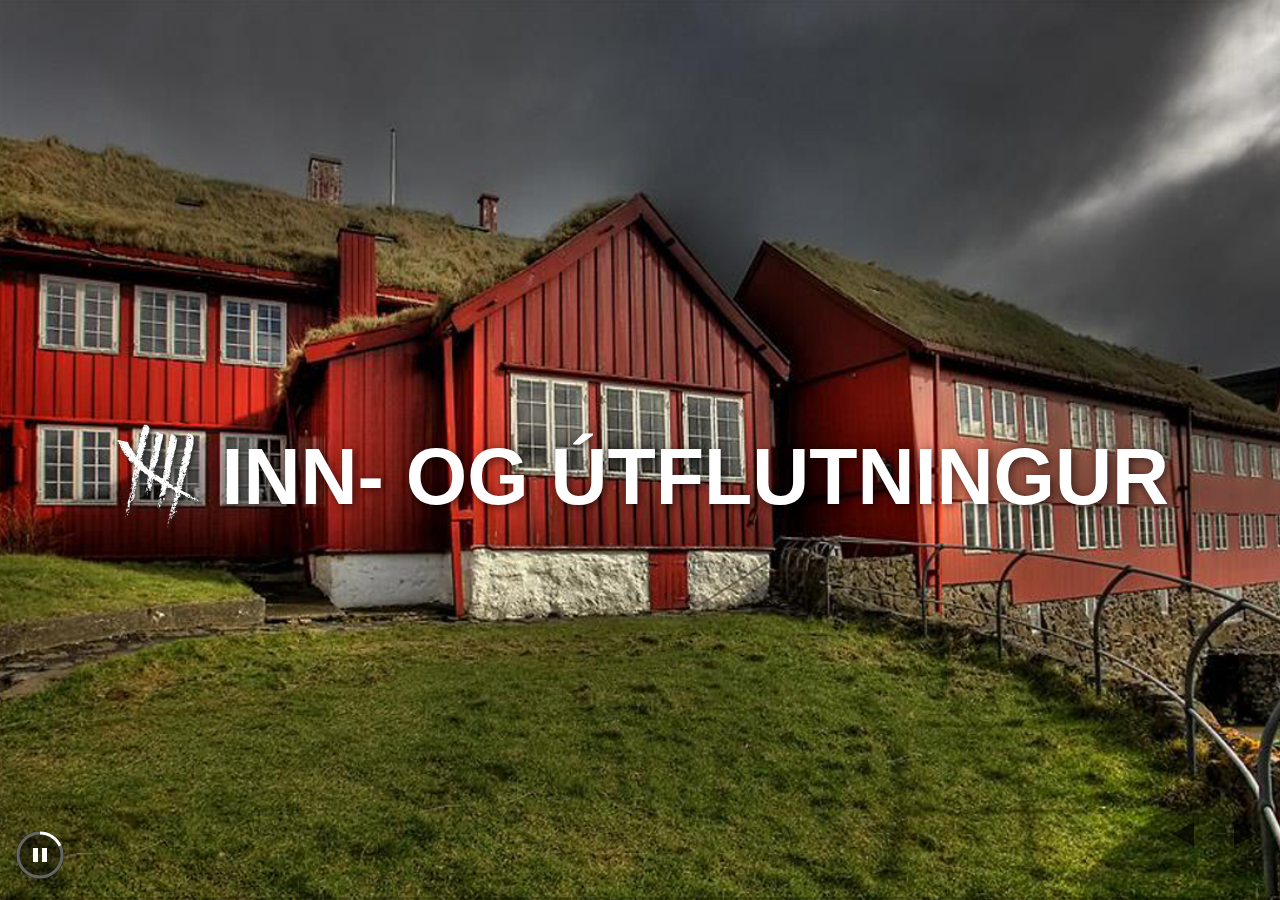
==== index.html @ 1e25a8cb "Refresh" ====
<!doctype html>
<html>

<head>
    <meta charset="utf-8">
    <meta name="viewport" content="width=device-width, initial-scale=1.0, maximum-scale=1.0, user-scalable=no">

    <meta http-equiv="refresh" content="3600">

    <title>Uttanríkisráðið | Hagvarp</title>

    <link rel="stylesheet" href="css/reveal.css">
    <link rel="stylesheet" href="css/custom.css">

    <script src="lib/js/JSON-stat/json-stat.js"></script>
    <script src="lib/js/jquery-dist/dist/jquery.min.js"></script>
    <script src="lib/js/highstock-release/highstock.js"></script>
    <script src="lib/js/highstock-release/modules/exporting.js"></script>

    <!-- Theme used for syntax highlighting of code -->
    <link rel="stylesheet" href="lib/css/zenburn.css">

    <!-- Printing and PDF exports -->
    <script>
            var link = document.createElement("link");
            link.rel = "stylesheet";
            link.type = "text/css";
            link.href = window.location.search.match(/print-pdf/gi) ? "css/print/pdf.css" : "css/print/paper.css";
            document.getElementsByTagName("head")[0].appendChild(link);
        </script>
</head>

<body>


    <script type="text/javascript">




      Highcharts.setOptions({
      lang: {
        decimalPoint: ",",
        thousandsSep: " ",
        shortWeekdays: ["Mán", "Týs", "Mik", "Hós", "Frí", "Ley", "Sun"],
        weekdays: ["Mánadagur", "Týsdagur", "Mikudagur", "Hósdagur", "Fríggjadagur", "Leygardagur", "Sunnudagur"],
        shortMonths: ["Jan", "Feb", "Mar", "Apr", "Mai", "Jun", "Jul", "Aug", "Sep", "Okt", "Nov", "Des"],
        months: ["Januar", "Februar", "Mars", "Apríl", "Mai", "Juni", "Juli", "August", "September", "Oktober", "November", "Desember"],
        downloadJPEG: "Goym JPEG mynd",
        downloadPDF: "Goym PDF skjal",
        downloadPNG: "Goym PNG mynd",
        downloadSVG: "Goym SVG vektor mynd",
        loading: "lesi inn...",
        printChart: "Prenta",
        rangeSelectorFrom: "Frá",
        rangeSelectorTo: "Til",
        resetZoom: "Nullstilla zoom",
        resetZoomTitle: "Nullstilla zoom level 1:1"
      }
    });





//---------------------------------------------------------
//                                CHART 1
//---------------------------------------------------------

            var chart1;
            var chart1Data;
            var chart1CreatedSeries;
            var chart1_last_month;
            var chart1Timeout0;
            var chart1Timeout1;
            var chart1Timeout2;
            var chart1Timeout3;

            function startAnimatingChart1() {
                clearTimeout(chart1Timeout0);
                clearTimeout(chart1Timeout1);
                clearTimeout(chart1Timeout2);
                clearTimeout(chart1Timeout3);

                drawChart1();

                chart1Timeout0 = setTimeout(function() {
                    chart1.addSeries(chart1CreatedSeries[0]);
                }, 0);
                chart1Timeout1 = setTimeout(function() {
                    chart1.addSeries(chart1CreatedSeries[1]);
                }, 2000);
                chart1Timeout2 = setTimeout(function() {
                    chart1.addSeries(chart1CreatedSeries[2]);
                }, 4000);

                chart1Timeout3 =setTimeout(function () {
                    chart1.update({xAxis: {
                        min: null,
                        max:null,
                    }});
                }, 25000);
            }

            //Chart 1 specific functions
            function drawChart1() {

                var jsonStatData = chart1Data;
                var jsonStatUtflutningurData= chart1bData;


                //Extrat Data From JSON Stat

                ds = JSONstat(jsonStatData).Dataset(0);


                dsutflutningur = JSONstat(jsonStatUtflutningurData).Dataset(0);

                t = dsutflutningur.Dimension("year").length - 1;
                year = dsutflutningur.Dimension("year").id;

                yearinnflutningur = ds.Dimension("year").id;
                yearinnflutningurlength = yearinnflutningur.length
                var fLen = year.length;

                yearinnflutningurutflutningurdifference = yearinnflutningurlength - fLen;



                m = dsutflutningur.Dimension("month").id;

                //Format Data




                var innflutningurdata = [];
                var utflutningurdata = [];
                var nettoflytingdata = [];

                var yaxisinnflutningur = [];
                var yaxisutflutningur = [];

                for (var i = 0; i < fLen; i++) {


                    innflutningur = ds.Data({ "BEC-groups": "0", "year": ds.Dimension("year").id[i + yearinnflutningurutflutningurdifference] }, false).filter(function(n) { return n; });
                    utflutningur = dsutflutningur.Data({ "unit": "0", "commodity group": "0", "year": dsutflutningur.Dimension("year").id[i] }, false).filter(function(n) { return n; });


                    for (var j = 0; j < utflutningur.length; j++) {

                        yaxisinnflutningur.push[innflutningur[j]];
                        yaxisutflutningur.push[-utflutningur[j]];

                        var month = m[j];

                        if(month.length == 1) {
                            month = "0" + month;
                        }


                        innflutningurdata.push([Date.parse(year[i] + "-" + month), -innflutningur[j]/1000]);
                        utflutningurdata.push([Date.parse(year[i] + "-" + month), utflutningur[j]/1000]);
                        nettoflytingdata.push([Date.parse(year[i] + "-" + month), (utflutningur[j] - innflutningur[j])/1000]);

                    }
                }

                var chart1_last_month = innflutningurdata[innflutningurdata.length - 1];
                chart1_last_month = chart1_last_month[0];

                //Build Series
                var createdSeries = [{
                    name: "Útflutningur",
                    data: utflutningurdata,
                    color: "#7fb800",
                    borderWidth: 0,
                    tooltip: {
                        valueDecimals: 0
                    }
                }, {
                    name: "Innflutningur",
                    data: innflutningurdata,
                    color: "#00a6ed",
                    borderWidth: 0,

                    tooltip: {
                        valueDecimals: 0
                    }
                }, {
                    name: "Handilsjavni",
                    type: "spline",
                    data: nettoflytingdata,
                    color: "#fff",
                    borderWidth: 0,
                    tooltip: {
                        valueDecimals: 0
                    },
                    marker: {
                        enabled: false
                    }
                }];
                chart1CreatedSeries = createdSeries;


                //Build Title
                var title = ds.label;

                //Build subtitle
                var subtitle = ds.source;

                //Build Tooltip
                var tooltipFunction = function () {
                    var s = "<b>" + Highcharts.dateFormat("%Y-%b", this.x) + "</b>";
                    $.each(this.points,
                        function (i, point) {
                            s += "<br/>" + point.series.name + ": " + Highcharts.numberFormat(point.y, 0.0, ",", ".");
                        });

                    return s;
                }

                //Build Chart
                $("#chart1").highcharts({
                    credits: {
                        enabled: false
                    },
                    chart: {
                        type: "column",
                        backgroundColor: "rgba(255, 255, 255, 0)",
                        borderWidth: 0,
                        renderTo: "container",
                        events: {
                            load: function () {
                                chart1 = this;
                            }

                        }
                    },
                    rangeSelector: {
                        enabled: false
                    },

                    exporting: {
                        enabled: false
                    },

                    navigator: {
                        enabled: false
                    },
                    title: {
                        text: ""
                    },
                    legend: {
                        layout: "horizontal",
                        align: "center",
                        verticalAlign: "top",

                        itemStyle: {
                            color: "#fff",
                            fontWeight: "normal"
                        }
                    },
                    xAxis: {
                        title: {
                            enabled: false
                        },
                        type: "datetime",
                        min: chart1_last_month - 65743595833,
                        max: chart1_last_month,
                        labels: {
                            style: {
                                color: "#fff",
                                fontSize: "11px"
                            }
                        },

                    },
                    yAxis: {
                        title: {
                            text: "",
                            style: {
                                color: "#fff",
                                fontWeight: "normal",
                                fontSize: "12px"
                            }
                        },
                        lineColor: "#fff",
                        tickColor: "#fff",
                        labels: {
                            formatter: function () {
                                return Highcharts.numberFormat(Math.abs(this.value),0);
                            },
                            style: {
                                color: "#fff",
                                font: "11px"
                            }
                        },
                    },
                    tooltip: {
                        enabled: false
                    },
                    plotOptions: {
                        series: {
                            stacking: "normal",
                            showInNavigator: true,
                            dataGrouping:{
                                enabled: true,
                                approximation: "sum",
                                units:[ ["year", null]]
                            }
                        },

                        

                    },
                    series: []
                });
            }

            function loadDataAndBuildChart1() {
                POST("https://statbank.hagstova.fo/api/v1/fo/H2/UH/UH01/uh_innbec.px", {
                    "query": [
                        {
                              "code": "BEC-groups",
                              "selection": {
                                "filter": "item",
                                "values": [
                                  "0"
                                ]
                              }
                            },
                        {
                          "code": "month",
                          "selection": {
                            "filter": "item",
                            "values": [
                              "1",
                              "2",
                              "3",
                              "4",
                              "5",
                              "6",
                              "7",
                              "8",
                              "9",
                              "10",
                              "11",
                              "12"
                            ]
                          }
                        }
                    ],
                    "response": {
                        "format": "json-stat"

                    }

                },function(data) {
                    chart1Data = data;
                    loadDataAndBuildChart1b();
                } );
            }


            function loadDataAndBuildChart1b() {
                POST("https://statbank.hagstova.fo/api/v1/fo/H2/UH/UH01/uh_ututgr.px", {
                    "query": [
                        {
                          "code": "unit",
                          "selection": {
                            "filter": "item",
                            "values": [
                              "0"
                            ]
                          }
                        },
                        {
                              "code": "commodity group",
                              "selection": {
                                "filter": "item",
                                "values": [
                                  "0"
                                ]
                              }
                            },
                        {
                          "code": "month",
                          "selection": {
                            "filter": "item",
                            "values": [
                              "1",
                              "2",
                              "3",
                              "4",
                              "5",
                              "6",
                              "7",
                              "8",
                              "9",
                              "10",
                              "11",
                              "12"
                            ]
                          }
                        }
                    ],
                    "response": {
                        "format": "json-stat"

                    }

                },function(data) {
                    chart1bData = data;
                    drawChart1();
                    startAnimatingChart1();
                } );
            }






//---------------------------------------------------------
//                       CHART 8
//---------------------------------------------------------
            var chart8;
            var chart8Data;
            var chart8_last_month;
            var chart8Timeout0;

            function startAnimatingChart8() {
                clearTimeout(chart8Timeout0);

                drawChart8();

                chart8Timeout0 = setTimeout(function () {
                    chart8.update({xAxis: {
                        min: null,
                        max: null
                    }});
                }, 25000);
            }

            //Chart 8 specific functions
            function drawChart8() {
                var jsonStatData = chart8Data;

                //Extrat Data From JSON Stat
                ds = JSONstat(jsonStatData).Dataset(0);
                t = ds.Dimension("year").length - 1;
                year = ds.Dimension("year").id;

                var fLen = year.length;
                m = ds.Dimension("month").id;

                //Format Data
                var innflutningurdata = [];

                for (var i = 0; i < fLen; i++) {
                    var innflutningur = ds.Data({ "BEC-groups": "0", "year": ds.Dimension("year").id[i] }, false).filter(function(n) { return n; });
                    var skipflogfor = ds.Data({ "BEC-groups": "49", "year": ds.Dimension("year").id[i] }, false).map(function(n) { return n !== "-" | null | n }).filter(function(n) { return n; });




                    for (var j = 0; j < innflutningur.length; j++) {
                        var month = m[j];
                        if(month.length == 1) {
                            month = "0" + month;
                        }
                        innflutningurdata.push([Date.parse(year[i] + "-" + month), (innflutningur[j] - skipflogfor[j])*0.001]);
                    }
                }





                var chart8_last_month = innflutningurdata[innflutningurdata.length - 1];
                chart8_last_month = chart8_last_month[0];

                //Build Series
                var createdSeries = [{
                    name: "Innflutningur",
                    data: innflutningurdata,
                    color: "#fff",
                    tooltip: {
                        valueDecimals: 1
                    }
                }
                ];

                //Build Title
                var title = ds.label;

                //Build subtitle
                var subtitle = ds.source;

                //Build Tooltip
                var tooltipFunction = function () {
                    var s = "<b>" + Highcharts.dateFormat("%Y-%b", this.x) + "</b>";
                    $.each(this.points,
                        function (i, point) {
                            s += "<br/>" + point.series.name + ": " + Highcharts.numberFormat(point.y, 0.0, ",", ".");
                        });

                    return s;
                }

                //Build Chart
                $("#chart8").highcharts({
                    credits: {
                        enabled: false
                    },
                    chart: {
                        type:"line",
                        backgroundColor: "rgba(255, 255, 255, 0)",
                        borderWidth: 0,
                        renderTo: "container",
                        events: {
                            load: function () {
                                chart8 = this;
                            }
                        }
                    }
                    ,
                    rangeSelector: {
                        enabled: false
                    },

                    exporting: {
                        enabled: false
                    },
                    navigator: {
                        enabled: false
                    },
                    title: {
                        text: ""
                    },
                    legend: {
                        layout: "horizontal",
                        align: "center",
                        verticalAlign: "top",

                        itemStyle: {
                            color: "#fff",
                            fontWeight: "normal"
                        }
                    },
                    xAxis: {
                        title: {
                            enabled: false
                        },
                        tickInterval: 2629746000,
                        type: "datetime",
                        lineColor: "#fff",
                        tickColor: "#fff",
                        min: chart8_last_month - 65743595833,
                        max: chart8_last_month,
                        labels: {
                            style: {
                                color: "#fff",
                                fontSize: "11px"
                            }
                        }

                    },
                    yAxis: {
                        title: {
                            text: "",
                            style: {
                                color: "#fff",
                                fontWeight: "normal",
                                fontSize: "12px"
                            }
                        },
                        lineColor: "#fff",
                        tickColor: "#fff",
                        labels: {
                            formatter: function () {
                                return Highcharts.numberFormat(this.value,0) + "";
                            },
                            style: {
                                color: "#fff",
                                fontSize: "11px"
                            }
                        },
                    },
                    tooltip: {
                        enabled: false
                    },
                    legend: {
                        enabled: false
                    },
                    plotOptions: {
                        line: {
                            marker: {
                                enabled: false
                            },
                            dataLabels: {
                                enabled: true,
                                color: "#FFF",
                                useHTML: true,
                                crop: false,
                                overflow: false,
                                formatter: function() {
                                  var last  = this.series.data[this.series.data.length - 1];
                                  if (this.point.category === last.category && this.point.y === last.y) {
                                    return ('<div class="MyDataLabelTooltip"><span class="datetext">' + Highcharts.dateFormat("%b &apos;%y",this.point.x) + "</span><br />" + Highcharts.numberFormat(this.point.y,0) + " mió" + "</div>");
                                  }
                                  else {return};
                                }
                            }
                        },
                        series: {
                            showInNavigator: true
                        }
                    },
                    series: createdSeries
                });
            }

            function loadDataAndBuildChart8() {
                POST("https://statbank.hagstova.fo/api/v1/fo/H2/UH/UH01/uh_innbec.px", {
                    "query": [
                        {
                          "code": "BEC-groups",
                          "selection": {
                            "filter": "item",
                            "values": [
                              "0",
                              "49"
                            ]
                          }
                        },
                        {
                            "code": "month",
                            "selection": {
                                "filter": "item",
                                "values": [
                                    "1",
                                    "2",
                                    "3",
                                    "4",
                                    "5",
                                    "6",
                                    "7",
                                    "8",
                                    "9",
                                    "10",
                                    "11",
                                    "12"
                                ]
                            }
                        }
                    ],
                    "response": {
                        "format": "json-stat"
                    }
                }, function(data) {
                    chart8Data = data;
                    drawChart8();
                    startAnimatingChart8();
                });
            }









//---------------------------------------------------------
//                       CHART 9
//---------------------------------------------------------
            var chart9;
            var chart9Data;
            var chart9_last_month;
            var chart9Timeout0;

            function startAnimatingChart9() {
                clearTimeout(chart9Timeout0);

                drawChart9();

                chart9Timeout0 = setTimeout(function () {
                    chart9.update({xAxis: {
                        min: null,
                        max: null
                    }});
                }, 25000);
            }

            //Chart 9 specific functions
            function drawChart9() {
                var jsonStatData = chart9Data;

                //Extrat Data From JSON Stat
                ds = JSONstat(jsonStatData).Dataset(0);
                t = ds.Dimension("year").length - 1;
                year = ds.Dimension("year").id;

                var fLen = year.length;
                m = ds.Dimension("month").id;

                //Format Data
                var tilfarvinnadata = [];
                var husarhalddata = [];

                for (var i = 0; i < fLen; i++) {
                    var husarhald = ds.Data({ "BEC-groups": "41", "year": ds.Dimension("year").id[i] }, false).filter(function(n) { return n; });
                    var havlandbunad = ds.Data({ "BEC-groups": "1", "year": ds.Dimension("year").id[i] }, false).filter(function(n) { return n; });
                    var byggivirki = ds.Data({ "BEC-groups": "5", "year": ds.Dimension("year").id[i] }, false).filter(function(n) { return n; });
                    var fiskivirki = ds.Data({ "BEC-groups": "11", "year": ds.Dimension("year").id[i] }, false).filter(function(n) { return n; });
                    var onnurframleidlsa = ds.Data({ "BEC-groups": "51", "year": ds.Dimension("year").id[i] }, false).filter(function(n) { return n; });


                    for (var j = 0; j < havlandbunad.length; j++) {
                        var month = m[j];
                        if(month.length == 1) {
                            month = "0" + month;
                        }
                        tilfarvinnadata.push([Date.parse(year[i] + "-" + month), (havlandbunad[j] + byggivirki[j] + fiskivirki[j] + onnurframleidlsa[j])*0.001]);
                        husarhalddata.push([Date.parse(year[i] + "-" + month), (husarhald[j])*0.001]);
                    }
                }





                var chart9_last_month = tilfarvinnadata[tilfarvinnadata.length - 1];
                chart9_last_month = chart9_last_month[0];

                //Build Series
                var createdSeries = [{
                    name: "Tilfar til vinnu",
                    data: tilfarvinnadata,
                    color: "#00a6ed",
                    tooltip: {
                        valueDecimals: 1
                    },
                },
                {
                    name: "Húsarhald",
                    data: husarhalddata,
                    color: "#fb6107",
                    tooltip: {
                        valueDecimals: 1
                    }
                }                
                ];

                //Build Title
                var title = ds.label;

                //Build subtitle
                var subtitle = ds.source;

                //Build Tooltip
                var tooltipFunction = function () {
                    var s = "<b>" + Highcharts.dateFormat("%Y-%b", this.x) + "</b>";
                    $.each(this.points,
                        function (i, point) {
                            s += "<br/>" + point.series.name + ": " + Highcharts.numberFormat(point.y, 0.0, ",", ".");
                        });

                    return s;
                }

                //Build Chart
                $("#chart9").highcharts({
                    credits: {
                        enabled: false
                    },
                    chart: {
                        type:"line",
                        backgroundColor: "rgba(255, 255, 255, 0)",
                        borderWidth: 0,
                        renderTo: "container",
                        events: {
                            load: function () {
                                chart9 = this;
                            }
                        }
                    }
                    ,
                    rangeSelector: {
                        enabled: false
                    },

                    exporting: {
                        enabled: false
                    },
                    navigator: {
                        enabled: false
                    },
                    title: {
                        text: ""
                    },
                    legend: {
                        layout: "horizontal",
                        align: "center",
                        verticalAlign: "top",
                        itemStyle: {
                            color: "#fff",
                            fontWeight: "normal"
                        }
                    },
                    xAxis: {
                        title: {
                            enabled: false
                        },
                        tickInterval: 2629746000,
                        type: "datetime",
                        lineColor: "#fff",
                        tickColor: "#fff",
                        min: chart9_last_month - 65743595833,
                        max: chart9_last_month,
                        labels: {
                            style: {
                                color: "#fff",
                                fontSize: "11px"
                            }
                        }

                    },
                    yAxis: {
                        title: {
                            text: "",
                            style: {
                                color: "#fff",
                                fontWeight: "normal",
                                fontSize: "12px"
                            }
                        },
                        lineColor: "#fff",
                        tickColor: "#fff",
                        labels: {
                            formatter: function () {
                                return Highcharts.numberFormat(this.value,0) + "";
                            },
                            style: {
                                color: "#fff",
                                fontSize: "11px"
                            }
                        },
                    },
                    tooltip: {
                        enabled: false
                    },
                    plotOptions: {
                        line: {
                            marker: {
                                enabled: false
                            },
                            lineWidth: 4

                        },

                        series: {
                            dataGrouping:{
                                enabled: true,
                                units:[ ["year", [null]]],
                                groupPixelWidth: 30
                            },
                        },

                    },
                    series: createdSeries
                });
            }

            function loadDataAndBuildChart9() {
                POST("https://statbank.hagstova.fo/api/v1/fo/H2/UH/UH01/uh_innbec.px", {
                    "query": [
                        {
                          "code": "BEC-groups",
                          "selection": {
                            "filter": "item",
                            "values": [
                                  "1",
                                  "5",
                                  "11",
                                  "41",
                                  "51"
                            ]
                          }
                        },
                        {
                            "code": "month",
                            "selection": {
                                "filter": "item",
                                "values": [
                                    "1",
                                    "2",
                                    "3",
                                    "4",
                                    "5",
                                    "6",
                                    "7",
                                    "8",
                                    "9",
                                    "10",
                                    "11",
                                    "12"
                                ]
                            }
                        }
                    ],
                    "response": {
                        "format": "json-stat"
                    }
                }, function(data) {
                    chart9Data = data;
                    drawChart9();
                    startAnimatingChart9();
                });
            }





//---------------------------------------------------------
//                       CHART 2
//---------------------------------------------------------
            var chart2;
            var chart2Data;
            var chart2_last_month;
            var chart2Timeout0;

            function startAnimatingChart2() {
                clearTimeout(chart2Timeout0);

                drawChart2();

                chart2Timeout0 = setTimeout(function () {
                    chart2.update({xAxis: {
                        min: null,
                        max: null
                    }});
                }, 25000);
            }

            //Chart 9 specific functions
            function drawChart2() {
                var jsonStatData = chart2Data;

                //Extrat Data From JSON Stat
                ds = JSONstat(jsonStatData).Dataset(0);
                t = ds.Dimension("year").length - 1;
                year = ds.Dimension("year").id;

                var fLen = year.length;
                m = ds.Dimension("month").id;

                //Format Data
                var utflutningurdata = [];

                for (var i = 0; i < fLen; i++) {
                    var utflutningur = ds.Data({ "year": ds.Dimension("year").id[i] }, false).filter(function(n) { return n; });

                    for (var j = 0; j < utflutningur.length; j++) {
                        var month = m[j];
                        if(month.length == 1) {
                            month = "0" + month;
                        }
                        utflutningurdata.push([Date.parse(year[i] + "-" + month), utflutningur[j]*0.001]);
                    }
                }





                var chart2_last_month = utflutningurdata[utflutningurdata.length - 1];
                chart2_last_month = chart2_last_month[0];

                //Build Series
                var createdSeries = [{
                    name: "Útflutningur",
                    data: utflutningurdata,
                    color: "#fff",
                    tooltip: {
                        valueDecimals: 1
                    }
                }
                ];

                //Build Title
                var title = ds.label;

                //Build subtitle
                var subtitle = ds.source;

                //Build Tooltip
                var tooltipFunction = function () {
                    var s = "<b>" + Highcharts.dateFormat("%Y-%b", this.x) + "</b>";
                    $.each(this.points,
                        function (i, point) {
                            s += "<br/>" + point.series.name + ": " + Highcharts.numberFormat(point.y, 0.0, ",", ".");
                        });

                    return s;
                }

                //Build Chart
                $("#chart2").highcharts({
                    credits: {
                        enabled: false
                    },
                    chart: {
                        type:"line",
                        backgroundColor: "rgba(255, 255, 255, 0)",
                        borderWidth: 0,
                        renderTo: "container",
                        events: {
                            load: function () {
                                chart2 = this;
                            }
                        }
                    }
                    ,
                    rangeSelector: {
                        enabled: false
                    },

                    exporting: {
                        enabled: false
                    },
                    navigator: {
                        enabled: false
                    },
                    title: {
                        text: ""
                    },
                    legend: {
                        layout: "horizontal",
                        align: "center",
                        verticalAlign: "top",

                        itemStyle: {
                            color: "#fff",
                            fontWeight: "normal"
                        }
                    },
                    xAxis: {
                        title: {
                            enabled: false
                        },
                        tickInterval: 2629746000,
                        type: "datetime",
                        lineColor: "#fff",
                        tickColor: "#fff",
                        min: chart2_last_month - 65743595833,
                        max: chart2_last_month,
                        labels: {
                            style: {
                                color: "#fff",
                                fontSize: "11px"
                            }
                        }

                    },
                    yAxis: {
                        title: {
                            text: "",
                            style: {
                                color: "#fff",
                                fontWeight: "normal",
                                fontSize: "12px"
                            }
                        },
                        lineColor: "#fff",
                        tickColor: "#fff",
                        labels: {
                            formatter: function () {
                                return Highcharts.numberFormat(this.value,0) + "";
                            },
                            style: {
                                color: "#fff",
                                fontSize: "11px"
                            }
                        },
                    },
                    tooltip: {
                        enabled: false
                    },
                    legend: {
                        enabled: false
                    },
                    plotOptions: {
                        line: {
                            marker: {
                                enabled: false
                            },
                            dataLabels: {
                                enabled: true,
                                color: "#FFF",
                                useHTML: true,
                                crop: false,
                                overflow: false,
                                formatter: function() {
                                  var last  = this.series.data[this.series.data.length - 1];
                                  if (this.point.category === last.category && this.point.y === last.y) {
                                    return ('<div class="MyDataLabelTooltip"><span class="datetext">' + Highcharts.dateFormat("%b &apos;%y",this.point.x) + "</span><br />" + Highcharts.numberFormat(this.point.y,0) + " mió" + "</div>");
                                  }
                                  else {return};
                                }
                            }
                        },
                        series: {
                            showInNavigator: true
                        }
                    },
                    series: createdSeries
                });
            }

            function loadDataAndBuildChart2() {
                POST("https://statbank.hagstova.fo/api/v1/fo/H2/UH/UH01/uh_ututgr.px", {
                    "query": [
                        {
                            "code": "unit",
                            "selection": {
                                "filter": "item",
                                "values": [
                                    "0"
                                ]
                            }
                        },
                        {
                            "code": "month",
                            "selection": {
                                "filter": "item",
                                "values": [
                                    "1",
                                    "2",
                                    "3",
                                    "4",
                                    "5",
                                    "6",
                                    "7",
                                    "8",
                                    "9",
                                    "10",
                                    "11",
                                    "12"
                                ]
                            }
                        }
                    ],
                    "response": {
                        "format": "json-stat"
                    }
                }, function(data) {
                    chart2Data = data;
                    drawChart2();
                    startAnimatingChart2();
                });
            }








//---------------------------------------------------------
//                       CHART 4
//---------------------------------------------------------
            var chart4;
            var chart4Data;
            var chart4_last_month;
            var chart4Timeout0;

            function startAnimatingChart4() {
                clearTimeout(chart4Timeout0);

                drawChart4();

                chart4Timeout0 = setTimeout(function () {
                    chart4.update({xAxis: {
                        min: null,
                        max: null
                    }});
                }, 25000);
            }

            //Chart 4 specific functions
            function drawChart4() {
                var jsonStatData = chart4Data;

                //Extrat Data From JSON Stat
                ds = JSONstat(jsonStatData).Dataset(0);
                t = ds.Dimension("year").length - 1;
                year = ds.Dimension("year").id;

                var fLen = year.length;
                m = ds.Dimension("month").id;

                //Format Data
                var unemploymentdata = [];

                for (var i = 0; i < fLen; i++) {
                    var unemployment = ds.Data({ "year": ds.Dimension("year").id[i] }, false).filter(function(n) { return n; });

                    for (var j = 0; j < unemployment.length; j++) {
                        var month = m[j];
                        if(month.length == 1) {
                            month = "0" + month;
                        }
                        unemploymentdata.push([Date.parse(year[i] + "-" + month), unemployment[j]]);
                    }
                }

                var chart4_last_month = unemploymentdata[unemploymentdata.length - 1];
                chart4_last_month = chart4_last_month[0];

                //Build Series
                var createdSeries = [{
                    name: "Arbeiðsloysi",
                    data: unemploymentdata,
                    color: "#fff",
                    tooltip: {
                        valueDecimals: 1
                    }
                }
                ];

                //Build Title
                var title = ds.label;

                //Build subtitle
                var subtitle = ds.source;

                //Build Tooltip
                var tooltipFunction = function () {
                    var s = "<b>" + Highcharts.dateFormat("%Y-%b", this.x) + "</b>";
                    $.each(this.points,
                        function (i, point) {
                            s += "<br/>" + point.series.name + ": " + Highcharts.numberFormat(point.y, 0.0, ",", ".");
                        });

                    return s;
                }

                //Build Chart
                $("#chart4").highcharts({
                    credits: {
                        enabled: false
                    },
                    chart: {
                        type:"line",
                        backgroundColor: "rgba(255, 255, 255, 0)",
                        borderWidth: 0,
                        renderTo: "container",
                        events: {
                            load: function () {
                                chart4 = this;
                            }
                        }
                    },
                    rangeSelector: {
                        enabled: false
                    },

                    exporting: {
                        enabled: false
                    },
                    navigator: {
                        enabled: false
                    },
                    title: {
                        text: ""
                    },
                    legend: {
                        layout: "horizontal",
                        align: "center",
                        verticalAlign: "top",
                        itemStyle: {
                            color: "#fff",
                            fontWeight: "normal"
                        }
                    },
                    xAxis: {
                        title: {
                            enabled: false
                        },
                        tickInterval: 2629746000,
                        type: "datetime",
                        lineColor: "#fff",
                        tickColor: "#fff",
                        min: chart4_last_month - 65743595833,
                        max: chart4_last_month,
                        labels: {
                            style: {
                                color: "#fff",
                                fontSize: "11px"
                            }
                        }
                    },
                    yAxis: {
                        title: {
                            text: "",
                            style: {
                                color: "#fff",
                                fontWeight: "normal",
                                fontSize: "12px"
                            }
                        },
                        lineColor: "#fff",
                        tickColor: "#fff",
                        tickInterval: 0.5,
                        labels: {
                            formatter: function () {
                                return Highcharts.numberFormat(this.value, 1) + " %";
                            },
                            style: {
                                color: "#fff",
                                fontSize: "11px"
                            }
                        },
                    },
                    tooltip: {
                        enabled: false
                    },
                    legend: {
                        enabled: false
                    },
                    plotOptions: {
                        line: {
                            marker: {
                                enabled: false
                            },
                            dataLabels: {
                                enabled: true,
                                color: "#FFF",
                                useHTML: true,
                                crop: false,
                                overflow: false,
                                formatter: function() {
                                  var last  = this.series.data[this.series.data.length - 1];
                                  if (this.point.category === last.category  && this.point.y === last.y) {
                                    return ('<div class="MyDataLabelTooltip"><span class="datetext">' +  Highcharts.dateFormat("%b &apos;%y",this.point.x) + "</span><br />" +  Highcharts.numberFormat(this.point.y,1) + "%" + "</div>");
                                  }
                                  else {return};
                                }
                            }
                        },
                        series: {
                            showInNavigator: true
                        }
                    },
                    series: createdSeries
                });
            }

            function loadDataAndBuildChart4() {
                POST("https://statbank.hagstova.fo/api/v1/fo/H2/AM/AM02/al_pctkyn.px", {
                    "query": [
                        {
                            "code": "measure",
                            "selection": {
                                "filter": "item",
                                "values": [
                                    "ALPCTJ"
                                ]
                            }
                        },
                        {
                            "code": "month",
                            "selection": {
                                "filter": "item",
                                "values": [
                                    "1",
                                    "2",
                                    "3",
                                    "4",
                                    "5",
                                    "6",
                                    "7",
                                    "8",
                                    "9",
                                    "10",
                                    "11",
                                    "12"
                                ]
                            }
                        }
                    ],
                    "response": {
                        "format": "json-stat"
                    }
                }, function(data) {
                    chart4Data = data;
                    drawChart4();
                    startAnimatingChart4();
                });
            }







//---------------------------------------------------------
//                                CHART 3
//---------------------------------------------------------

            var chart3;
            var chart3Data;
            var chart3CreatedSeries;
            var chart3_last_month;
            var chart3Timeout0;
            var chart3Timeout1;
            var chart3Timeout2;
            var chart3Timeout3;
            var chart3Timeout4;

            function startAnimatingChart3() {
                clearTimeout(chart3Timeout0);
                clearTimeout(chart3Timeout1);
                clearTimeout(chart3Timeout2);
                clearTimeout(chart3Timeout3);
                clearTimeout(chart3Timeout4);

                drawChart3();

                chart3Timeout0 = setTimeout(function() {
                    chart3.addSeries(chart3CreatedSeries[0]);
                }, 100);
                chart3Timeout1 = setTimeout(function() {
                    chart3.addSeries(chart3CreatedSeries[1]);
                }, 3000);
                chart3Timeout2 = setTimeout(function() {
                    chart3.addSeries(chart3CreatedSeries[2]);
                }, 5000);
                chart3Timeout3 = setTimeout(function() {
                    chart3.addSeries(chart3CreatedSeries[3]);
                }, 7000);

                chart3Timeout4 =setTimeout(function () {
                    chart3.update({xAxis: {
                        min: null,
                        max: null,
                    }});
                }, 25000);
            }

            //Chart 8 specific functions
            function drawChart3() {

                var jsonStatData = chart3Data;
                //Extrat Data From JSON Stat
                ds = JSONstat(jsonStatData).Dataset(0);
                t = ds.Dimension("year").length - 1;
                year = ds.Dimension("year").id;
                var fLen = year.length;
                m = ds.Dimension("month").id;


            //Format Data

                var onnurfiskaslogdata = [];
                var toskurhysaupsidata = [];
                var makrelursildsvartkjafturdata = [];
                var alifiskurdata = [];

                for (var i = 0; i < fLen; i++) {
                    var onnurfiskaslog = ds.Data({"commodity group": "48", "year": ds.Dimension("year").id[i] }, false).filter(function(n) { return n; });
                    var toskur = ds.Data({"commodity group": "1", "year": ds.Dimension("year").id[i] }, false);
                    var hysa = ds.Data({"commodity group": "9", "year": ds.Dimension("year").id[i] }, false);
                    var upsi = ds.Data({"commodity group": "14", "year": ds.Dimension("year").id[i] }, false);
                    var makrelur = ds.Data({"commodity group": "40", "year": ds.Dimension("year").id[i] }, false);
                    var sild = ds.Data({"commodity group": "35", "year": ds.Dimension("year").id[i] }, false);
                    var svartkjaftur = ds.Data({"commodity group": "30", "year": ds.Dimension("year").id[i] }, false);
                    var laksur = ds.Data({"commodity group": "20", "year": ds.Dimension("year").id[i] }, false);
                    var sil = ds.Data({"commodity group": "26", "year": ds.Dimension("year").id[i] }, false);
                    var raekjur = ds.Data({"commodity group": "44", "year": ds.Dimension("year").id[i] }, false);

                    for (var j = 0; j < onnurfiskaslog.length; j++) {
                        var month = m[j];
                        if(month.length == 1) {
                            month = "0" + month;
                        }
                        onnurfiskaslogdata.push([Date.parse(year[i] + "-" + month), (onnurfiskaslog[j] + raekjur[j])*0.001]);
                        toskurhysaupsidata.push([Date.parse(year[i] + "-" + month), (toskur[j] + hysa[j] + upsi[j])*0.001]);
                        alifiskurdata.push([Date.parse(year[i] + "-" + month), (laksur[j] + sil[j])*0.001]);
                        makrelursildsvartkjafturdata.push([Date.parse(year[i] + "-" + month), (makrelur[j] + sild[j] + svartkjaftur[j])*0.001]);
                    }
                }




                var chart3_last_month = onnurfiskaslogdata[onnurfiskaslogdata.length - 1];
                chart3_last_month = chart3_last_month[0];

                //Build Series
                var createdSeries = [
                {
                    name: "Toskur, hýsa, upsi",
                    data: toskurhysaupsidata,
                    color: "#9b1212",
                    tooltip: {
                        valueDecimals: 1
                    },
                    legendIndex:1,
                    index: 3
                },
                {
                    name: "Makrelur, sild, svartkjaftur",
                    data: makrelursildsvartkjafturdata,
                    color: "#f7b538",
                    tooltip: {
                        valueDecimals: 1
                    },
                    legendIndex:2,
                    index: 2
                },
                {
                    name: "Alifiskur",
                    data: alifiskurdata,
                    color: "#fb6107",
                    tooltip: {
                        valueDecimals: 1
                    },
                    legendIndex:3,
                    index: 1
                },
                {
                    name: "Onnur fiskasløg",
                    data: onnurfiskaslogdata,
                    color: "#ecf0f1",
                    tooltip: {
                        valueDecimals: 1
                    },
                    legendIndex:4,
                    index: 0
                }
                ];
                chart3CreatedSeries = createdSeries;


                //Build Title
                var title = ds.label;

                //Build subtitle
                var subtitle = ds.source;

                //Build Tooltip
                var tooltipFunction = function () {
                    var s = "<b>" + Highcharts.dateFormat("%Y-%b", this.x) + "</b>";
                    $.each(this.points,
                        function (i, point) {
                            s += "<br/>" + point.series.name + ": " + Highcharts.numberFormat(point.y, 0.0, ",", ".");
                        });

                    return s;
                }

                //Build Chart
                $("#chart3").highcharts({
                    credits: {
                        enabled: false
                    },
                    chart: {

                        backgroundColor: "rgba(255, 255, 255, 0)",
                        borderWidth: 0,
                        renderTo: "container",
                        events: {
                            load: function () {
                                chart3 = this;
                            }

                        }
                    },
                    rangeSelector: {
                        enabled: false
                    },

                    exporting: {
                        enabled: false
                    },

                    navigator: {
                        enabled: false
                    },
                    title: {
                        text: ""
                    },
                    legend: {
                        layout: "horizontal",
                        align: "center",
                        verticalAlign: "top",

                        itemStyle: {
                            color: "#fff",
                            fontWeight: "normal"
                        }
                    },
                    xAxis: {
                        title: {
                            enabled: false
                        },
                        type: "datetime",
                        min: chart3_last_month - 65743595833,
                        max: chart3_last_month,
                        labels: {
                            style: {
                                color: "#fff",
                                fontSize: "11px"
                            }
                        },
                        showLastLabel: true,

                    },
                    yAxis: {
                        title: {
                            text: "",
                            style: {
                                color: "#fff",
                                fontWeight: "normal",
                                fontSize: "12px"
                            }
                        },
                        min: 0,
                        lineColor: "#fff",
                        tickColor: "#fff",
                        labels: {
                            formatter: function () {
                                return Highcharts.numberFormat(this.value, 0);
                            },
                            style: {
                                color: "#fff",
                                font: "11px"
                            }
                        },
                    },
                    tooltip: {
                        enabled: false
                    },
                    plotOptions: {
                    	line: {
                    		marker: {
                    			enabled: false
                    		},
                            lineWidth: 4

                    	},

                        series: {
                            dataGrouping:{
                                enabled: true,
                                units:[ ["year", [null]]],
                                groupPixelWidth: 10
                            },
                        },

                    },
                    series: []
                });
            }

            function loadDataAndBuildChart3() {
                POST("https://statbank.hagstova.fo/api/v1/fo/H2/UH/UH01/uh_ututgr.px", {
                    "query": [
                        {
                            "code": "unit",
                            "selection": {
                                "filter": "item",
                                "values": [
                                    "0"
                                ]
                            }
                        },
                        {
                          "code": "commodity group",
                          "selection": {
                            "filter": "item",
                            "values": [
                              "0",
                              "1",
                              "9",
                              "14",
                              "20",
                              "26",
                              "30",
                              "35",
                              "40",
                              "44",
                              "48"
                            ]
                          }
                        },
                        {
                            "code": "month",
                            "selection": {
                                "filter": "item",
                                "values": [
                                    "1",
                                    "2",
                                    "3",
                                    "4",
                                    "5",
                                    "6",
                                    "7",
                                    "8",
                                    "9",
                                    "10",
                                    "11",
                                    "12"
                                ]
                            }
                        }
                    ],
                    "response": {
                        "format": "json-stat"

                    }
                },function(data) {
                    chart3Data = data;
                    drawChart3();
                    startAnimatingChart3();
                } );
            }














//---------------------------------------------------------
//                                CHART 5
//---------------------------------------------------------

            var chart5;
            var chart5Data;
            var chart5CreatedSeries;
            var chart5_last_month;
            var chart5Timeout0;
            var chart5Timeout1;
            var chart5Timeout2;
            var chart5Timeout3;

            function startAnimatingChart5() {
                clearTimeout(chart5Timeout0);
                clearTimeout(chart5Timeout1);
                clearTimeout(chart5Timeout2);
                clearTimeout(chart5Timeout3);

                drawChart5();

                chart5Timeout0 = setTimeout(function() {
                    chart5.addSeries(chart5CreatedSeries[0]);
                }, 0);
                chart5Timeout1 = setTimeout(function() {
                    chart5.addSeries(chart5CreatedSeries[1]);
                }, 2000);
                chart5Timeout2 = setTimeout(function() {
                    chart5.addSeries(chart5CreatedSeries[2]);
                }, 4000);

                chart5Timeout3 =setTimeout(function () {
                    chart5.update({xAxis: {
                        min: null,
                        max:null,
                    }});
                }, 25000);
            }

            //Chart 5 specific functions
            function drawChart5() {

                var jsonStatData = chart5Data;
                var jsonStatUtflutningurData= chart5bData;


                //Extrat Data From JSON Stat

                ds = JSONstat(jsonStatData).Dataset(0);


                dsutflutningur = JSONstat(jsonStatUtflutningurData).Dataset(0);

                t = dsutflutningur.Dimension("year").length - 1;
                year = dsutflutningur.Dimension("year").id;

                yearinnflutningur = ds.Dimension("year").id;
                yearinnflutningurlength = yearinnflutningur.length
                var fLen = year.length;

                yearinnflutningurutflutningurdifference = yearinnflutningurlength - fLen;


                //Format Data

                var innflutningurdata = [];
                var utflutningurdata = [];
                var nettoflytingdata = [];

                var yaxisinnflutningur = [];
                var yaxisutflutningur = [];



				

                for (var i = 0; i < fLen; i++) {

		            innflutningur = ds.Data({ "year": ds.Dimension("year").id[i] }, false);



                    utflutningur = dsutflutningur.Data({ "year": dsutflutningur.Dimension("year").id[i] }, false);

                    innflutningurdata.push([Date.parse(year[i]), -innflutningur/1000]);


                    utflutningurdata.push([Date.parse(year[i]), utflutningur/1000]);
                    nettoflytingdata.push([Date.parse(year[i]), (utflutningur - innflutningur)/1000]);



                }




                //Build Series
                var createdSeries = [{
                    name: "Útflutningur",
                    data: utflutningurdata,
                    color: "#7fb800",
                    borderWidth: 0,
                    tooltip: {
                        valueDecimals: 0
                    }
                }, {
                    name: "Innflutningur",
                    data: innflutningurdata,
                    color: "#00a6ed",
                    borderWidth: 0,

                    tooltip: {
                        valueDecimals: 0
                    }
                }, {
                    name: "Handilsjavni",
                    type: "spline",
                    data: nettoflytingdata,
                    color: "#fff",
                    borderWidth: 0,
                    tooltip: {
                        valueDecimals: 0
                    },
                    marker: {
                        enabled: false
                    }
                }];
                chart5CreatedSeries = createdSeries;


                //Build Title
                var title = ds.label;

                //Build subtitle
                var subtitle = ds.source;

                //Build Tooltip
                var tooltipFunction = function () {
                    var s = "<b>" + Highcharts.dateFormat("%Y-%b", this.x) + "</b>";
                    $.each(this.points,
                        function (i, point) {
                            s += "<br/>" + point.series.name + ": " + Highcharts.numberFormat(point.y, 0.0, ",", ".");
                        });

                    return s;
                }

                //Build Chart
                $("#chart5").highcharts({
                    credits: {
                        enabled: false
                    },
                    chart: {
                        type: "column",
                        backgroundColor: "rgba(255, 255, 255, 0)",
                        borderWidth: 0,
                        renderTo: "container",
                        events: {
                            load: function () {
                                chart5 = this;
                            }

                        }
                    },
                    rangeSelector: {
                        enabled: false
                    },

                    exporting: {
                        enabled: false
                    },

                    navigator: {
                        enabled: false
                    },
                    title: {
                        text: ""
                    },
                    legend: {
                        layout: "horizontal",
                        align: "center",
                        verticalAlign: "top",

                        itemStyle: {
                            color: "#fff",
                            fontWeight: "normal"
                        }
                    },
                    xAxis: {
                        title: {
                            enabled: false
                        },
                        type: "datetime",
                        labels: {
                            style: {
                                color: "#fff",
                                fontSize: "11px"
                            }
                        },

                    },
                    yAxis: {
                        title: {
                            text: "",
                            style: {
                                color: "#fff",
                                fontWeight: "normal",
                                fontSize: "12px"
                            }
                        },
                        lineColor: "#fff",
                        tickColor: "#fff",
                        labels: {
                            formatter: function () {
                                return Highcharts.numberFormat(Math.abs(this.value),0);
                            },
                            style: {
                                color: "#fff",
                                font: "11px"
                            }
                        },
                    },
                    tooltip: {
                        enabled: false
                    },
                    plotOptions: {
                        series: {
                            stacking: "normal",
                            showInNavigator: true,
                            dataGrouping:{
                                enabled: true,
                                approximation: "sum",
                                units:[ ["year", null]]
                            }
                        },

                        

                    },
                    series: []
                });
            }

            function loadDataAndBuildChart5() {
                POST("https://statbank.hagstova.fo/api/v1/fo/H2/UH/UH01/uh_innlond.px", {
                    "query": [
					    {
					      "code": "country of origin",
					      "selection": {
					        "filter": "item",
					        "values": [
					          "075"
					        ]
					      }
					    },
					    {
					      "code": "year",
					      "selection": {
					        "filter": "all",
					        "values": [
					          "*"
					        ]
					      }
					    }					    
                    ],
                    "response": {
                        "format": "json-stat"

                    }

                },function(data) {
                    chart5Data = data;
                    loadDataAndBuildChart5b();
                } );
            }


            function loadDataAndBuildChart5b() {
                POST("https://statbank.hagstova.fo/api/v1/fo/H2/UH/UH01/uh_utlond.px", {
                    "query": [
                        {
					      "code": "country of consumption",
					      "selection": {
					        "filter": "item",
					        "values": [
					          "075"
					        ]
					      }
					    },
					    {
					      "code": "year",
					      "selection": {
					        "filter": "all",
					        "values": [
					          "*"
					        ]
					      }
					    }	
                    ],
                    "response": {
                        "format": "json-stat"

                    }

                },function(data) {
                    chart5bData = data;
                    drawChart5();
                    startAnimatingChart5();
                } );
            }








//---------------------------------------------------------
//                                CHART 6
//---------------------------------------------------------

            var chart6;
            var chart6Data;
            var chart6CreatedSeries;
            var chart6_last_month;
            var chart6Timeout0;
            var chart6Timeout1;
            var chart6Timeout2;
            var chart6Timeout3;

            function startAnimatingChart6() {
                clearTimeout(chart6Timeout0);
                clearTimeout(chart6Timeout1);
                clearTimeout(chart6Timeout2);
                clearTimeout(chart6Timeout3);

                drawChart6();

                chart6Timeout0 = setTimeout(function() {
                    chart6.addSeries(chart6CreatedSeries[0]);
                }, 0);
                chart6Timeout1 = setTimeout(function() {
                    chart6.addSeries(chart6CreatedSeries[1]);
                }, 2000);
                chart6Timeout2 = setTimeout(function() {
                    chart6.addSeries(chart6CreatedSeries[2]);
                }, 4000);

                chart6Timeout3 =setTimeout(function () {
                    chart6.update({xAxis: {
                        min: null,
                        max:null,
                    }});
                }, 25000);
            }

            //Chart 6 specific functions
            function drawChart6() {

                var jsonStatData = chart6Data;
                var jsonStatUtflutningurData= chart6bData;


                //Extrat Data From JSON Stat

                ds = JSONstat(jsonStatData).Dataset(0);


                dsutflutningur = JSONstat(jsonStatUtflutningurData).Dataset(0);

                t = dsutflutningur.Dimension("year").length - 1;
                year = dsutflutningur.Dimension("year").id;

                yearinnflutningur = ds.Dimension("year").id;
                yearinnflutningurlength = yearinnflutningur.length
                var fLen = year.length;

                yearinnflutningurutflutningurdifference = yearinnflutningurlength - fLen;


                //Format Data

                var innflutningurdata = [];
                var utflutningurdata = [];
                var nettoflytingdata = [];

                var yaxisinnflutningur = [];
                var yaxisutflutningur = [];



				

                for (var i = 0; i < fLen; i++) {

		            innflutningur = ds.Data({ "year": ds.Dimension("year").id[i] }, false);



                    utflutningur = dsutflutningur.Data({ "year": dsutflutningur.Dimension("year").id[i] }, false);

                    innflutningurdata.push([Date.parse(year[i]), -innflutningur/1000]);


                    utflutningurdata.push([Date.parse(year[i]), utflutningur/1000]);
                    nettoflytingdata.push([Date.parse(year[i]), (utflutningur - innflutningur)/1000]);



                }




                //Build Series
                var createdSeries = [{
                    name: "Útflutningur",
                    data: utflutningurdata,
                    color: "#7fb800",
                    borderWidth: 0,
                    tooltip: {
                        valueDecimals: 0
                    }
                }, {
                    name: "Innflutningur",
                    data: innflutningurdata,
                    color: "#00a6ed",
                    borderWidth: 0,

                    tooltip: {
                        valueDecimals: 0
                    }
                }, {
                    name: "Handilsjavni",
                    type: "spline",
                    data: nettoflytingdata,
                    color: "#fff",
                    borderWidth: 0,
                    tooltip: {
                        valueDecimals: 0
                    },
                    marker: {
                        enabled: false
                    }
                }];
                chart6CreatedSeries = createdSeries;


                //Build Title
                var title = ds.label;

                //Build subtitle
                var subtitle = ds.source;

                //Build Tooltip
                var tooltipFunction = function () {
                    var s = "<b>" + Highcharts.dateFormat("%Y-%b", this.x) + "</b>";
                    $.each(this.points,
                        function (i, point) {
                            s += "<br/>" + point.series.name + ": " + Highcharts.numberFormat(point.y, 0.0, ",", ".");
                        });

                    return s;
                }

                //Build Chart
                $("#chart6").highcharts({
                    credits: {
                        enabled: false
                    },
                    chart: {
                        type: "column",
                        backgroundColor: "rgba(255, 255, 255, 0)",
                        borderWidth: 0,
                        renderTo: "container",
                        events: {
                            load: function () {
                                chart6 = this;
                            }

                        }
                    },
                    rangeSelector: {
                        enabled: false
                    },

                    exporting: {
                        enabled: false
                    },

                    navigator: {
                        enabled: false
                    },
                    title: {
                        text: ""
                    },
                    legend: {
                        layout: "horizontal",
                        align: "center",
                        verticalAlign: "top",

                        itemStyle: {
                            color: "#fff",
                            fontWeight: "normal"
                        }
                    },
                    xAxis: {
                        title: {
                            enabled: false
                        },
                        type: "datetime",
                        labels: {
                            style: {
                                color: "#fff",
                                fontSize: "11px"
                            }
                        },

                    },
                    yAxis: {
                        title: {
                            text: "",
                            style: {
                                color: "#fff",
                                fontWeight: "normal",
                                fontSize: "12px"
                            }
                        },
                        lineColor: "#fff",
                        tickColor: "#fff",
                        labels: {
                            formatter: function () {
                                return Highcharts.numberFormat(Math.abs(this.value),0);
                            },
                            style: {
                                color: "#fff",
                                font: "11px"
                            }
                        },
                    },
                    tooltip: {
                        enabled: false
                    },
                    plotOptions: {
                        series: {
                            stacking: "normal",
                            showInNavigator: true,
                            dataGrouping:{
                                enabled: true,
                                approximation: "sum",
                                units:[ ["year", null]]
                            }
                        },

                        

                    },
                    series: []
                });
            }

            function loadDataAndBuildChart6() {
                POST("https://statbank.hagstova.fo/api/v1/fo/H2/UH/UH01/uh_innlond.px", {
                    "query": [
					    {
					      "code": "country of origin",
					      "selection": {
					        "filter": "item",
					        "values": [
					          "400"
					        ]
					      }
					    },
					    {
					      "code": "year",
					      "selection": {
					        "filter": "all",
					        "values": [
					          "*"
					        ]
					      }
					    }					    
                    ],
                    "response": {
                        "format": "json-stat"

                    }

                },function(data) {
                    chart6Data = data;
                    loadDataAndBuildChart6b();
                } );
            }


            function loadDataAndBuildChart6b() {
                POST("https://statbank.hagstova.fo/api/v1/fo/H2/UH/UH01/uh_utlond.px", {
                    "query": [
                        {
					      "code": "country of consumption",
					      "selection": {
					        "filter": "item",
					        "values": [
					          "400"
					        ]
					      }
					    },
					    {
					      "code": "year",
					      "selection": {
					        "filter": "all",
					        "values": [
					          "*"
					        ]
					      }
					    }	
                    ],
                    "response": {
                        "format": "json-stat"

                    }

                },function(data) {
                    chart6bData = data;
                    drawChart6();
                    startAnimatingChart6();
                } );
            }











//---------------------------------------------------------
//                                CHART 7
//---------------------------------------------------------

            var chart7;
            var chart7Data;
            var chart7CreatedSeries;
            var chart7_last_month;
            var chart7Timeout0;
            var chart7Timeout1;
            var chart7Timeout2;
            var chart7Timeout3;

            function startAnimatingChart7() {
                clearTimeout(chart7Timeout0);
                clearTimeout(chart7Timeout1);
                clearTimeout(chart7Timeout2);
                clearTimeout(chart7Timeout3);

                drawChart7();

                chart7Timeout0 = setTimeout(function() {
                    chart7.addSeries(chart7CreatedSeries[0]);
                }, 0);
                chart7Timeout1 = setTimeout(function() {
                    chart7.addSeries(chart7CreatedSeries[1]);
                }, 2000);
                chart7Timeout2 = setTimeout(function() {
                    chart7.addSeries(chart7CreatedSeries[2]);
                }, 4000);

                chart7Timeout3 =setTimeout(function () {
                    chart7.update({xAxis: {
                        min: null,
                        max:null,
                    }});
                }, 25000);
            }

            //Chart 7 specific functions
            function drawChart7() {

                var jsonStatData = chart7Data;
                var jsonStatUtflutningurData= chart7bData;


                //Extrat Data From JSON Stat

                ds = JSONstat(jsonStatData).Dataset(0);


                dsutflutningur = JSONstat(jsonStatUtflutningurData).Dataset(0);

                t = dsutflutningur.Dimension("year").length - 1;
                year = dsutflutningur.Dimension("year").id;

                yearinnflutningur = ds.Dimension("year").id;
                yearinnflutningurlength = yearinnflutningur.length
                var fLen = year.length;

                yearinnflutningurutflutningurdifference = yearinnflutningurlength - fLen;


                //Format Data

                var innflutningurdata = [];
                var utflutningurdata = [];
                var nettoflytingdata = [];

                var yaxisinnflutningur = [];
                var yaxisutflutningur = [];



				

                for (var i = 0; i < fLen; i++) {

		            innflutningur = ds.Data({ "year": ds.Dimension("year").id[i] }, false);



                    utflutningur = dsutflutningur.Data({ "year": dsutflutningur.Dimension("year").id[i] }, false);

                    innflutningurdata.push([Date.parse(year[i]), -innflutningur/1000]);


                    utflutningurdata.push([Date.parse(year[i]), utflutningur/1000]);
                    nettoflytingdata.push([Date.parse(year[i]), (utflutningur - innflutningur)/1000]);



                }




                //Build Series
                var createdSeries = [{
                    name: "Útflutningur",
                    data: utflutningurdata,
                    color: "#7fb800",
                    borderWidth: 0,
                    tooltip: {
                        valueDecimals: 0
                    }
                }, {
                    name: "Innflutningur",
                    data: innflutningurdata,
                    color: "#00a6ed",
                    borderWidth: 0,

                    tooltip: {
                        valueDecimals: 0
                    }
                }, {
                    name: "Handilsjavni",
                    type: "spline",
                    data: nettoflytingdata,
                    color: "#fff",
                    borderWidth: 0,
                    tooltip: {
                        valueDecimals: 0
                    },
                    marker: {
                        enabled: false
                    }
                }];
                chart7CreatedSeries = createdSeries;


                //Build Title
                var title = ds.label;

                //Build subtitle
                var subtitle = ds.source;

                //Build Tooltip
                var tooltipFunction = function () {
                    var s = "<b>" + Highcharts.dateFormat("%Y-%b", this.x) + "</b>";
                    $.each(this.points,
                        function (i, point) {
                            s += "<br/>" + point.series.name + ": " + Highcharts.numberFormat(point.y, 0.0, ",", ".");
                        });

                    return s;
                }

                //Build Chart
                $("#chart7").highcharts({
                    credits: {
                        enabled: false
                    },
                    chart: {
                        type: "column",
                        backgroundColor: "rgba(255, 255, 255, 0)",
                        borderWidth: 0,
                        renderTo: "container",
                        events: {
                            load: function () {
                                chart7 = this;
                            }

                        }
                    },
                    rangeSelector: {
                        enabled: false
                    },

                    exporting: {
                        enabled: false
                    },

                    navigator: {
                        enabled: false
                    },
                    title: {
                        text: ""
                    },
                    legend: {
                        layout: "horizontal",
                        align: "center",
                        verticalAlign: "top",

                        itemStyle: {
                            color: "#fff",
                            fontWeight: "normal"
                        }
                    },
                    xAxis: {
                        title: {
                            enabled: false
                        },
                        type: "datetime",
                        labels: {
                            style: {
                                color: "#fff",
                                fontSize: "11px"
                            }
                        },

                    },
                    yAxis: {
                        title: {
                            text: "",
                            style: {
                                color: "#fff",
                                fontWeight: "normal",
                                fontSize: "12px"
                            }
                        },
                        lineColor: "#fff",
                        tickColor: "#fff",
                        labels: {
                            formatter: function () {
                                return Highcharts.numberFormat(Math.abs(this.value),0);
                            },
                            style: {
                                color: "#fff",
                                font: "11px"
                            }
                        },
                    },
                    tooltip: {
                        enabled: false
                    },
                    plotOptions: {
                        series: {
                            stacking: "normal",
                            showInNavigator: true,
                            dataGrouping:{
                                enabled: true,
                                approximation: "sum",
                                units:[ ["year", null]]
                            }
                        },

                        

                    },
                    series: []
                });
            }

            function loadDataAndBuildChart7() {
                POST("https://statbank.hagstova.fo/api/v1/fo/H2/UH/UH01/uh_innlond.px", {
                    "query": [
					    {
					      "code": "country of origin",
					      "selection": {
					        "filter": "item",
					        "values": [
					          "006"
					        ]
					      }
					    },
					    {
					      "code": "year",
					      "selection": {
					        "filter": "all",
					        "values": [
					          "*"
					        ]
					      }
					    }					    
                    ],
                    "response": {
                        "format": "json-stat"

                    }

                },function(data) {
                    chart7Data = data;
                    loadDataAndBuildChart7b();
                } );
            }


            function loadDataAndBuildChart7b() {
                POST("https://statbank.hagstova.fo/api/v1/fo/H2/UH/UH01/uh_utlond.px", {
                    "query": [
                        {
					      "code": "country of consumption",
					      "selection": {
					        "filter": "item",
					        "values": [
					          "006"
					        ]
					      }
					    },
					    {
					      "code": "year",
					      "selection": {
					        "filter": "all",
					        "values": [
					          "*"
					        ]
					      }
					    }	
                    ],
                    "response": {
                        "format": "json-stat"

                    }

                },function(data) {
                    chart7bData = data;
                    drawChart7();
                    startAnimatingChart7();
                } );
            }












//---------------------------------------------------------
//                                CHART 11
//---------------------------------------------------------

            var chart11;
            var chart11Data;
            var chart11CreatedSeries;
            var chart11_last_month;
            var chart11Timeout0;
            var chart11Timeout1;
            var chart11Timeout2;
            var chart11Timeout3;

            function startAnimatingChart11() {
                clearTimeout(chart11Timeout0);
                clearTimeout(chart11Timeout1);
                clearTimeout(chart11Timeout2);
                clearTimeout(chart11Timeout3);

                drawChart11();

                chart11Timeout0 = setTimeout(function() {
                    chart11.addSeries(chart11CreatedSeries[0]);
                }, 0);
                chart11Timeout1 = setTimeout(function() {
                    chart11.addSeries(chart11CreatedSeries[1]);
                }, 2000);
                chart11Timeout2 = setTimeout(function() {
                    chart11.addSeries(chart11CreatedSeries[2]);
                }, 4000);

                chart11Timeout3 =setTimeout(function () {
                    chart11.update({xAxis: {
                        min: null,
                        max:null,
                    }});
                }, 25000);
            }

            //Chart 11 specific functions
            function drawChart11() {

                var jsonStatData = chart11Data;
                var jsonStatUtflutningurData= chart11bData;


                //Extrat Data From JSON Stat

                ds = JSONstat(jsonStatData).Dataset(0);


                dsutflutningur = JSONstat(jsonStatUtflutningurData).Dataset(0);

                t = dsutflutningur.Dimension("year").length - 1;
                year = dsutflutningur.Dimension("year").id;

                yearinnflutningur = ds.Dimension("year").id;
                yearinnflutningurlength = yearinnflutningur.length
                var fLen = year.length;

                yearinnflutningurutflutningurdifference = yearinnflutningurlength - fLen;


                //Format Data

                var innflutningurdata = [];
                var utflutningurdata = [];
                var nettoflytingdata = [];

                var yaxisinnflutningur = [];
                var yaxisutflutningur = [];



                

                for (var i = 0; i < fLen; i++) {

                    innflutningur = ds.Data({ "year": ds.Dimension("year").id[i] }, false);

                    utflutningur = dsutflutningur.Data({ "year": dsutflutningur.Dimension("year").id[i] }, false);

                    innflutningurdata.push([Date.parse(year[i]), -innflutningur/1000]);

                    utflutningurdata.push([Date.parse(year[i]), utflutningur/1000]);
                    nettoflytingdata.push([Date.parse(year[i]), (utflutningur - innflutningur)/1000]);



                }




                //Build Series
                var createdSeries = [{
                    name: "Útflutningur",
                    data: utflutningurdata,
                    color: "#7fb800",
                    borderWidth: 0,
                    tooltip: {
                        valueDecimals: 0
                    }
                }, {
                    name: "Innflutningur",
                    data: innflutningurdata,
                    color: "#00a6ed",
                    borderWidth: 0,

                    tooltip: {
                        valueDecimals: 0
                    }
                }, {
                    name: "Handilsjavni",
                    type: "spline",
                    data: nettoflytingdata,
                    color: "#fff",
                    borderWidth: 0,
                    tooltip: {
                        valueDecimals: 0
                    },
                    marker: {
                        enabled: false
                    }
                }];
                chart11CreatedSeries = createdSeries;


                //Build Title
                var title = ds.label;

                //Build subtitle
                var subtitle = ds.source;

                //Build Tooltip
                var tooltipFunction = function () {
                    var s = "<b>" + Highcharts.dateFormat("%Y-%b", this.x) + "</b>";
                    $.each(this.points,
                        function (i, point) {
                            s += "<br/>" + point.series.name + ": " + Highcharts.numberFormat(point.y, 0.0, ",", ".");
                        });

                    return s;
                }

                //Build Chart
                $("#chart11").highcharts({
                    credits: {
                        enabled: false
                    },
                    chart: {
                        type: "column",
                        backgroundColor: "rgba(255, 255, 255, 0)",
                        borderWidth: 0,
                        renderTo: "container",
                        events: {
                            load: function () {
                                chart11 = this;
                            }

                        }
                    },
                    rangeSelector: {
                        enabled: false
                    },

                    exporting: {
                        enabled: false
                    },

                    navigator: {
                        enabled: false
                    },
                    title: {
                        text: ""
                    },
                    legend: {
                        layout: "horizontal",
                        align: "center",
                        verticalAlign: "top",

                        itemStyle: {
                            color: "#fff",
                            fontWeight: "normal"
                        }
                    },
                    xAxis: {
                        title: {
                            enabled: false
                        },
                        type: "datetime",
                        labels: {
                            style: {
                                color: "#fff",
                                fontSize: "11px"
                            }
                        },

                    },
                    yAxis: {
                        title: {
                            text: "",
                            style: {
                                color: "#fff",
                                fontWeight: "normal",
                                fontSize: "12px"
                            }
                        },
                        lineColor: "#fff",
                        tickColor: "#fff",
                        labels: {
                            formatter: function () {
                                return Highcharts.numberFormat(Math.abs(this.value),0);
                            },
                            style: {
                                color: "#fff",
                                font: "11px"
                            }
                        },
                    },
                    tooltip: {
                        enabled: false
                    },
                    plotOptions: {
                        series: {
                            stacking: "normal",
                            showInNavigator: true,
                            dataGrouping:{
                                enabled: true,
                                approximation: "sum",
                                units:[ ["year", null]]
                            }
                        },

                        

                    },
                    series: []
                });
            }

            function loadDataAndBuildChart11() {
                POST("https://statbank.hagstova.fo/api/v1/fo/H2/UH/UH01/uh_innlond.px", {
                    "query": [
                        {
                          "code": "country of origin",
                          "selection": {
                            "filter": "item",
                            "values": [
                              "008"
                            ]
                          }
                        },
                        {
                          "code": "year",
                          "selection": {
                            "filter": "all",
                            "values": [
                              "*"
                            ]
                          }
                        }                       
                    ],
                    "response": {
                        "format": "json-stat"

                    }

                },function(data) {
                    chart11Data = data;
                    loadDataAndBuildChart11b();
                } );
            }


            function loadDataAndBuildChart11b() {
                POST("https://statbank.hagstova.fo/api/v1/fo/H2/UH/UH01/uh_utlond.px", {
                    "query": [
                        {
                          "code": "country of consumption",
                          "selection": {
                            "filter": "item",
                            "values": [
                              "008"
                            ]
                          }
                        },
                        {
                          "code": "year",
                          "selection": {
                            "filter": "all",
                            "values": [
                              "*"
                            ]
                          }
                        }   
                    ],
                    "response": {
                        "format": "json-stat"

                    }

                },function(data) {
                    chart11bData = data;
                    drawChart11();
                    startAnimatingChart11();
                } );
            }










//---------------------------------------------------------
//                                CHART 12
//---------------------------------------------------------

            var chart12;
            var chart12Data;
            var chart12CreatedSeries;
            var chart12_last_month;
            var chart12Timeout0;
            var chart12Timeout1;
            var chart12Timeout2;
            var chart12Timeout3;

            function startAnimatingChart12() {
                clearTimeout(chart12Timeout0);
                clearTimeout(chart12Timeout1);
                clearTimeout(chart12Timeout2);
                clearTimeout(chart12Timeout3);

                drawChart12();

                chart12Timeout0 = setTimeout(function() {
                    chart12.addSeries(chart12CreatedSeries[0]);
                }, 0);
                chart12Timeout1 = setTimeout(function() {
                    chart12.addSeries(chart12CreatedSeries[1]);
                }, 2000);
                chart12Timeout2 = setTimeout(function() {
                    chart12.addSeries(chart12CreatedSeries[2]);
                }, 4000);

                chart12Timeout3 =setTimeout(function () {
                    chart12.update({xAxis: {
                        min: null,
                        max:null,
                    }});
                }, 25000);
            }

            //Chart 12 specific functions
            function drawChart12() {

                var jsonStatData = chart12Data;
                var jsonStatUtflutningurData= chart12bData;


                //Extrat Data From JSON Stat

                ds = JSONstat(jsonStatData).Dataset(0);


                dsutflutningur = JSONstat(jsonStatUtflutningurData).Dataset(0);

                t = dsutflutningur.Dimension("year").length - 1;
                year = dsutflutningur.Dimension("year").id;

                yearinnflutningur = ds.Dimension("year").id;
                yearinnflutningurlength = yearinnflutningur.length
                var fLen = year.length;

                yearinnflutningurutflutningurdifference = yearinnflutningurlength - fLen;


                //Format Data

                var innflutningurdata = [];
                var utflutningurdata = [];
                var nettoflytingdata = [];

                var yaxisinnflutningur = [];
                var yaxisutflutningur = [];



                

                for (var i = 0; i < fLen; i++) {

                    innflutningur = ds.Data({ "year": ds.Dimension("year").id[i] }, false);



                    utflutningur = dsutflutningur.Data({ "year": dsutflutningur.Dimension("year").id[i] }, false);

                    innflutningurdata.push([Date.parse(year[i]), -innflutningur/1000]);


                    utflutningurdata.push([Date.parse(year[i]), utflutningur/1000]);
                    nettoflytingdata.push([Date.parse(year[i]), (utflutningur - innflutningur)/1000]);



                }




                //Build Series
                var createdSeries = [{
                    name: "Útflutningur",
                    data: utflutningurdata,
                    color: "#7fb800",
                    borderWidth: 0,
                    tooltip: {
                        valueDecimals: 0
                    }
                }, {
                    name: "Innflutningur",
                    data: innflutningurdata,
                    color: "#00a6ed",
                    borderWidth: 0,

                    tooltip: {
                        valueDecimals: 0
                    }
                }, {
                    name: "Handilsjavni",
                    type: "spline",
                    data: nettoflytingdata,
                    color: "#fff",
                    borderWidth: 0,
                    tooltip: {
                        valueDecimals: 0
                    },
                    marker: {
                        enabled: false
                    }
                }];
                chart12CreatedSeries = createdSeries;


                //Build Title
                var title = ds.label;

                //Build subtitle
                var subtitle = ds.source;

                //Build Tooltip
                var tooltipFunction = function () {
                    var s = "<b>" + Highcharts.dateFormat("%Y-%b", this.x) + "</b>";
                    $.each(this.points,
                        function (i, point) {
                            s += "<br/>" + point.series.name + ": " + Highcharts.numberFormat(point.y, 0.0, ",", ".");
                        });

                    return s;
                }

                //Build Chart
                $("#chart12").highcharts({
                    credits: {
                        enabled: false
                    },
                    chart: {
                        type: "column",
                        backgroundColor: "rgba(255, 255, 255, 0)",
                        borderWidth: 0,
                        renderTo: "container",
                        events: {
                            load: function () {
                                chart12 = this;
                            }

                        }
                    },
                    rangeSelector: {
                        enabled: false
                    },

                    exporting: {
                        enabled: false
                    },

                    navigator: {
                        enabled: false
                    },
                    title: {
                        text: ""
                    },
                    legend: {
                        layout: "horizontal",
                        align: "center",
                        verticalAlign: "top",

                        itemStyle: {
                            color: "#fff",
                            fontWeight: "normal"
                        }
                    },
                    xAxis: {
                        title: {
                            enabled: false
                        },
                        type: "datetime",
                        labels: {
                            style: {
                                color: "#fff",
                                fontSize: "11px"
                            }
                        },

                    },
                    yAxis: {
                        title: {
                            text: "",
                            style: {
                                color: "#fff",
                                fontWeight: "normal",
                                fontSize: "12px"
                            }
                        },
                        lineColor: "#fff",
                        tickColor: "#fff",
                        labels: {
                            formatter: function () {
                                return Highcharts.numberFormat(Math.abs(this.value),0);
                            },
                            style: {
                                color: "#fff",
                                font: "11px"
                            }
                        },
                    },
                    tooltip: {
                        enabled: false
                    },
                    plotOptions: {
                        series: {
                            stacking: "normal",
                            showInNavigator: true,
                            dataGrouping:{
                                enabled: true,
                                approximation: "sum",
                                units:[ ["year", null]]
                            }
                        },

                        

                    },
                    series: []
                });
            }

            function loadDataAndBuildChart12() {
                POST("https://statbank.hagstova.fo/api/v1/fo/H2/UH/UH01/uh_innlond.px", {
                    "query": [
                        {
                          "code": "country of origin",
                          "selection": {
                            "filter": "item",
                            "values": [
                              "004"
                            ]
                          }
                        },
                        {
                          "code": "year",
                          "selection": {
                            "filter": "all",
                            "values": [
                              "*"
                            ]
                          }
                        }                       
                    ],
                    "response": {
                        "format": "json-stat"

                    }

                },function(data) {
                    chart12Data = data;
                    loadDataAndBuildChart12b();
                } );
            }


            function loadDataAndBuildChart12b() {
                POST("https://statbank.hagstova.fo/api/v1/fo/H2/UH/UH01/uh_utlond.px", {
                    "query": [
                        {
                          "code": "country of consumption",
                          "selection": {
                            "filter": "item",
                            "values": [
                              "004"
                            ]
                          }
                        },
                        {
                          "code": "year",
                          "selection": {
                            "filter": "all",
                            "values": [
                              "*"
                            ]
                          }
                        }   
                    ],
                    "response": {
                        "format": "json-stat"

                    }

                },function(data) {
                    chart12bData = data;
                    drawChart12();
                    startAnimatingChart12();
                } );
            }







//---------------------------------------------------------
//                                CHART 13
//---------------------------------------------------------

            var chart13;
            var chart13Data;
            var chart13CreatedSeries;
            var chart13_last_month;
            var chart13Timeout0;
            var chart13Timeout1;
            var chart13Timeout2;
            var chart13Timeout3;

            function startAnimatingChart13() {
                clearTimeout(chart13Timeout0);
                clearTimeout(chart13Timeout1);
                clearTimeout(chart13Timeout2);
                clearTimeout(chart13Timeout3);

                drawChart13();

                chart13Timeout0 = setTimeout(function() {
                    chart13.addSeries(chart13CreatedSeries[0]);
                }, 0);
                chart13Timeout1 = setTimeout(function() {
                    chart13.addSeries(chart13CreatedSeries[1]);
                }, 2000);
                chart13Timeout2 = setTimeout(function() {
                    chart13.addSeries(chart13CreatedSeries[2]);
                }, 4000);

                chart13Timeout3 =setTimeout(function () {
                    chart13.update({xAxis: {
                        min: null,
                        max:null,
                    }});
                }, 25000);
            }

            //Chart 13 specific functions
            function drawChart13() {

                var jsonStatData = chart13Data;
                var jsonStatUtflutningurData= chart13bData;


                //Extrat Data From JSON Stat

                ds = JSONstat(jsonStatData).Dataset(0);


                dsutflutningur = JSONstat(jsonStatUtflutningurData).Dataset(0);

                t = dsutflutningur.Dimension("year").length - 1;
                year = dsutflutningur.Dimension("year").id;

                yearinnflutningur = ds.Dimension("year").id;
                yearinnflutningurlength = yearinnflutningur.length
                var fLen = year.length;

                yearinnflutningurutflutningurdifference = yearinnflutningurlength - fLen;


                //Format Data

                var innflutningurdata = [];
                var utflutningurdata = [];
                var nettoflytingdata = [];

                var yaxisinnflutningur = [];
                var yaxisutflutningur = [];



                

                for (var i = 0; i < fLen; i++) {

                    innflutningur = ds.Data({ "year": ds.Dimension("year").id[i] }, false);



                    utflutningur = dsutflutningur.Data({ "year": dsutflutningur.Dimension("year").id[i] }, false);

                    innflutningurdata.push([Date.parse(year[i]), -innflutningur/1000]);


                    utflutningurdata.push([Date.parse(year[i]), utflutningur/1000]);
                    nettoflytingdata.push([Date.parse(year[i]), (utflutningur - innflutningur)/1000]);



                }




                //Build Series
                var createdSeries = [{
                    name: "Útflutningur",
                    data: utflutningurdata,
                    color: "#7fb800",
                    borderWidth: 0,
                    tooltip: {
                        valueDecimals: 0
                    }
                }, {
                    name: "Innflutningur",
                    data: innflutningurdata,
                    color: "#00a6ed",
                    borderWidth: 0,

                    tooltip: {
                        valueDecimals: 0
                    }
                }, {
                    name: "Handilsjavni",
                    type: "spline",
                    data: nettoflytingdata,
                    color: "#fff",
                    borderWidth: 0,
                    tooltip: {
                        valueDecimals: 0
                    },
                    marker: {
                        enabled: false
                    }
                }];
                chart13CreatedSeries = createdSeries;


                //Build Title
                var title = ds.label;

                //Build subtitle
                var subtitle = ds.source;

                //Build Tooltip
                var tooltipFunction = function () {
                    var s = "<b>" + Highcharts.dateFormat("%Y-%b", this.x) + "</b>";
                    $.each(this.points,
                        function (i, point) {
                            s += "<br/>" + point.series.name + ": " + Highcharts.numberFormat(point.y, 0.0, ",", ".");
                        });

                    return s;
                }

                //Build Chart
                $("#chart13").highcharts({
                    credits: {
                        enabled: false
                    },
                    chart: {
                        type: "column",
                        backgroundColor: "rgba(255, 255, 255, 0)",
                        borderWidth: 0,
                        renderTo: "container",
                        events: {
                            load: function () {
                                chart13 = this;
                            }

                        }
                    },
                    rangeSelector: {
                        enabled: false
                    },

                    exporting: {
                        enabled: false
                    },

                    navigator: {
                        enabled: false
                    },
                    title: {
                        text: ""
                    },
                    legend: {
                        layout: "horizontal",
                        align: "center",
                        verticalAlign: "top",

                        itemStyle: {
                            color: "#fff",
                            fontWeight: "normal"
                        }
                    },
                    xAxis: {
                        title: {
                            enabled: false
                        },
                        type: "datetime",
                        labels: {
                            style: {
                                color: "#fff",
                                fontSize: "11px"
                            }
                        },

                    },
                    yAxis: {
                        title: {
                            text: "",
                            style: {
                                color: "#fff",
                                fontWeight: "normal",
                                fontSize: "12px"
                            }
                        },
                        lineColor: "#fff",
                        tickColor: "#fff",
                        labels: {
                            formatter: function () {
                                return Highcharts.numberFormat(Math.abs(this.value),0);
                            },
                            style: {
                                color: "#fff",
                                font: "11px"
                            }
                        },
                    },
                    tooltip: {
                        enabled: false
                    },
                    plotOptions: {
                        series: {
                            stacking: "normal",
                            showInNavigator: true,
                            dataGrouping:{
                                enabled: true,
                                approximation: "sum",
                                units:[ ["year", null]]
                            }
                        },

                        

                    },
                    series: []
                });
            }

            function loadDataAndBuildChart13() {
                POST("https://statbank.hagstova.fo/api/v1/fo/H2/UH/UH01/uh_innlond.px", {
                    "query": [
                        {
                          "code": "country of origin",
                          "selection": {
                            "filter": "item",
                            "values": [
                              "028"
                            ]
                          }
                        },
                        {
                          "code": "year",
                          "selection": {
                            "filter": "all",
                            "values": [
                              "*"
                            ]
                          }
                        }                       
                    ],
                    "response": {
                        "format": "json-stat"

                    }

                },function(data) {
                    chart13Data = data;
                    loadDataAndBuildChart13b();
                } );
            }


            function loadDataAndBuildChart13b() {
                POST("https://statbank.hagstova.fo/api/v1/fo/H2/UH/UH01/uh_utlond.px", {
                    "query": [
                        {
                          "code": "country of consumption",
                          "selection": {
                            "filter": "item",
                            "values": [
                              "028"
                            ]
                          }
                        },
                        {
                          "code": "year",
                          "selection": {
                            "filter": "all",
                            "values": [
                              "*"
                            ]
                          }
                        }   
                    ],
                    "response": {
                        "format": "json-stat"

                    }

                },function(data) {
                    chart13bData = data;
                    drawChart13();
                    startAnimatingChart13();
                } );
            }







//---------------------------------------------------------
//                                CHART 14
//---------------------------------------------------------

            var chart14;
            var chart14Data;
            var chart14CreatedSeries;
            var chart14_last_month;
            var chart14Timeout0;
            var chart14Timeout1;
            var chart14Timeout2;
            var chart14Timeout3;

            function startAnimatingChart14() {
                clearTimeout(chart14Timeout0);
                clearTimeout(chart14Timeout1);
                clearTimeout(chart14Timeout2);
                clearTimeout(chart14Timeout3);

                drawChart14();

                chart14Timeout0 = setTimeout(function() {
                    chart14.addSeries(chart14CreatedSeries[0]);
                }, 0);
                chart14Timeout1 = setTimeout(function() {
                    chart14.addSeries(chart14CreatedSeries[1]);
                }, 2000);
                chart14Timeout2 = setTimeout(function() {
                    chart14.addSeries(chart14CreatedSeries[2]);
                }, 4000);

                chart14Timeout3 =setTimeout(function () {
                    chart14.update({xAxis: {
                        min: null,
                        max:null,
                    }});
                }, 25000);
            }

            //Chart 14 specific functions
            function drawChart14() {

                var jsonStatData = chart14Data;
                var jsonStatUtflutningurData= chart14bData;


                //Extrat Data From JSON Stat

                ds = JSONstat(jsonStatData).Dataset(0);


                dsutflutningur = JSONstat(jsonStatUtflutningurData).Dataset(0);

                t = dsutflutningur.Dimension("year").length - 1;
                year = dsutflutningur.Dimension("year").id;

                yearinnflutningur = ds.Dimension("year").id;
                yearinnflutningurlength = yearinnflutningur.length
                var fLen = year.length;

                yearinnflutningurutflutningurdifference = yearinnflutningurlength - fLen;


                //Format Data

                var innflutningurdata = [];
                var utflutningurdata = [];
                var nettoflytingdata = [];

                var yaxisinnflutningur = [];
                var yaxisutflutningur = [];



                

                for (var i = 0; i < fLen; i++) {

                    innflutningur = ds.Data({ "year": ds.Dimension("year").id[i] }, false);



                    utflutningur = dsutflutningur.Data({ "year": dsutflutningur.Dimension("year").id[i] }, false);

                    innflutningurdata.push([Date.parse(year[i]), -innflutningur/1000]);


                    utflutningurdata.push([Date.parse(year[i]), utflutningur/1000]);
                    nettoflytingdata.push([Date.parse(year[i]), (utflutningur - innflutningur)/1000]);



                }




                //Build Series
                var createdSeries = [{
                    name: "Útflutningur",
                    data: utflutningurdata,
                    color: "#7fb800",
                    borderWidth: 0,
                    tooltip: {
                        valueDecimals: 0
                    }
                }, {
                    name: "Innflutningur",
                    data: innflutningurdata,
                    color: "#00a6ed",
                    borderWidth: 0,

                    tooltip: {
                        valueDecimals: 0
                    }
                }, {
                    name: "Handilsjavni",
                    type: "spline",
                    data: nettoflytingdata,
                    color: "#fff",
                    borderWidth: 0,
                    tooltip: {
                        valueDecimals: 0
                    },
                    marker: {
                        enabled: false
                    }
                }];
                chart14CreatedSeries = createdSeries;


                //Build Title
                var title = ds.label;

                //Build subtitle
                var subtitle = ds.source;

                //Build Tooltip
                var tooltipFunction = function () {
                    var s = "<b>" + Highcharts.dateFormat("%Y-%b", this.x) + "</b>";
                    $.each(this.points,
                        function (i, point) {
                            s += "<br/>" + point.series.name + ": " + Highcharts.numberFormat(point.y, 0.0, ",", ".");
                        });

                    return s;
                }

                //Build Chart
                $("#chart14").highcharts({
                    credits: {
                        enabled: false
                    },
                    chart: {
                        type: "column",
                        backgroundColor: "rgba(255, 255, 255, 0)",
                        borderWidth: 0,
                        renderTo: "container",
                        events: {
                            load: function () {
                                chart14 = this;
                            }

                        }
                    },
                    rangeSelector: {
                        enabled: false
                    },

                    exporting: {
                        enabled: false
                    },

                    navigator: {
                        enabled: false
                    },
                    title: {
                        text: ""
                    },
                    legend: {
                        layout: "horizontal",
                        align: "center",
                        verticalAlign: "top",

                        itemStyle: {
                            color: "#fff",
                            fontWeight: "normal"
                        }
                    },
                    xAxis: {
                        title: {
                            enabled: false
                        },
                        type: "datetime",
                        labels: {
                            style: {
                                color: "#fff",
                                fontSize: "11px"
                            }
                        },

                    },
                    yAxis: {
                        title: {
                            text: "",
                            style: {
                                color: "#fff",
                                fontWeight: "normal",
                                fontSize: "12px"
                            }
                        },
                        lineColor: "#fff",
                        tickColor: "#fff",
                        labels: {
                            formatter: function () {
                                return Highcharts.numberFormat(Math.abs(this.value),0);
                            },
                            style: {
                                color: "#fff",
                                font: "11px"
                            }
                        },
                    },
                    tooltip: {
                        enabled: false
                    },
                    plotOptions: {
                        series: {
                            stacking: "normal",
                            showInNavigator: true,
                            dataGrouping:{
                                enabled: true,
                                approximation: "sum",
                                units:[ ["year", null]]
                            }
                        },

                        

                    },
                    series: []
                });
            }

            function loadDataAndBuildChart14() {
                POST("https://statbank.hagstova.fo/api/v1/fo/H2/UH/UH01/uh_innlond.px", {
                    "query": [
                        {
                          "code": "country of origin",
                          "selection": {
                            "filter": "agg:ES28.agg",
                            "values": [
                              "ES-28"
                            ]
                          }
                        },
                        {
                          "code": "year",
                          "selection": {
                            "filter": "all",
                            "values": [
                              "*"
                            ]
                          }
                        }                       
                    ],
                    "response": {
                        "format": "json-stat"

                    }

                },function(data) {
                    chart14Data = data;
                    loadDataAndBuildChart14b();
                } );
            }


            function loadDataAndBuildChart14b() {
                POST("https://statbank.hagstova.fo/api/v1/fo/H2/UH/UH01/uh_utlond.px", {
                    "query": [
                        {
                          "code": "country of consumption",
                          "selection": {
                            "filter": "agg:ES28.agg",
                            "values": [
                              "ES-28"
                            ]
                          }
                        },
                        {
                          "code": "year",
                          "selection": {
                            "filter": "all",
                            "values": [
                              "*"
                            ]
                          }
                        }   
                    ],
                    "response": {
                        "format": "json-stat"

                    }

                },function(data) {
                    chart14bData = data;
                    drawChart14();
                    startAnimatingChart14();
                } );
            }























            //HELPER FUNCTION
            function POST(url, query, main) {
                $.ajax({
                    type: "POST",
                    url: url,
                    data: JSON.stringify(query),
                    success: function(data) {
                        main(data);
                    }
                });
            }

            //START LOADING AND BUILDING CHARTS
            $(function () {
                loadDataAndBuildChart1();
                loadDataAndBuildChart2();
                loadDataAndBuildChart3();
                loadDataAndBuildChart5(); 
                loadDataAndBuildChart6();   
                loadDataAndBuildChart7();   
                loadDataAndBuildChart8();  
                loadDataAndBuildChart9();                                                                          

                loadDataAndBuildChart11();
                loadDataAndBuildChart12();   
                loadDataAndBuildChart13();     
                loadDataAndBuildChart14();                                                            
            });
</script>

<div class="reveal">
    <div class="slides">


        <section data-background="assets/utflutningur.jpg" data-autoslide="4000">
            <h1><img src="assets/hagstova_logo_white.svg" alt="Hagstova Føroya" class="logo" />Inn- og útflutningur</h1>
        </section>
        <section data-state="innutflutningur" data-background="assets/utflutningur.jpg">
            <div class="infobox blue">
                <div class="background"></div>
                <h2>Inn- og útflutningur<h2/>
                <p>í mió. kr.</p>
                    <div>
                        <div id="chart1"></div>
                    </div>
            </div>
        </section>


        <section data-background="assets/innflutningur.jpg" data-autoslide="4000">
            <h1><img src="assets/hagstova_logo_white.svg" alt="Hagstova Føroya" class="logo" />Innflutningur</h1>
        </section>
        <section data-state="innflutninguruttanskip" data-background="assets/innflutningur.jpg">
            <div class="infobox blue">
                <div class="background"></div>
                <h2>Innflutningur <h2/>
                <p>Uttan skip og flogfør. Í mió. kr.</p>
                    <div>
                        <div id="chart8"></div>
                    </div>
            </div>
        </section>    




        <section data-state="innflutningurslag" data-background="assets/innflutningur2.jpg">
            <div class="infobox blue">
                <div class="background"></div>
                <h2>Innflutt til vinnu- og húsarhald <h2/>
                <p>Í mió. kr.</p>
                    <div>
                        <div id="chart9"></div>
                    </div>
            </div>
        </section>             


        <section data-background="assets/fishmarket.jpg" data-autoslide="4000">
            <h1><img src="assets/hagstova_logo_white.svg" alt="Hagstova Føroya" class="logo" />Fiskavørur</h1>
        </section>
        <section data-state="utflutningur" data-background="assets/fishmarket.jpg">
            <div class="infobox blue left">
                <div class="background"></div>
                <h2>Útflutningur av fiskavørum<h2/>
                <p>í mió. kr.</p>
                    <div>
                        <div id="chart2"></div>
                    </div>
            </div>
        </section>        




        <section data-state="fiskavoruutflutningur" data-background="assets/fishmarket.jpg">
            <div class="infobox blue">
                <div class="background"></div>
                <h2>Útflutningur av fiskavørum<h2/>
                <p>í mió. kr.</p>
                    <div>
                        <div id="chart3"></div>
                    </div>
            </div>
        </section>




        <section data-background="assets/moscow.jpg" data-background-transition="fade" data-autoslide="4000">
            <h1><img src="assets/hagstova_logo_white.svg" alt="Hagstova Føroya" class="logo" />Russland</h1>
        </section>
        <section data-state="russland" data-background="assets/moscow.jpg"  data-autoslide="20000">
            <div class="infobox blue">
                <div class="background"></div>
                <h2>Samhandil við Russland<h2/>
                <p>í mió. kr.</p>
                    <div>
                        <div id="chart5"></div>
                    </div>
            </div>
        </section>





        <section data-background="assets/newyork.jpg" data-background-transition="fade" data-autoslide="4000">
            <h1><img src="assets/hagstova_logo_white.svg" alt="Hagstova Føroya" class="logo" />USA</h1>
        </section>
        <section data-state="usa" data-background="assets/newyork.jpg"  data-autoslide="20000">
            <div class="infobox blue">
                <div class="background"></div>
                <h2>Samhandil við USA<h2/>
                <p>í mió. kr.</p>
                    <div>
                        <div id="chart6"></div>
                    </div>
            </div>
        </section>    




        <section data-background="assets/london.jpg" data-background-transition="fade" data-autoslide="4000">
            <h1><img src="assets/hagstova_logo_white.svg" alt="Hagstova Føroya" class="logo" />Stóra Bretland</h1>
        </section>
        <section data-state="storabretland" data-background="assets/london.jpg"  data-autoslide="20000">
            <div class="infobox blue">
                <div class="background"></div>
                <h2>Samhandil við Stóra Bretland<h2/>
                <p>í mió. kr.</p>
                    <div>
                        <div id="chart7"></div>
                    </div>
            </div>
        </section>

        <section data-background="assets/danmark.jpg" data-background-transition="fade" data-autoslide="4000">
            <h1><img src="assets/hagstova_logo_white.svg" alt="Hagstova Føroya" class="logo" />Danmark</h1>
        </section>
        <section data-state="danmark" data-background="assets/danmark.jpg"  data-autoslide="20000">
            <div class="infobox blue">
                <div class="background"></div>
                <h2>Samhandil við Danmark<h2/>
                <p>í mió. kr.</p>
                    <div>
                        <div id="chart11"></div>
                    </div>
            </div>
        </section>                        



        <section data-background="assets/tyskland.jpg" data-background-transition="fade" data-autoslide="4000">
            <h1><img src="assets/hagstova_logo_white.svg" alt="Hagstova Føroya" class="logo" />Týskland</h1>
        </section>
        <section data-state="tyskland" data-background="assets/tyskland.jpg"  data-autoslide="20000">
            <div class="infobox blue">
                <div class="background"></div>
                <h2>Samhandil við Týskland<h2/>
                <p>í mió. kr.</p>
                    <div>
                        <div id="chart12"></div>
                    </div>
            </div>
        </section>   


        <section data-background="assets/noreg.jpg" data-background-transition="fade" data-autoslide="4000">
            <h1><img src="assets/hagstova_logo_white.svg" alt="Hagstova Føroya" class="logo" />Noreg</h1>
        </section>
        <section data-state="noreg" data-background="assets/noreg.jpg"  data-autoslide="20000">
            <div class="infobox blue">
                <div class="background"></div>
                <h2>Samhandil við Noreg<h2/>
                <p>í mió. kr.</p>
                    <div>
                        <div id="chart13"></div>
                    </div>
            </div>
        </section>   




        <section data-background="assets/es.jpg" data-background-transition="fade" data-autoslide="4000">
            <h1><img src="assets/hagstova_logo_white.svg" alt="Hagstova Føroya" class="logo" />Evropa Samveldið</h1>
        </section>
        <section data-state="es" data-background="assets/es.jpg"  data-autoslide="20000">
            <div class="infobox blue">
                <div class="background"></div>
                <h2>Samhandil við ES<h2/>
                <p>í mió. kr.</p>
                    <div>
                        <div id="chart14"></div>
                    </div>
            </div>
        </section>   


<!--        <section data-background="assets/fatakravadi.jpg" data-autoslide="4000">
            <h1><img src="assets/hagstova_logo_white.svg" alt="Hagstova Føroya" class="logo" />Fátækraváði</h1>
        </section>
        <section data-background="assets/fatakravadi.jpg">
            <div class="infobox blue left">
                <div class="background"></div>
                <h2>Fátækraváði
                    <h2/>
                    <div>
                        <div id="chart10"></div>
                    </div>
            </div>
        </section>
        <section data-background="assets/arbeidsfjold.jpg" data-autoslide="4000">
            <h1><img src="assets/hagstova_logo_white.svg" alt="Hagstova Føroya" class="logo" />Arbeiðsfjøld</h1>
        </section>
        <section data-background="assets/arbeidsfjold.jpg">
            <div class="infobox blue left">
                <div class="background"></div>
                <h2>Arbeiðsfjøld
                    <h2/>
                    <div>

                    </div>
            </div>
        </section>-->

    </div>
</div>

<script src="lib/js/head.min.js"></script>
<script src="js/reveal.js"></script>

<script>
            // More info https://github.com/hakimel/reveal.js#configuration
            Reveal.initialize({
                history: true,

                // More info https://github.com/hakimel/reveal.js#dependencies
                dependencies: [
                    { src: "plugin/notes/notes.js", async: true },
                    { src: "plugin/highlight/highlight.js", async: true, callback: function () { hljs.initHighlightingOnLoad(); } }
                ]
            });



            Reveal.addEventListener("innutflutningur", function () {
                startAnimatingChart1();
            }, false);

            Reveal.addEventListener("innflutninguruttanskip", function () {
                startAnimatingChart8();
            }, false);

            Reveal.addEventListener("innflutningurslag", function () {
                startAnimatingChart9();
            }, false);

            Reveal.addEventListener("utflutningur", function () {
                startAnimatingChart2();
            }, false);

            Reveal.addEventListener("fiskavoruutflutningur", function () {
                startAnimatingChart3();
            }, false);


            Reveal.addEventListener("russland", function () {
                startAnimatingChart5();
            }, false);


            Reveal.addEventListener("usa", function () {
                startAnimatingChart6();
            }, false);


            Reveal.addEventListener("storabretland", function () {
                startAnimatingChart7();
            }, false);


            Reveal.addEventListener("danmark", function () {
                startAnimatingChart11();
            }, false);

            Reveal.addEventListener("tyskland", function () {
                startAnimatingChart12();
            }, false);


            Reveal.addEventListener("noreg", function () {
                startAnimatingChart13();
            }, false);            

            Reveal.addEventListener("es", function () {
                startAnimatingChart14();
            }, false);     

            Reveal.addEventListener("fragmentshown", function (event) {
                // Fragmentlistener

            });


            // Slide every 30 seconds
            Reveal.configure({
                autoSlide: 50000,
                loop: true
            });




        </script>


</body>

</html>
---- css/reveal.css ----
/*!
 * reveal.js
 * http://lab.hakim.se/reveal-js
 * MIT licensed
 *
 * Copyright (C) 2016 Hakim El Hattab, http://hakim.se
 */
/*********************************************
 * RESET STYLES
 *********************************************/
html, body, .reveal div, .reveal span, .reveal applet, .reveal object, .reveal iframe,
.reveal h1, .reveal h2, .reveal h3, .reveal h4, .reveal h5, .reveal h6, .reveal p, .reveal blockquote, .reveal pre,
.reveal a, .reveal abbr, .reveal acronym, .reveal address, .reveal big, .reveal cite, .reveal code,
.reveal del, .reveal dfn, .reveal em, .reveal img, .reveal ins, .reveal kbd, .reveal q, .reveal s, .reveal samp,
.reveal small, .reveal strike, .reveal strong, .reveal sub, .reveal sup, .reveal tt, .reveal var,
.reveal b, .reveal u, .reveal center,
.reveal dl, .reveal dt, .reveal dd, .reveal ol, .reveal ul, .reveal li,
.reveal fieldset, .reveal form, .reveal label, .reveal legend,
.reveal table, .reveal caption, .reveal tbody, .reveal tfoot, .reveal thead, .reveal tr, .reveal th, .reveal td,
.reveal article, .reveal aside, .reveal canvas, .reveal details, .reveal embed,
.reveal figure, .reveal figcaption, .reveal footer, .reveal header, .reveal hgroup,
.reveal menu, .reveal nav, .reveal output, .reveal ruby, .reveal section, .reveal summary,
.reveal time, .reveal mark, .reveal audio, .reveal video {
  margin: 0;
  padding: 0;
  border: 0;
  font-size: 100%;
  font: inherit;
  vertical-align: baseline; }

.reveal article, .reveal aside, .reveal details, .reveal figcaption, .reveal figure,
.reveal footer, .reveal header, .reveal hgroup, .reveal menu, .reveal nav, .reveal section {
  display: block; }

/*********************************************
 * GLOBAL STYLES
 *********************************************/
html,
body {
  width: 100%;
  height: 100%;
  overflow: hidden; }

body {
  position: relative;
  line-height: 1;
  background-color: #fff;
  color: #000; }

/*********************************************
 * VIEW FRAGMENTS
 *********************************************/
.reveal .slides section .fragment {
  opacity: 0;
  visibility: hidden;
  -webkit-transition: all .2s ease;
          transition: all .2s ease; }
  .reveal .slides section .fragment.visible {
    opacity: 1;
    visibility: inherit; }

.reveal .slides section .fragment.grow {
  opacity: 1;
  visibility: inherit; }
  .reveal .slides section .fragment.grow.visible {
    -webkit-transform: scale(1.3);
            transform: scale(1.3); }

.reveal .slides section .fragment.shrink {
  opacity: 1;
  visibility: inherit; }
  .reveal .slides section .fragment.shrink.visible {
    -webkit-transform: scale(0.7);
            transform: scale(0.7); }

.reveal .slides section .fragment.zoom-in {
  -webkit-transform: scale(0.1);
          transform: scale(0.1); }
  .reveal .slides section .fragment.zoom-in.visible {
    -webkit-transform: none;
            transform: none; }

.reveal .slides section .fragment.fade-out {
  opacity: 1;
  visibility: inherit; }
  .reveal .slides section .fragment.fade-out.visible {
    opacity: 0;
    visibility: hidden; }

.reveal .slides section .fragment.semi-fade-out {
  opacity: 1;
  visibility: inherit; }
  .reveal .slides section .fragment.semi-fade-out.visible {
    opacity: 0.5;
    visibility: inherit; }

.reveal .slides section .fragment.strike {
  opacity: 1;
  visibility: inherit; }
  .reveal .slides section .fragment.strike.visible {
    text-decoration: line-through; }

.reveal .slides section .fragment.fade-up {
  -webkit-transform: translate(0, 20%);
          transform: translate(0, 20%); }
  .reveal .slides section .fragment.fade-up.visible {
    -webkit-transform: translate(0, 0);
            transform: translate(0, 0); }

.reveal .slides section .fragment.fade-down {
  -webkit-transform: translate(0, -20%);
          transform: translate(0, -20%); }
  .reveal .slides section .fragment.fade-down.visible {
    -webkit-transform: translate(0, 0);
            transform: translate(0, 0); }

.reveal .slides section .fragment.fade-right {
  -webkit-transform: translate(-20%, 0);
          transform: translate(-20%, 0); }
  .reveal .slides section .fragment.fade-right.visible {
    -webkit-transform: translate(0, 0);
            transform: translate(0, 0); }

.reveal .slides section .fragment.fade-left {
  -webkit-transform: translate(20%, 0);
          transform: translate(20%, 0); }
  .reveal .slides section .fragment.fade-left.visible {
    -webkit-transform: translate(0, 0);
            transform: translate(0, 0); }

.reveal .slides section .fragment.current-visible {
  opacity: 0;
  visibility: hidden; }
  .reveal .slides section .fragment.current-visible.current-fragment {
    opacity: 1;
    visibility: inherit; }

.reveal .slides section .fragment.highlight-red,
.reveal .slides section .fragment.highlight-current-red,
.reveal .slides section .fragment.highlight-green,
.reveal .slides section .fragment.highlight-current-green,
.reveal .slides section .fragment.highlight-blue,
.reveal .slides section .fragment.highlight-current-blue {
  opacity: 1;
  visibility: inherit; }

.reveal .slides section .fragment.highlight-red.visible {
  color: #ff2c2d; }

.reveal .slides section .fragment.highlight-green.visible {
  color: #17ff2e; }

.reveal .slides section .fragment.highlight-blue.visible {
  color: #1b91ff; }

.reveal .slides section .fragment.highlight-current-red.current-fragment {
  color: #ff2c2d; }

.reveal .slides section .fragment.highlight-current-green.current-fragment {
  color: #17ff2e; }

.reveal .slides section .fragment.highlight-current-blue.current-fragment {
  color: #1b91ff; }

/*********************************************
 * DEFAULT ELEMENT STYLES
 *********************************************/
/* Fixes issue in Chrome where italic fonts did not appear when printing to PDF */
.reveal:after {
  content: '';
  font-style: italic; }

.reveal iframe {
  z-index: 1; }

/** Prevents layering issues in certain browser/transition combinations */
.reveal a {
  position: relative; }

.reveal .stretch {
  max-width: none;
  max-height: none; }

.reveal pre.stretch code {
  height: 100%;
  max-height: 100%;
  box-sizing: border-box; }

/*********************************************
 * CONTROLS
 *********************************************/
.reveal .controls {
  display: none;
  position: fixed;
  width: 110px;
  height: 110px;
  z-index: 30;
  right: 10px;
  bottom: 10px;
  -webkit-user-select: none; }

.reveal .controls button {
  padding: 0;
  position: absolute;
  opacity: 0.05;
  width: 0;
  height: 0;
  background-color: transparent;
  border: 12px solid transparent;
  -webkit-transform: scale(0.9999);
          transform: scale(0.9999);
  -webkit-transition: all 0.2s ease;
          transition: all 0.2s ease;
  -webkit-appearance: none;
  -webkit-tap-highlight-color: transparent; }

.reveal .controls .enabled {
  opacity: 0.7;
  cursor: pointer; }

.reveal .controls .enabled:active {
  margin-top: 1px; }

.reveal .controls .navigate-left {
  top: 42px;
  border-right-width: 22px;
  border-right-color: #000; }

.reveal .controls .navigate-left.fragmented {
  opacity: 0.3; }

.reveal .controls .navigate-right {
  left: 74px;
  top: 42px;
  border-left-width: 22px;
  border-left-color: #000; }

.reveal .controls .navigate-right.fragmented {
  opacity: 0.3; }

.reveal .controls .navigate-up {
  left: 42px;
  border-bottom-width: 22px;
  border-bottom-color: #000; }

.reveal .controls .navigate-up.fragmented {
  opacity: 0.3; }

.reveal .controls .navigate-down {
  left: 42px;
  top: 74px;
  border-top-width: 22px;
  border-top-color: #000; }

.reveal .controls .navigate-down.fragmented {
  opacity: 0.3; }

/*********************************************
 * PROGRESS BAR
 *********************************************/
.reveal .progress {
  position: fixed;
  display: none;
  height: 3px;
  width: 100%;
  bottom: 0;
  left: 0;
  z-index: 10;
  background-color: rgba(0, 0, 0, 0.2); }

.reveal .progress:after {
  content: '';
  display: block;
  position: absolute;
  height: 20px;
  width: 100%;
  top: -20px; }

.reveal .progress span {
  display: block;
  height: 100%;
  width: 0px;
  background-color: #000;
  -webkit-transition: width 800ms cubic-bezier(0.26, 0.86, 0.44, 0.985);
          transition: width 800ms cubic-bezier(0.26, 0.86, 0.44, 0.985); }

/*********************************************
 * SLIDE NUMBER
 *********************************************/
.reveal .slide-number {
  position: fixed;
  display: block;
  right: 8px;
  bottom: 8px;
  z-index: 31;
  font-family: Helvetica, sans-serif;
  font-size: 12px;
  line-height: 1;
  color: #fff;
  background-color: rgba(0, 0, 0, 0.4);
  padding: 5px; }

.reveal .slide-number-delimiter {
  margin: 0 3px; }

/*********************************************
 * SLIDES
 *********************************************/
.reveal {
  position: relative;
  width: 100%;
  height: 100%;
  overflow: hidden;
  -ms-touch-action: none;
      touch-action: none; }

.reveal .slides {
  position: absolute;
  width: 100%;
  height: 100%;
  top: 0;
  right: 0;
  bottom: 0;
  left: 0;
  margin: auto;
  overflow: visible;
  z-index: 1;
  text-align: center;
  -webkit-perspective: 600px;
          perspective: 600px;
  -webkit-perspective-origin: 50% 40%;
          perspective-origin: 50% 40%; }

.reveal .slides > section {
  -ms-perspective: 600px; }

.reveal .slides > section,
.reveal .slides > section > section {
  display: none;
  position: absolute;
  width: 100%;
  padding: 20px 0px;
  z-index: 10;
  -webkit-transform-style: flat;
          transform-style: flat;
  -webkit-transition: -webkit-transform-origin 800ms cubic-bezier(0.26, 0.86, 0.44, 0.985), -webkit-transform 800ms cubic-bezier(0.26, 0.86, 0.44, 0.985), visibility 800ms cubic-bezier(0.26, 0.86, 0.44, 0.985), opacity 800ms cubic-bezier(0.26, 0.86, 0.44, 0.985);
          transition: transform-origin 800ms cubic-bezier(0.26, 0.86, 0.44, 0.985), transform 800ms cubic-bezier(0.26, 0.86, 0.44, 0.985), visibility 800ms cubic-bezier(0.26, 0.86, 0.44, 0.985), opacity 800ms cubic-bezier(0.26, 0.86, 0.44, 0.985); }

/* Global transition speed settings */
.reveal[data-transition-speed="fast"] .slides section {
  -webkit-transition-duration: 400ms;
          transition-duration: 400ms; }

.reveal[data-transition-speed="slow"] .slides section {
  -webkit-transition-duration: 1200ms;
          transition-duration: 1200ms; }

/* Slide-specific transition speed overrides */
.reveal .slides section[data-transition-speed="fast"] {
  -webkit-transition-duration: 400ms;
          transition-duration: 400ms; }

.reveal .slides section[data-transition-speed="slow"] {
  -webkit-transition-duration: 1200ms;
          transition-duration: 1200ms; }

.reveal .slides > section.stack {
  padding-top: 0;
  padding-bottom: 0; }

.reveal .slides > section.present,
.reveal .slides > section > section.present {
  display: block;
  z-index: 11;
  opacity: 1; }

.reveal.center,
.reveal.center .slides,
.reveal.center .slides section {
  min-height: 0 !important; }

/* Don't allow interaction with invisible slides */
.reveal .slides > section.future,
.reveal .slides > section > section.future,
.reveal .slides > section.past,
.reveal .slides > section > section.past {
  pointer-events: none; }

.reveal.overview .slides > section,
.reveal.overview .slides > section > section {
  pointer-events: auto; }

.reveal .slides > section.past,
.reveal .slides > section.future,
.reveal .slides > section > section.past,
.reveal .slides > section > section.future {
  opacity: 0; }

/*********************************************
 * Mixins for readability of transitions
 *********************************************/
/*********************************************
 * SLIDE TRANSITION
 * Aliased 'linear' for backwards compatibility
 *********************************************/
.reveal.slide section {
  -webkit-backface-visibility: hidden;
          backface-visibility: hidden; }

.reveal .slides > section[data-transition=slide].past,
.reveal .slides > section[data-transition~=slide-out].past,
.reveal.slide .slides > section:not([data-transition]).past {
  -webkit-transform: translate(-150%, 0);
          transform: translate(-150%, 0); }

.reveal .slides > section[data-transition=slide].future,
.reveal .slides > section[data-transition~=slide-in].future,
.reveal.slide .slides > section:not([data-transition]).future {
  -webkit-transform: translate(150%, 0);
          transform: translate(150%, 0); }

.reveal .slides > section > section[data-transition=slide].past,
.reveal .slides > section > section[data-transition~=slide-out].past,
.reveal.slide .slides > section > section:not([data-transition]).past {
  -webkit-transform: translate(0, -150%);
          transform: translate(0, -150%); }

.reveal .slides > section > section[data-transition=slide].future,
.reveal .slides > section > section[data-transition~=slide-in].future,
.reveal.slide .slides > section > section:not([data-transition]).future {
  -webkit-transform: translate(0, 150%);
          transform: translate(0, 150%); }

.reveal.linear section {
  -webkit-backface-visibility: hidden;
          backface-visibility: hidden; }

.reveal .slides > section[data-transition=linear].past,
.reveal .slides > section[data-transition~=linear-out].past,
.reveal.linear .slides > section:not([data-transition]).past {
  -webkit-transform: translate(-150%, 0);
          transform: translate(-150%, 0); }

.reveal .slides > section[data-transition=linear].future,
.reveal .slides > section[data-transition~=linear-in].future,
.reveal.linear .slides > section:not([data-transition]).future {
  -webkit-transform: translate(150%, 0);
          transform: translate(150%, 0); }

.reveal .slides > section > section[data-transition=linear].past,
.reveal .slides > section > section[data-transition~=linear-out].past,
.reveal.linear .slides > section > section:not([data-transition]).past {
  -webkit-transform: translate(0, -150%);
          transform: translate(0, -150%); }

.reveal .slides > section > section[data-transition=linear].future,
.reveal .slides > section > section[data-transition~=linear-in].future,
.reveal.linear .slides > section > section:not([data-transition]).future {
  -webkit-transform: translate(0, 150%);
          transform: translate(0, 150%); }

/*********************************************
 * CONVEX TRANSITION
 * Aliased 'default' for backwards compatibility
 *********************************************/
.reveal .slides section[data-transition=default].stack,
.reveal.default .slides section.stack {
  -webkit-transform-style: preserve-3d;
          transform-style: preserve-3d; }

.reveal .slides > section[data-transition=default].past,
.reveal .slides > section[data-transition~=default-out].past,
.reveal.default .slides > section:not([data-transition]).past {
  -webkit-transform: translate3d(-100%, 0, 0) rotateY(-90deg) translate3d(-100%, 0, 0);
          transform: translate3d(-100%, 0, 0) rotateY(-90deg) translate3d(-100%, 0, 0); }

.reveal .slides > section[data-transition=default].future,
.reveal .slides > section[data-transition~=default-in].future,
.reveal.default .slides > section:not([data-transition]).future {
  -webkit-transform: translate3d(100%, 0, 0) rotateY(90deg) translate3d(100%, 0, 0);
          transform: translate3d(100%, 0, 0) rotateY(90deg) translate3d(100%, 0, 0); }

.reveal .slides > section > section[data-transition=default].past,
.reveal .slides > section > section[data-transition~=default-out].past,
.reveal.default .slides > section > section:not([data-transition]).past {
  -webkit-transform: translate3d(0, -300px, 0) rotateX(70deg) translate3d(0, -300px, 0);
          transform: translate3d(0, -300px, 0) rotateX(70deg) translate3d(0, -300px, 0); }

.reveal .slides > section > section[data-transition=default].future,
.reveal .slides > section > section[data-transition~=default-in].future,
.reveal.default .slides > section > section:not([data-transition]).future {
  -webkit-transform: translate3d(0, 300px, 0) rotateX(-70deg) translate3d(0, 300px, 0);
          transform: translate3d(0, 300px, 0) rotateX(-70deg) translate3d(0, 300px, 0); }

.reveal .slides section[data-transition=convex].stack,
.reveal.convex .slides section.stack {
  -webkit-transform-style: preserve-3d;
          transform-style: preserve-3d; }

.reveal .slides > section[data-transition=convex].past,
.reveal .slides > section[data-transition~=convex-out].past,
.reveal.convex .slides > section:not([data-transition]).past {
  -webkit-transform: translate3d(-100%, 0, 0) rotateY(-90deg) translate3d(-100%, 0, 0);
          transform: translate3d(-100%, 0, 0) rotateY(-90deg) translate3d(-100%, 0, 0); }

.reveal .slides > section[data-transition=convex].future,
.reveal .slides > section[data-transition~=convex-in].future,
.reveal.convex .slides > section:not([data-transition]).future {
  -webkit-transform: translate3d(100%, 0, 0) rotateY(90deg) translate3d(100%, 0, 0);
          transform: translate3d(100%, 0, 0) rotateY(90deg) translate3d(100%, 0, 0); }

.reveal .slides > section > section[data-transition=convex].past,
.reveal .slides > section > section[data-transition~=convex-out].past,
.reveal.convex .slides > section > section:not([data-transition]).past {
  -webkit-transform: translate3d(0, -300px, 0) rotateX(70deg) translate3d(0, -300px, 0);
          transform: translate3d(0, -300px, 0) rotateX(70deg) translate3d(0, -300px, 0); }

.reveal .slides > section > section[data-transition=convex].future,
.reveal .slides > section > section[data-transition~=convex-in].future,
.reveal.convex .slides > section > section:not([data-transition]).future {
  -webkit-transform: translate3d(0, 300px, 0) rotateX(-70deg) translate3d(0, 300px, 0);
          transform: translate3d(0, 300px, 0) rotateX(-70deg) translate3d(0, 300px, 0); }

/*********************************************
 * CONCAVE TRANSITION
 *********************************************/
.reveal .slides section[data-transition=concave].stack,
.reveal.concave .slides section.stack {
  -webkit-transform-style: preserve-3d;
          transform-style: preserve-3d; }

.reveal .slides > section[data-transition=concave].past,
.reveal .slides > section[data-transition~=concave-out].past,
.reveal.concave .slides > section:not([data-transition]).past {
  -webkit-transform: translate3d(-100%, 0, 0) rotateY(90deg) translate3d(-100%, 0, 0);
          transform: translate3d(-100%, 0, 0) rotateY(90deg) translate3d(-100%, 0, 0); }

.reveal .slides > section[data-transition=concave].future,
.reveal .slides > section[data-transition~=concave-in].future,
.reveal.concave .slides > section:not([data-transition]).future {
  -webkit-transform: translate3d(100%, 0, 0) rotateY(-90deg) translate3d(100%, 0, 0);
          transform: translate3d(100%, 0, 0) rotateY(-90deg) translate3d(100%, 0, 0); }

.reveal .slides > section > section[data-transition=concave].past,
.reveal .slides > section > section[data-transition~=concave-out].past,
.reveal.concave .slides > section > section:not([data-transition]).past {
  -webkit-transform: translate3d(0, -80%, 0) rotateX(-70deg) translate3d(0, -80%, 0);
          transform: translate3d(0, -80%, 0) rotateX(-70deg) translate3d(0, -80%, 0); }

.reveal .slides > section > section[data-transition=concave].future,
.reveal .slides > section > section[data-transition~=concave-in].future,
.reveal.concave .slides > section > section:not([data-transition]).future {
  -webkit-transform: translate3d(0, 80%, 0) rotateX(70deg) translate3d(0, 80%, 0);
          transform: translate3d(0, 80%, 0) rotateX(70deg) translate3d(0, 80%, 0); }

/*********************************************
 * ZOOM TRANSITION
 *********************************************/
.reveal .slides section[data-transition=zoom],
.reveal.zoom .slides section:not([data-transition]) {
  -webkit-transition-timing-function: ease;
          transition-timing-function: ease; }

.reveal .slides > section[data-transition=zoom].past,
.reveal .slides > section[data-transition~=zoom-out].past,
.reveal.zoom .slides > section:not([data-transition]).past {
  visibility: hidden;
  -webkit-transform: scale(16);
          transform: scale(16); }

.reveal .slides > section[data-transition=zoom].future,
.reveal .slides > section[data-transition~=zoom-in].future,
.reveal.zoom .slides > section:not([data-transition]).future {
  visibility: hidden;
  -webkit-transform: scale(0.2);
          transform: scale(0.2); }

.reveal .slides > section > section[data-transition=zoom].past,
.reveal .slides > section > section[data-transition~=zoom-out].past,
.reveal.zoom .slides > section > section:not([data-transition]).past {
  -webkit-transform: translate(0, -150%);
          transform: translate(0, -150%); }

.reveal .slides > section > section[data-transition=zoom].future,
.reveal .slides > section > section[data-transition~=zoom-in].future,
.reveal.zoom .slides > section > section:not([data-transition]).future {
  -webkit-transform: translate(0, 150%);
          transform: translate(0, 150%); }

/*********************************************
 * CUBE TRANSITION
 *********************************************/
.reveal.cube .slides {
  -webkit-perspective: 1300px;
          perspective: 1300px; }

.reveal.cube .slides section {
  padding: 30px;
  min-height: 700px;
  -webkit-backface-visibility: hidden;
          backface-visibility: hidden;
  box-sizing: border-box;
  -webkit-transform-style: preserve-3d;
          transform-style: preserve-3d; }

.reveal.center.cube .slides section {
  min-height: 0; }

.reveal.cube .slides section:not(.stack):before {
  content: '';
  position: absolute;
  display: block;
  width: 100%;
  height: 100%;
  left: 0;
  top: 0;
  background: rgba(0, 0, 0, 0.1);
  border-radius: 4px;
  -webkit-transform: translateZ(-20px);
          transform: translateZ(-20px); }

.reveal.cube .slides section:not(.stack):after {
  content: '';
  position: absolute;
  display: block;
  width: 90%;
  height: 30px;
  left: 5%;
  bottom: 0;
  background: none;
  z-index: 1;
  border-radius: 4px;
  box-shadow: 0px 95px 25px rgba(0, 0, 0, 0.2);
  -webkit-transform: translateZ(-90px) rotateX(65deg);
          transform: translateZ(-90px) rotateX(65deg); }

.reveal.cube .slides > section.stack {
  padding: 0;
  background: none; }

.reveal.cube .slides > section.past {
  -webkit-transform-origin: 100% 0%;
          transform-origin: 100% 0%;
  -webkit-transform: translate3d(-100%, 0, 0) rotateY(-90deg);
          transform: translate3d(-100%, 0, 0) rotateY(-90deg); }

.reveal.cube .slides > section.future {
  -webkit-transform-origin: 0% 0%;
          transform-origin: 0% 0%;
  -webkit-transform: translate3d(100%, 0, 0) rotateY(90deg);
          transform: translate3d(100%, 0, 0) rotateY(90deg); }

.reveal.cube .slides > section > section.past {
  -webkit-transform-origin: 0% 100%;
          transform-origin: 0% 100%;
  -webkit-transform: translate3d(0, -100%, 0) rotateX(90deg);
          transform: translate3d(0, -100%, 0) rotateX(90deg); }

.reveal.cube .slides > section > section.future {
  -webkit-transform-origin: 0% 0%;
          transform-origin: 0% 0%;
  -webkit-transform: translate3d(0, 100%, 0) rotateX(-90deg);
          transform: translate3d(0, 100%, 0) rotateX(-90deg); }

/*********************************************
 * PAGE TRANSITION
 *********************************************/
.reveal.page .slides {
  -webkit-perspective-origin: 0% 50%;
          perspective-origin: 0% 50%;
  -webkit-perspective: 3000px;
          perspective: 3000px; }

.reveal.page .slides section {
  padding: 30px;
  min-height: 700px;
  box-sizing: border-box;
  -webkit-transform-style: preserve-3d;
          transform-style: preserve-3d; }

.reveal.page .slides section.past {
  z-index: 12; }

.reveal.page .slides section:not(.stack):before {
  content: '';
  position: absolute;
  display: block;
  width: 100%;
  height: 100%;
  left: 0;
  top: 0;
  background: rgba(0, 0, 0, 0.1);
  -webkit-transform: translateZ(-20px);
          transform: translateZ(-20px); }

.reveal.page .slides section:not(.stack):after {
  content: '';
  position: absolute;
  display: block;
  width: 90%;
  height: 30px;
  left: 5%;
  bottom: 0;
  background: none;
  z-index: 1;
  border-radius: 4px;
  box-shadow: 0px 95px 25px rgba(0, 0, 0, 0.2);
  -webkit-transform: translateZ(-90px) rotateX(65deg); }

.reveal.page .slides > section.stack {
  padding: 0;
  background: none; }

.reveal.page .slides > section.past {
  -webkit-transform-origin: 0% 0%;
          transform-origin: 0% 0%;
  -webkit-transform: translate3d(-40%, 0, 0) rotateY(-80deg);
          transform: translate3d(-40%, 0, 0) rotateY(-80deg); }

.reveal.page .slides > section.future {
  -webkit-transform-origin: 100% 0%;
          transform-origin: 100% 0%;
  -webkit-transform: translate3d(0, 0, 0);
          transform: translate3d(0, 0, 0); }

.reveal.page .slides > section > section.past {
  -webkit-transform-origin: 0% 0%;
          transform-origin: 0% 0%;
  -webkit-transform: translate3d(0, -40%, 0) rotateX(80deg);
          transform: translate3d(0, -40%, 0) rotateX(80deg); }

.reveal.page .slides > section > section.future {
  -webkit-transform-origin: 0% 100%;
          transform-origin: 0% 100%;
  -webkit-transform: translate3d(0, 0, 0);
          transform: translate3d(0, 0, 0); }

/*********************************************
 * FADE TRANSITION
 *********************************************/
.reveal .slides section[data-transition=fade],
.reveal.fade .slides section:not([data-transition]),
.reveal.fade .slides > section > section:not([data-transition]) {
  -webkit-transform: none;
          transform: none;
  -webkit-transition: opacity 0.5s;
          transition: opacity 0.5s; }

.reveal.fade.overview .slides section,
.reveal.fade.overview .slides > section > section {
  -webkit-transition: none;
          transition: none; }

/*********************************************
 * NO TRANSITION
 *********************************************/
.reveal .slides section[data-transition=none],
.reveal.none .slides section:not([data-transition]) {
  -webkit-transform: none;
          transform: none;
  -webkit-transition: none;
          transition: none; }

/*********************************************
 * PAUSED MODE
 *********************************************/
.reveal .pause-overlay {
  position: absolute;
  top: 0;
  left: 0;
  width: 100%;
  height: 100%;
  background: black;
  visibility: hidden;
  opacity: 0;
  z-index: 100;
  -webkit-transition: all 1s ease;
          transition: all 1s ease; }

.reveal.paused .pause-overlay {
  visibility: visible;
  opacity: 1; }

/*********************************************
 * FALLBACK
 *********************************************/
.no-transforms {
  overflow-y: auto; }

.no-transforms .reveal .slides {
  position: relative;
  width: 80%;
  height: auto !important;
  top: 0;
  left: 50%;
  margin: 0;
  text-align: center; }

.no-transforms .reveal .controls,
.no-transforms .reveal .progress {
  display: none !important; }

.no-transforms .reveal .slides section {
  display: block !important;
  opacity: 1 !important;
  position: relative !important;
  height: auto;
  min-height: 0;
  top: 0;
  left: -50%;
  margin: 70px 0;
  -webkit-transform: none;
          transform: none; }

.no-transforms .reveal .slides section section {
  left: 0; }

.reveal .no-transition,
.reveal .no-transition * {
  -webkit-transition: none !important;
          transition: none !important; }

/*********************************************
 * PER-SLIDE BACKGROUNDS
 *********************************************/
.reveal .backgrounds {
  position: absolute;
  width: 100%;
  height: 100%;
  top: 0;
  left: 0;
  -webkit-perspective: 600px;
          perspective: 600px; }

.reveal .slide-background {
  display: none;
  position: absolute;
  width: 100%;
  height: 100%;
  opacity: 0;
  visibility: hidden;
  background-color: transparent;
  background-position: 50% 50%;
  background-repeat: no-repeat;
  background-size: cover;
  -webkit-transition: all 800ms cubic-bezier(0.26, 0.86, 0.44, 0.985);
          transition: all 800ms cubic-bezier(0.26, 0.86, 0.44, 0.985); }

.reveal .slide-background.stack {
  display: block; }

.reveal .slide-background.present {
  opacity: 1;
  visibility: visible; }

.print-pdf .reveal .slide-background {
  opacity: 1 !important;
  visibility: visible !important; }

/* Video backgrounds */
.reveal .slide-background video {
  position: absolute;
  width: 100%;
  height: 100%;
  max-width: none;
  max-height: none;
  top: 0;
  left: 0; }

/* Immediate transition style */
.reveal[data-background-transition=none] > .backgrounds .slide-background,
.reveal > .backgrounds .slide-background[data-background-transition=none] {
  -webkit-transition: none;
          transition: none; }

/* Slide */
.reveal[data-background-transition=slide] > .backgrounds .slide-background,
.reveal > .backgrounds .slide-background[data-background-transition=slide] {
  opacity: 1;
  -webkit-backface-visibility: hidden;
          backface-visibility: hidden; }

.reveal[data-background-transition=slide] > .backgrounds .slide-background.past,
.reveal > .backgrounds .slide-background.past[data-background-transition=slide] {
  -webkit-transform: translate(-100%, 0);
          transform: translate(-100%, 0); }

.reveal[data-background-transition=slide] > .backgrounds .slide-background.future,
.reveal > .backgrounds .slide-background.future[data-background-transition=slide] {
  -webkit-transform: translate(100%, 0);
          transform: translate(100%, 0); }

.reveal[data-background-transition=slide] > .backgrounds .slide-background > .slide-background.past,
.reveal > .backgrounds .slide-background > .slide-background.past[data-background-transition=slide] {
  -webkit-transform: translate(0, -100%);
          transform: translate(0, -100%); }

.reveal[data-background-transition=slide] > .backgrounds .slide-background > .slide-background.future,
.reveal > .backgrounds .slide-background > .slide-background.future[data-background-transition=slide] {
  -webkit-transform: translate(0, 100%);
          transform: translate(0, 100%); }

/* Convex */
.reveal[data-background-transition=convex] > .backgrounds .slide-background.past,
.reveal > .backgrounds .slide-background.past[data-background-transition=convex] {
  opacity: 0;
  -webkit-transform: translate3d(-100%, 0, 0) rotateY(-90deg) translate3d(-100%, 0, 0);
          transform: translate3d(-100%, 0, 0) rotateY(-90deg) translate3d(-100%, 0, 0); }

.reveal[data-background-transition=convex] > .backgrounds .slide-background.future,
.reveal > .backgrounds .slide-background.future[data-background-transition=convex] {
  opacity: 0;
  -webkit-transform: translate3d(100%, 0, 0) rotateY(90deg) translate3d(100%, 0, 0);
          transform: translate3d(100%, 0, 0) rotateY(90deg) translate3d(100%, 0, 0); }

.reveal[data-background-transition=convex] > .backgrounds .slide-background > .slide-background.past,
.reveal > .backgrounds .slide-background > .slide-background.past[data-background-transition=convex] {
  opacity: 0;
  -webkit-transform: translate3d(0, -100%, 0) rotateX(90deg) translate3d(0, -100%, 0);
          transform: translate3d(0, -100%, 0) rotateX(90deg) translate3d(0, -100%, 0); }

.reveal[data-background-transition=convex] > .backgrounds .slide-background > .slide-background.future,
.reveal > .backgrounds .slide-background > .slide-background.future[data-background-transition=convex] {
  opacity: 0;
  -webkit-transform: translate3d(0, 100%, 0) rotateX(-90deg) translate3d(0, 100%, 0);
          transform: translate3d(0, 100%, 0) rotateX(-90deg) translate3d(0, 100%, 0); }

/* Concave */
.reveal[data-background-transition=concave] > .backgrounds .slide-background.past,
.reveal > .backgrounds .slide-background.past[data-background-transition=concave] {
  opacity: 0;
  -webkit-transform: translate3d(-100%, 0, 0) rotateY(90deg) translate3d(-100%, 0, 0);
          transform: translate3d(-100%, 0, 0) rotateY(90deg) translate3d(-100%, 0, 0); }

.reveal[data-background-transition=concave] > .backgrounds .slide-background.future,
.reveal > .backgrounds .slide-background.future[data-background-transition=concave] {
  opacity: 0;
  -webkit-transform: translate3d(100%, 0, 0) rotateY(-90deg) translate3d(100%, 0, 0);
          transform: translate3d(100%, 0, 0) rotateY(-90deg) translate3d(100%, 0, 0); }

.reveal[data-background-transition=concave] > .backgrounds .slide-background > .slide-background.past,
.reveal > .backgrounds .slide-background > .slide-background.past[data-background-transition=concave] {
  opacity: 0;
  -webkit-transform: translate3d(0, -100%, 0) rotateX(-90deg) translate3d(0, -100%, 0);
          transform: translate3d(0, -100%, 0) rotateX(-90deg) translate3d(0, -100%, 0); }

.reveal[data-background-transition=concave] > .backgrounds .slide-background > .slide-background.future,
.reveal > .backgrounds .slide-background > .slide-background.future[data-background-transition=concave] {
  opacity: 0;
  -webkit-transform: translate3d(0, 100%, 0) rotateX(90deg) translate3d(0, 100%, 0);
          transform: translate3d(0, 100%, 0) rotateX(90deg) translate3d(0, 100%, 0); }

/* Zoom */
.reveal[data-background-transition=zoom] > .backgrounds .slide-background,
.reveal > .backgrounds .slide-background[data-background-transition=zoom] {
  -webkit-transition-timing-function: ease;
          transition-timing-function: ease; }

.reveal[data-background-transition=zoom] > .backgrounds .slide-background.past,
.reveal > .backgrounds .slide-background.past[data-background-transition=zoom] {
  opacity: 0;
  visibility: hidden;
  -webkit-transform: scale(16);
          transform: scale(16); }

.reveal[data-background-transition=zoom] > .backgrounds .slide-background.future,
.reveal > .backgrounds .slide-background.future[data-background-transition=zoom] {
  opacity: 0;
  visibility: hidden;
  -webkit-transform: scale(0.2);
          transform: scale(0.2); }

.reveal[data-background-transition=zoom] > .backgrounds .slide-background > .slide-background.past,
.reveal > .backgrounds .slide-background > .slide-background.past[data-background-transition=zoom] {
  opacity: 0;
  visibility: hidden;
  -webkit-transform: scale(16);
          transform: scale(16); }

.reveal[data-background-transition=zoom] > .backgrounds .slide-background > .slide-background.future,
.reveal > .backgrounds .slide-background > .slide-background.future[data-background-transition=zoom] {
  opacity: 0;
  visibility: hidden;
  -webkit-transform: scale(0.2);
          transform: scale(0.2); }

/* Global transition speed settings */
.reveal[data-transition-speed="fast"] > .backgrounds .slide-background {
  -webkit-transition-duration: 400ms;
          transition-duration: 400ms; }

.reveal[data-transition-speed="slow"] > .backgrounds .slide-background {
  -webkit-transition-duration: 1200ms;
          transition-duration: 1200ms; }

/*********************************************
 * OVERVIEW
 *********************************************/
.reveal.overview {
  -webkit-perspective-origin: 50% 50%;
          perspective-origin: 50% 50%;
  -webkit-perspective: 700px;
          perspective: 700px; }
  .reveal.overview .slides {
    -moz-transform-style: preserve-3d; }
  .reveal.overview .slides section {
    height: 100%;
    top: 0 !important;
    opacity: 1 !important;
    overflow: hidden;
    visibility: visible !important;
    cursor: pointer;
    box-sizing: border-box; }
  .reveal.overview .slides section:hover,
  .reveal.overview .slides section.present {
    outline: 10px solid rgba(150, 150, 150, 0.4);
    outline-offset: 10px; }
  .reveal.overview .slides section .fragment {
    opacity: 1;
    -webkit-transition: none;
            transition: none; }
  .reveal.overview .slides section:after,
  .reveal.overview .slides section:before {
    display: none !important; }
  .reveal.overview .slides > section.stack {
    padding: 0;
    top: 0 !important;
    background: none;
    outline: none;
    overflow: visible; }
  .reveal.overview .backgrounds {
    -webkit-perspective: inherit;
            perspective: inherit;
    -moz-transform-style: preserve-3d; }
  .reveal.overview .backgrounds .slide-background {
    opacity: 1;
    visibility: visible;
    outline: 10px solid rgba(150, 150, 150, 0.1);
    outline-offset: 10px; }

.reveal.overview .slides section,
.reveal.overview-deactivating .slides section {
  -webkit-transition: none;
          transition: none; }

.reveal.overview .backgrounds .slide-background,
.reveal.overview-deactivating .backgrounds .slide-background {
  -webkit-transition: none;
          transition: none; }

.reveal.overview-animated .slides {
  -webkit-transition: -webkit-transform 0.4s ease;
          transition: transform 0.4s ease; }

/*********************************************
 * RTL SUPPORT
 *********************************************/
.reveal.rtl .slides,
.reveal.rtl .slides h1,
.reveal.rtl .slides h2,
.reveal.rtl .slides h3,
.reveal.rtl .slides h4,
.reveal.rtl .slides h5,
.reveal.rtl .slides h6 {
  direction: rtl;
  font-family: sans-serif; }

.reveal.rtl pre,
.reveal.rtl code {
  direction: ltr; }

.reveal.rtl ol,
.reveal.rtl ul {
  text-align: right; }

.reveal.rtl .progress span {
  float: right; }

/*********************************************
 * PARALLAX BACKGROUND
 *********************************************/
.reveal.has-parallax-background .backgrounds {
  -webkit-transition: all 0.8s ease;
          transition: all 0.8s ease; }

/* Global transition speed settings */
.reveal.has-parallax-background[data-transition-speed="fast"] .backgrounds {
  -webkit-transition-duration: 400ms;
          transition-duration: 400ms; }

.reveal.has-parallax-background[data-transition-speed="slow"] .backgrounds {
  -webkit-transition-duration: 1200ms;
          transition-duration: 1200ms; }

/*********************************************
 * LINK PREVIEW OVERLAY
 *********************************************/
.reveal .overlay {
  position: absolute;
  top: 0;
  left: 0;
  width: 100%;
  height: 100%;
  z-index: 1000;
  background: rgba(0, 0, 0, 0.9);
  opacity: 0;
  visibility: hidden;
  -webkit-transition: all 0.3s ease;
          transition: all 0.3s ease; }

.reveal .overlay.visible {
  opacity: 1;
  visibility: visible; }

.reveal .overlay .spinner {
  position: absolute;
  display: block;
  top: 50%;
  left: 50%;
  width: 32px;
  height: 32px;
  margin: -16px 0 0 -16px;
  z-index: 10;
  background-image: url([data-uri]%2F%2F%2F6%2Bvr8nJybW1tcDAwOjo6Nvb26ioqKOjo7Ozs%2FLy8vz8%2FAAAAAAAAAAAACH%2FC05FVFNDQVBFMi4wAwEAAAAh%2FhpDcmVhdGVkIHdpdGggYWpheGxvYWQuaW5mbwAh%[base64]%2FV%2FnmOM82XiHRLYKhKP1oZmADdEAAAh%2BQQJCgAAACwAAAAAIAAgAAAE6hDISWlZpOrNp1lGNRSdRpDUolIGw5RUYhhHukqFu8DsrEyqnWThGvAmhVlteBvojpTDDBUEIFwMFBRAmBkSgOrBFZogCASwBDEY%2FCZSg7GSE0gSCjQBMVG023xWBhklAnoEdhQEfyNqMIcKjhRsjEdnezB%2BA4k8gTwJhFuiW4dokXiloUepBAp5qaKpp6%2BHo7aWW54wl7obvEe0kRuoplCGepwSx2jJvqHEmGt6whJpGpfJCHmOoNHKaHx61WiSR92E4lbFoq%2BB6QDtuetcaBPnW6%2BO7wDHpIiK9SaVK5GgV543tzjgGcghAgAh%[base64]%2B%2BG%2Bw48edZPK%2BM6hLJpQg484enXIdQFSS1u6UhksENEQAAIfkECQoAAAAsAAAAACAAIAAABOcQyEmpGKLqzWcZRVUQnZYg1aBSh2GUVEIQ2aQOE%2BG%2BcD4ntpWkZQj1JIiZIogDFFyHI0UxQwFugMSOFIPJftfVAEoZLBbcLEFhlQiqGp1Vd140AUklUN3eCA51C1EWMzMCezCBBmkxVIVHBWd3HHl9JQOIJSdSnJ0TDKChCwUJjoWMPaGqDKannasMo6WnM562R5YluZRwur0wpgqZE7NKUm%2BFNRPIhjBJxKZteWuIBMN4zRMIVIhffcgojwCF117i4nlLnY5ztRLsnOk%2BaV%2BoJY7V7m76PdkS4trKcdg0Zc0tTcKkRAAAIfkECQoAAAAsAAAAACAAIAAABO4QyEkpKqjqzScpRaVkXZWQEximw1BSCUEIlDohrft6cpKCk5xid5MNJTaAIkekKGQkWyKHkvhKsR7ARmitkAYDYRIbUQRQjWBwJRzChi9CRlBcY1UN4g0%[base64]%[base64]%2BE71SRQeyqUToLA7VxF0JDyIQh%2FMVVPMt1ECZlfcjZJ9mIKoaTl1MRIl5o4CUKXOwmyrCInCKqcWtvadL2SYhyASyNDJ0uIiRMDjI0Fd30%2FiI2UA5GSS5UDj2l6NoqgOgN4gksEBgYFf0FDqKgHnyZ9OX8HrgYHdHpcHQULXAS2qKpENRg7eAMLC7kTBaixUYFkKAzWAAnLC7FLVxLWDBLKCwaKTULgEwbLA4hJtOkSBNqITT3xEgfLpBtzE%2FjiuL04RGEBgwWhShRgQExHBAAh%2BQQJCgAAACwAAAAAIAAgAAAE7xDISWlSqerNpyJKhWRdlSAVoVLCWk6JKlAqAavhO9UkUHsqlE6CwO1cRdCQ8iEIfzFVTzLdRAmZX3I2SfZiCqGk5dTESJeaOAlClzsJsqwiJwiqnFrb2nS9kmIcgEsjQydLiIlHehhpejaIjzh9eomSjZR%[base64]%2BE71SRQeyqUToLA7VxF0JDyIQh%[base64]%2BE71SRQeyqUToLA7VxF0JDyIQh%2FMVVPMt1ECZlfcjZJ9mIKoaTl1MRIl5o4CUKXOwmyrCInCKqcWtvadL2SYhyASyNDJ0uIiUd6GAULDJCRiXo1CpGXDJOUjY%2BYip9DhToJA4RBLwMLCwVDfRgbBAaqqoZ1XBMHswsHtxtFaH1iqaoGNgAIxRpbFAgfPQSqpbgGBqUD1wBXeCYp1AYZ19JJOYgH1KwA4UBvQwXUBxPqVD9L3sbp2BNk2xvvFPJd%2BMFCN6HAAIKgNggY0KtEBAAh%[base64]%2BvsYMDAzZQPC9VCNkDWUhGkuE5PxJNwiUK4UfLzOlD4WvzAHaoG9nxPi5d%2BjYUqfAhhykOFwJWiAAAIfkECQoAAAAsAAAAACAAIAAABPAQyElpUqnqzaciSoVkXVUMFaFSwlpOCcMYlErAavhOMnNLNo8KsZsMZItJEIDIFSkLGQoQTNhIsFehRww2CQLKF0tYGKYSg%2BygsZIuNqJksKgbfgIGepNo2cIUB3V1B3IvNiBYNQaDSTtfhhx0CwVPI0UJe0%2Bbm4g5VgcGoqOcnjmjqDSdnhgEoamcsZuXO1aWQy8KAwOAuTYYGwi7w5h%2BKr0SJ8MFihpNbx%2B4Erq7BYBuzsdiH1jCAzoSfl0rVirNbRXlBBlLX%2BBP0XJLAPGzTkAuAOqb0WT5AH7OcdCm5B8TgRwSRKIHQtaLCwg1RAAAOwAAAAAAAAAAAA%3D%3D);
  visibility: visible;
  opacity: 0.6;
  -webkit-transition: all 0.3s ease;
          transition: all 0.3s ease; }

.reveal .overlay header {
  position: absolute;
  left: 0;
  top: 0;
  width: 100%;
  height: 40px;
  z-index: 2;
  border-bottom: 1px solid #222; }

.reveal .overlay header a {
  display: inline-block;
  width: 40px;
  height: 40px;
  line-height: 36px;
  padding: 0 10px;
  float: right;
  opacity: 0.6;
  box-sizing: border-box; }

.reveal .overlay header a:hover {
  opacity: 1; }

.reveal .overlay header a .icon {
  display: inline-block;
  width: 20px;
  height: 20px;
  background-position: 50% 50%;
  background-size: 100%;
  background-repeat: no-repeat; }

.reveal .overlay header a.close .icon {
  background-image: url([data-uri]); }

.reveal .overlay header a.external .icon {
  background-image: url([data-uri]); }

.reveal .overlay .viewport {
  position: absolute;
  display: -webkit-box;
  display: -webkit-flex;
  display: -ms-flexbox;
  display: flex;
  top: 40px;
  right: 0;
  bottom: 0;
  left: 0; }

.reveal .overlay.overlay-preview .viewport iframe {
  width: 100%;
  height: 100%;
  max-width: 100%;
  max-height: 100%;
  border: 0;
  opacity: 0;
  visibility: hidden;
  -webkit-transition: all 0.3s ease;
          transition: all 0.3s ease; }

.reveal .overlay.overlay-preview.loaded .viewport iframe {
  opacity: 1;
  visibility: visible; }

.reveal .overlay.overlay-preview.loaded .viewport-inner {
  position: absolute;
  z-index: -1;
  left: 0;
  top: 45%;
  width: 100%;
  text-align: center;
  letter-spacing: normal; }

.reveal .overlay.overlay-preview .x-frame-error {
  opacity: 0;
  -webkit-transition: opacity 0.3s ease 0.3s;
          transition: opacity 0.3s ease 0.3s; }

.reveal .overlay.overlay-preview.loaded .x-frame-error {
  opacity: 1; }

.reveal .overlay.overlay-preview.loaded .spinner {
  opacity: 0;
  visibility: hidden;
  -webkit-transform: scale(0.2);
          transform: scale(0.2); }

.reveal .overlay.overlay-help .viewport {
  overflow: auto;
  color: #fff; }

.reveal .overlay.overlay-help .viewport .viewport-inner {
  width: 600px;
  margin: auto;
  padding: 20px 20px 80px 20px;
  text-align: center;
  letter-spacing: normal; }

.reveal .overlay.overlay-help .viewport .viewport-inner .title {
  font-size: 20px; }

.reveal .overlay.overlay-help .viewport .viewport-inner table {
  border: 1px solid #fff;
  border-collapse: collapse;
  font-size: 16px; }

.reveal .overlay.overlay-help .viewport .viewport-inner table th,
.reveal .overlay.overlay-help .viewport .viewport-inner table td {
  width: 200px;
  padding: 14px;
  border: 1px solid #fff;
  vertical-align: middle; }

.reveal .overlay.overlay-help .viewport .viewport-inner table th {
  padding-top: 20px;
  padding-bottom: 20px; }

/*********************************************
 * PLAYBACK COMPONENT
 *********************************************/
.reveal .playback {
  position: fixed;
  left: 15px;
  bottom: 20px;
  z-index: 30;
  cursor: pointer;
  -webkit-transition: all 400ms ease;
          transition: all 400ms ease; }

.reveal.overview .playback {
  opacity: 0;
  visibility: hidden; }

/*********************************************
 * ROLLING LINKS
 *********************************************/
.reveal .roll {
  display: inline-block;
  line-height: 1.2;
  overflow: hidden;
  vertical-align: top;
  -webkit-perspective: 400px;
          perspective: 400px;
  -webkit-perspective-origin: 50% 50%;
          perspective-origin: 50% 50%; }

.reveal .roll:hover {
  background: none;
  text-shadow: none; }

.reveal .roll span {
  display: block;
  position: relative;
  padding: 0 2px;
  pointer-events: none;
  -webkit-transition: all 400ms ease;
          transition: all 400ms ease;
  -webkit-transform-origin: 50% 0%;
          transform-origin: 50% 0%;
  -webkit-transform-style: preserve-3d;
          transform-style: preserve-3d;
  -webkit-backface-visibility: hidden;
          backface-visibility: hidden; }

.reveal .roll:hover span {
  background: rgba(0, 0, 0, 0.5);
  -webkit-transform: translate3d(0px, 0px, -45px) rotateX(90deg);
          transform: translate3d(0px, 0px, -45px) rotateX(90deg); }

.reveal .roll span:after {
  content: attr(data-title);
  display: block;
  position: absolute;
  left: 0;
  top: 0;
  padding: 0 2px;
  -webkit-backface-visibility: hidden;
          backface-visibility: hidden;
  -webkit-transform-origin: 50% 0%;
          transform-origin: 50% 0%;
  -webkit-transform: translate3d(0px, 110%, 0px) rotateX(-90deg);
          transform: translate3d(0px, 110%, 0px) rotateX(-90deg); }

/*********************************************
 * SPEAKER NOTES
 *********************************************/
.reveal aside.notes {
  display: none; }

.reveal .speaker-notes {
  display: none;
  position: absolute;
  width: 70%;
  max-height: 15%;
  left: 15%;
  bottom: 26px;
  padding: 10px;
  z-index: 1;
  font-size: 18px;
  line-height: 1.4;
  color: #fff;
  background-color: rgba(0, 0, 0, 0.5);
  overflow: auto;
  box-sizing: border-box;
  text-align: left;
  font-family: Helvetica, sans-serif;
  -webkit-overflow-scrolling: touch; }

.reveal .speaker-notes.visible:not(:empty) {
  display: block; }

@media screen and (max-width: 1024px) {
  .reveal .speaker-notes {
    font-size: 14px; } }

@media screen and (max-width: 600px) {
  .reveal .speaker-notes {
    width: 90%;
    left: 5%; } }

/*********************************************
 * ZOOM PLUGIN
 *********************************************/
.zoomed .reveal *,
.zoomed .reveal *:before,
.zoomed .reveal *:after {
  -webkit-backface-visibility: visible !important;
          backface-visibility: visible !important; }

.zoomed .reveal .progress,
.zoomed .reveal .controls {
  opacity: 0; }

.zoomed .reveal .roll span {
  background: none; }

.zoomed .reveal .roll span:after {
  visibility: hidden; }
---- css/custom.css ----
@import url(../../lib/font/hagstova.fo.nts/open-sans/font.css);
.highcharts-container { 
    overflow: visible !important;
}

.highcharts-root {
    font-family: 'Open Sans', sans-serif !important;
    font-weight: 400;
}

.MyDataLabelTooltip {
    position: relative !important;
    z-index: 50 !important;
    border-radius: 5px !important;
    background-color: rgba(0,0,0,0.5);
    padding: 5px !important;
    font-size: 0.8em !important;
    text-align: center;
}

.datetext {
    font-weight: 400 !important; 
    text-transform: lowercase;
}

h1{
    color: #FFF;
    font-size: 4em !important;
    font-family: 'Open Sans', sans-serif !important;
 
    font-weight: 800 !important; 
    text-transform: uppercase !important;
    text-shadow: 2px 2px 8px rgba(0, 0, 0, 0.6);
}

h2{
    color: #FFF;
    font-size: 2em !important;
    font-family: 'Open Sans', sans-serif !important;
    position: relative;
    top: 0.8em !important;

    font-weight: 800 !important; 
    text-transform: uppercase !important;

}

p{
    color: #FFF;
    position: relative;
    top: 0.7em !important;    
    font-size: 0.4em !important;
    font-family: 'Open Sans', sans-serif !important;
    font-weight: 400 !important; 
    text-transform: none !important;
}


.highcharts-container{
    position: relative;
    top: 0.7em !important;      
} 

.logo{
    width: 1.4em;
    position: relative;
    top: 0.4em;
    right: 0.1em;
      -webkit-filter: drop-shadow(2px 2px 8px #222);
      filter: drop-shadow(2px 2px 2px #222);
}

.infobox {
    width: 960px;
    height: 500px;
    position:absolute;
}

.infobox .background,
.infobox.blue .background {
    z-index: -1000;
    background-color: rgba(0, 76, 128, 0.8);
    display: block;
    width: 100%;
    height: 100%;
    position: absolute;
    top: 0;
    left: 0;
}

.infobox.left {
    position:absolute;
    left: 0;
    height:500px;
    width:700px;
}

.infobox.right {
    position:absolute;
    right: 0;
    height:500px;
    width:700px;
}

/*.bluerectangle-right {
    height:500px;
    width:500px;
    position:absolute;
    left: 0;
    background-color: rgba(0, 76, 128, 0.8);
}

.bluerectangle-left {
    height:500px;
    width:500px;
    position:absolute;
    right: 0;
    background-color: rgba(0, 76, 128, 0.8);
}*/
---- lib/css/zenburn.css ----
/*

Zenburn style from voldmar.ru (c) Vladimir Epifanov <voldmar@voldmar.ru>
based on dark.css by Ivan Sagalaev

*/

.hljs {
  display: block;
  overflow-x: auto;
  padding: 0.5em;
  background: #3f3f3f;
  color: #dcdcdc;
}

.hljs-keyword,
.hljs-selector-tag,
.hljs-tag {
  color: #e3ceab;
}

.hljs-template-tag {
  color: #dcdcdc;
}

.hljs-number {
  color: #8cd0d3;
}

.hljs-variable,
.hljs-template-variable,
.hljs-attribute {
  color: #efdcbc;
}

.hljs-literal {
  color: #efefaf;
}

.hljs-subst {
  color: #8f8f8f;
}

.hljs-title,
.hljs-name,
.hljs-selector-id,
.hljs-selector-class,
.hljs-section,
.hljs-type {
  color: #efef8f;
}

.hljs-symbol,
.hljs-bullet,
.hljs-link {
  color: #dca3a3;
}

.hljs-deletion,
.hljs-string,
.hljs-built_in,
.hljs-builtin-name {
  color: #cc9393;
}

.hljs-addition,
.hljs-comment,
.hljs-quote,
.hljs-meta {
  color: #7f9f7f;
}


.hljs-emphasis {
  font-style: italic;
}

.hljs-strong {
  font-weight: bold;
}
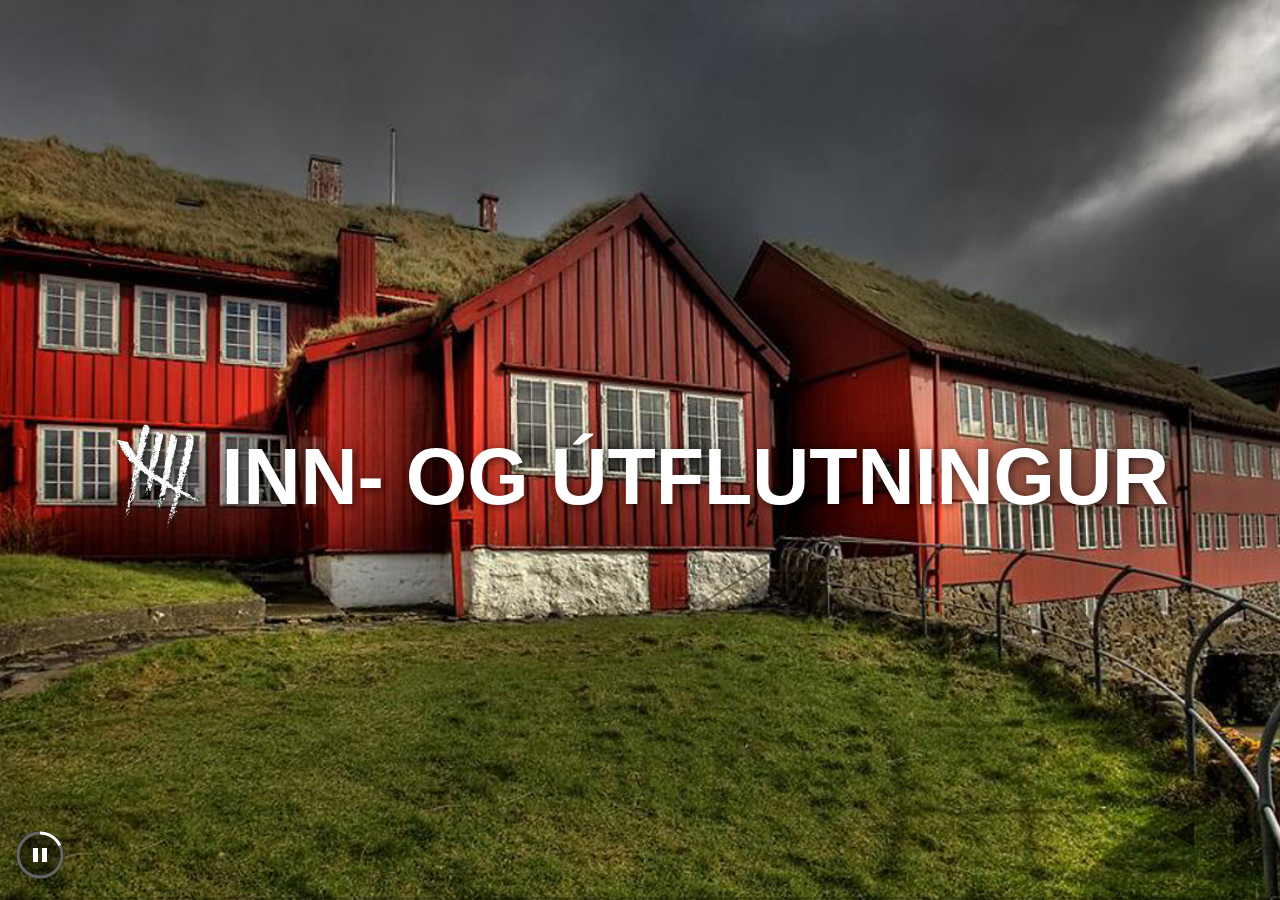
==== commit 0d76d32c: "variabul broytt navn - API KNÚST\!\!\! - @#¤%\!¤\!\! - :-) - country of consumption -> country of fi" ====
--- a/index.html
+++ b/index.html
@@ -2030,7 +2030,7 @@
                 POST("https://statbank.hagstova.fo/api/v1/fo/H2/UH/UH01/uh_utlond.px", {
                     "query": [
                         {
-					      "code": "country of consumption",
+					      "code": "country of final destination",
 					      "selection": {
 					        "filter": "item",
 					        "values": [
@@ -2349,7 +2349,7 @@
                 POST("https://statbank.hagstova.fo/api/v1/fo/H2/UH/UH01/uh_utlond.px", {
                     "query": [
                         {
-					      "code": "country of consumption",
+					      "code": "country of final destination",
 					      "selection": {
 					        "filter": "item",
 					        "values": [
@@ -2671,7 +2671,7 @@
                 POST("https://statbank.hagstova.fo/api/v1/fo/H2/UH/UH01/uh_utlond.px", {
                     "query": [
                         {
-					      "code": "country of consumption",
+					      "code": "country of final destination",
 					      "selection": {
 					        "filter": "item",
 					        "values": [
@@ -2991,7 +2991,7 @@
                 POST("https://statbank.hagstova.fo/api/v1/fo/H2/UH/UH01/uh_utlond.px", {
                     "query": [
                         {
-                          "code": "country of consumption",
+                          "code": "country of final destination",
                           "selection": {
                             "filter": "item",
                             "values": [
@@ -3312,7 +3312,7 @@
                 POST("https://statbank.hagstova.fo/api/v1/fo/H2/UH/UH01/uh_utlond.px", {
                     "query": [
                         {
-                          "code": "country of consumption",
+                          "code": "country of final destination",
                           "selection": {
                             "filter": "item",
                             "values": [
@@ -3630,7 +3630,7 @@
                 POST("https://statbank.hagstova.fo/api/v1/fo/H2/UH/UH01/uh_utlond.px", {
                     "query": [
                         {
-                          "code": "country of consumption",
+                          "code": "country of final destination",
                           "selection": {
                             "filter": "item",
                             "values": [
@@ -3948,7 +3948,7 @@
                 POST("https://statbank.hagstova.fo/api/v1/fo/H2/UH/UH01/uh_utlond.px", {
                     "query": [
                         {
-                          "code": "country of consumption",
+                          "code": "country of final destination",
                           "selection": {
                             "filter": "agg:ES28.agg",
                             "values": [
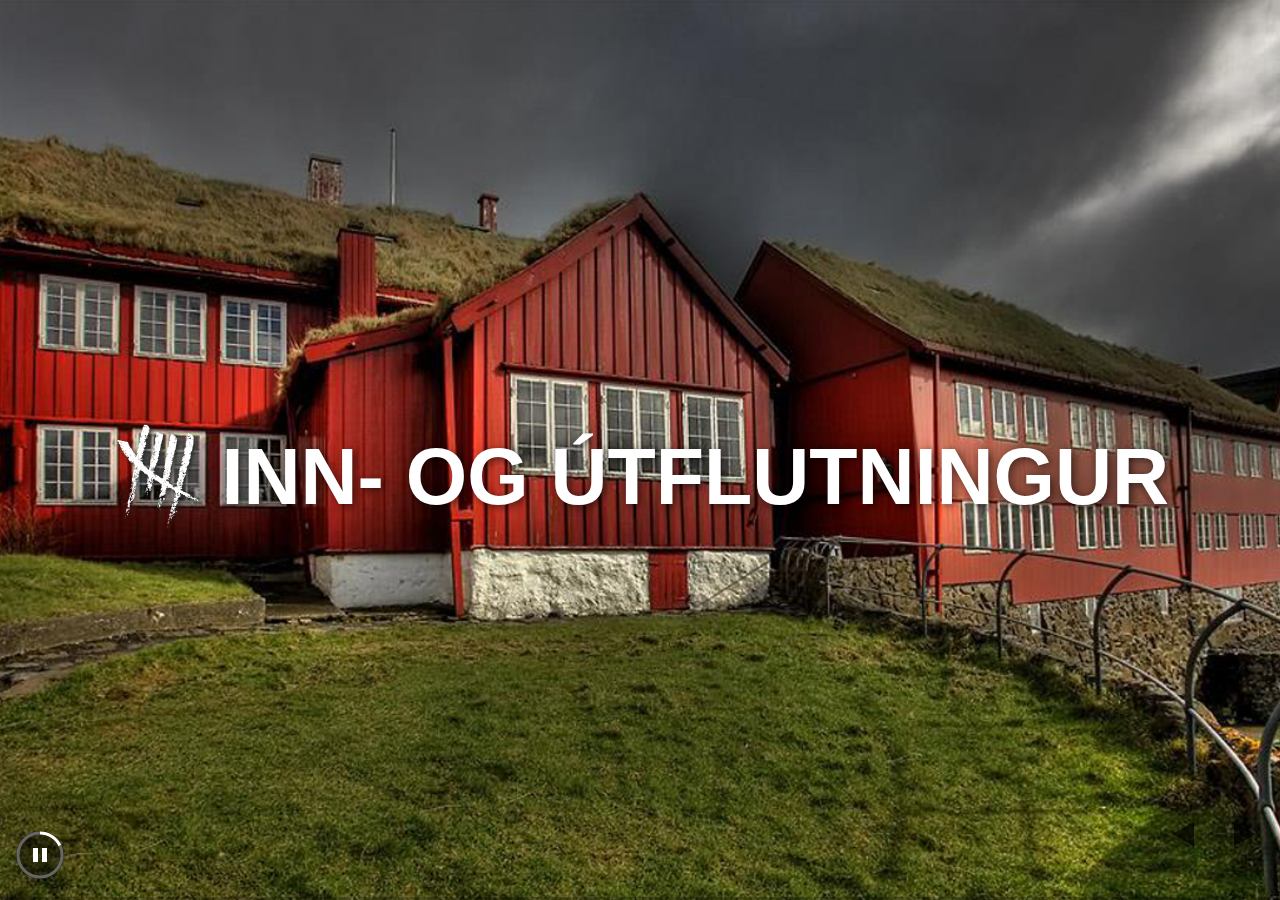
==== commit 78c4e2ea: "Jógvan hevur brotið API'ið :-)" ====
--- a/index.html
+++ b/index.html
@@ -144,8 +144,8 @@
                 for (var i = 0; i < fLen; i++) {
 
 
-                    innflutningur = ds.Data({ "BEC-groups": "0", "year": ds.Dimension("year").id[i + yearinnflutningurutflutningurdifference] }, false).filter(function(n) { return n; });
-                    utflutningur = dsutflutningur.Data({ "unit": "0", "commodity group": "0", "year": dsutflutningur.Dimension("year").id[i] }, false).filter(function(n) { return n; });
+                    innflutningur = ds.Data({ "BEC-groups": "TOT", "year": ds.Dimension("year").id[i + yearinnflutningurutflutningurdifference] }, false).filter(function(n) { return n; });
+                    utflutningur = dsutflutningur.Data({ "unit": "DKK", "commodity group": "TOT", "year": dsutflutningur.Dimension("year").id[i] }, false).filter(function(n) { return n; });
 
 
                     for (var j = 0; j < utflutningur.length; j++) {
@@ -327,27 +327,16 @@
                               "selection": {
                                 "filter": "item",
                                 "values": [
-                                  "0"
+                                  "TOT"
                                 ]
                               }
                             },
                         {
                           "code": "month",
                           "selection": {
-                            "filter": "item",
+                            "filter": "all",
                             "values": [
-                              "1",
-                              "2",
-                              "3",
-                              "4",
-                              "5",
-                              "6",
-                              "7",
-                              "8",
-                              "9",
-                              "10",
-                              "11",
-                              "12"
+                              "*"
                             ]
                           }
                         }
@@ -372,7 +361,7 @@
                           "selection": {
                             "filter": "item",
                             "values": [
-                              "0"
+                              "DKK"
                             ]
                           }
                         },
@@ -381,27 +370,16 @@
                               "selection": {
                                 "filter": "item",
                                 "values": [
-                                  "0"
+                                  "TOT"
                                 ]
                               }
                             },
                         {
                           "code": "month",
                           "selection": {
-                            "filter": "item",
+                            "filter": "all",
                             "values": [
-                              "1",
-                              "2",
-                              "3",
-                              "4",
-                              "5",
-                              "6",
-                              "7",
-                              "8",
-                              "9",
-                              "10",
-                              "11",
-                              "12"
+                              "*"
                             ]
                           }
                         }
@@ -460,8 +438,8 @@
                 var innflutningurdata = [];
 
                 for (var i = 0; i < fLen; i++) {
-                    var innflutningur = ds.Data({ "BEC-groups": "0", "year": ds.Dimension("year").id[i] }, false).filter(function(n) { return n; });
-                    var skipflogfor = ds.Data({ "BEC-groups": "49", "year": ds.Dimension("year").id[i] }, false).map(function(n) { return n !== "-" | null | n }).filter(function(n) { return n; });
+                    var innflutningur = ds.Data({ "BEC-groups": "TOT", "year": ds.Dimension("year").id[i] }, false).filter(function(n) { return n; });
+                    var skipflogfor = ds.Data({ "BEC-groups": "10", "year": ds.Dimension("year").id[i] }, false).map(function(n) { return n !== "-" | null | n }).filter(function(n) { return n; });
 
 
 
@@ -631,28 +609,17 @@
                           "selection": {
                             "filter": "item",
                             "values": [
-                              "0",
-                              "49"
+                              "TOT",
+                              "10"
                             ]
                           }
                         },
                         {
                             "code": "month",
                             "selection": {
-                                "filter": "item",
+                                "filter": "all",
                                 "values": [
-                                    "1",
-                                    "2",
-                                    "3",
-                                    "4",
-                                    "5",
-                                    "6",
-                                    "7",
-                                    "8",
-                                    "9",
-                                    "10",
-                                    "11",
-                                    "12"
+                                    "*"
                                 ]
                             }
                         }
@@ -713,11 +680,11 @@
                 var husarhalddata = [];
 
                 for (var i = 0; i < fLen; i++) {
-                    var husarhald = ds.Data({ "BEC-groups": "41", "year": ds.Dimension("year").id[i] }, false).filter(function(n) { return n; });
-                    var havlandbunad = ds.Data({ "BEC-groups": "1", "year": ds.Dimension("year").id[i] }, false).filter(function(n) { return n; });
-                    var byggivirki = ds.Data({ "BEC-groups": "5", "year": ds.Dimension("year").id[i] }, false).filter(function(n) { return n; });
-                    var fiskivirki = ds.Data({ "BEC-groups": "11", "year": ds.Dimension("year").id[i] }, false).filter(function(n) { return n; });
-                    var onnurframleidlsa = ds.Data({ "BEC-groups": "51", "year": ds.Dimension("year").id[i] }, false).filter(function(n) { return n; });
+                    var husarhald = ds.Data({ "BEC-groups": "8", "year": ds.Dimension("year").id[i] }, false).filter(function(n) { return n; });
+                    var havlandbunad = ds.Data({ "BEC-groups": "2", "year": ds.Dimension("year").id[i] }, false).filter(function(n) { return n; });
+                    var byggivirki = ds.Data({ "BEC-groups": "3", "year": ds.Dimension("year").id[i] }, false).filter(function(n) { return n; });
+                    var fiskivirki = ds.Data({ "BEC-groups": "4", "year": ds.Dimension("year").id[i] }, false).filter(function(n) { return n; });
+                    var onnurframleidlsa = ds.Data({ "BEC-groups": "12", "year": ds.Dimension("year").id[i] }, false).filter(function(n) { return n; });
 
 
                     for (var j = 0; j < havlandbunad.length; j++) {
@@ -884,31 +851,20 @@
                           "selection": {
                             "filter": "item",
                             "values": [
-                                  "1",
-                                  "5",
-                                  "11",
-                                  "41",
-                                  "51"
+                                  "2",
+                                  "3",
+                                  "4",
+                                  "8",
+                                  "12"
                             ]
                           }
                         },
                         {
                             "code": "month",
                             "selection": {
-                                "filter": "item",
+                                "filter": "all",
                                 "values": [
-                                    "1",
-                                    "2",
-                                    "3",
-                                    "4",
-                                    "5",
-                                    "6",
-                                    "7",
-                                    "8",
-                                    "9",
-                                    "10",
-                                    "11",
-                                    "12"
+                                    "*"
                                 ]
                             }
                         }
@@ -960,22 +916,23 @@
                 var fLen = year.length;
                 m = ds.Dimension("month").id;
 
+                
                 //Format Data
                 var utflutningurdata = [];
 
                 for (var i = 0; i < fLen; i++) {
-                    var utflutningur = ds.Data({ "year": ds.Dimension("year").id[i] }, false).filter(function(n) { return n; });
+                    var utflutningur = ds.Data({ "fish species and other groups": "TOT", "year": ds.Dimension("year").id[i] }, false).filter(function(n) { return n; });
+                    var adrarvorur = ds.Data({ "fish species and other groups": "91", "year": ds.Dimension("year").id[i] }, false).map(function(n) { return n !== "-" | null | n }).filter(function(n) { return n; });
+                    var skipflogfor = ds.Data({ "fish species and other groups": "90", "year": ds.Dimension("year").id[i] }, false).map(function(n) { return n !== "-" | null | n }).filter(function(n) { return n; });
 
                     for (var j = 0; j < utflutningur.length; j++) {
                         var month = m[j];
                         if(month.length == 1) {
                             month = "0" + month;
                         }
-                        utflutningurdata.push([Date.parse(year[i] + "-" + month), utflutningur[j]*0.001]);
+                        utflutningurdata.push([Date.parse(year[i] + "-" + month), (utflutningur[j]-adrarvorur[j]-skipflogfor[j])*0.001]);
                     }
                 }
-
-
 
 
 
@@ -1124,34 +1081,35 @@
             }
 
             function loadDataAndBuildChart2() {
-                POST("https://statbank.hagstova.fo/api/v1/fo/H2/UH/UH01/uh_ututgr.px", {
+                POST("https://statbank.hagstova.fo/api/v1/fo/H2/UH/UH01/uh_utfisk.px", {
                     "query": [
                         {
                             "code": "unit",
                             "selection": {
                                 "filter": "item",
                                 "values": [
-                                    "0"
+                                    "DKK"
+                                ]
+                            }
+                        },
+                        {
+                            "code": "fish species and other groups",
+                            "selection": {
+                                "filter": "item",
+                                "values": [
+                                    "TOT",
+                                    "91",
+                                    "90"
+
                                 ]
                             }
                         },
                         {
                             "code": "month",
                             "selection": {
-                                "filter": "item",
+                                "filter": "all",
                                 "values": [
-                                    "1",
-                                    "2",
-                                    "3",
-                                    "4",
-                                    "5",
-                                    "6",
-                                    "7",
-                                    "8",
-                                    "9",
-                                    "10",
-                                    "11",
-                                    "12"
+                                    "*"
                                 ]
                             }
                         }
@@ -1165,248 +1123,6 @@
                     startAnimatingChart2();
                 });
             }
-
-
-
-
-
-
-
-
-//---------------------------------------------------------
-//                       CHART 4
-//---------------------------------------------------------
-            var chart4;
-            var chart4Data;
-            var chart4_last_month;
-            var chart4Timeout0;
-
-            function startAnimatingChart4() {
-                clearTimeout(chart4Timeout0);
-
-                drawChart4();
-
-                chart4Timeout0 = setTimeout(function () {
-                    chart4.update({xAxis: {
-                        min: null,
-                        max: null
-                    }});
-                }, 25000);
-            }
-
-            //Chart 4 specific functions
-            function drawChart4() {
-                var jsonStatData = chart4Data;
-
-                //Extrat Data From JSON Stat
-                ds = JSONstat(jsonStatData).Dataset(0);
-                t = ds.Dimension("year").length - 1;
-                year = ds.Dimension("year").id;
-
-                var fLen = year.length;
-                m = ds.Dimension("month").id;
-
-                //Format Data
-                var unemploymentdata = [];
-
-                for (var i = 0; i < fLen; i++) {
-                    var unemployment = ds.Data({ "year": ds.Dimension("year").id[i] }, false).filter(function(n) { return n; });
-
-                    for (var j = 0; j < unemployment.length; j++) {
-                        var month = m[j];
-                        if(month.length == 1) {
-                            month = "0" + month;
-                        }
-                        unemploymentdata.push([Date.parse(year[i] + "-" + month), unemployment[j]]);
-                    }
-                }
-
-                var chart4_last_month = unemploymentdata[unemploymentdata.length - 1];
-                chart4_last_month = chart4_last_month[0];
-
-                //Build Series
-                var createdSeries = [{
-                    name: "Arbeiðsloysi",
-                    data: unemploymentdata,
-                    color: "#fff",
-                    tooltip: {
-                        valueDecimals: 1
-                    }
-                }
-                ];
-
-                //Build Title
-                var title = ds.label;
-
-                //Build subtitle
-                var subtitle = ds.source;
-
-                //Build Tooltip
-                var tooltipFunction = function () {
-                    var s = "<b>" + Highcharts.dateFormat("%Y-%b", this.x) + "</b>";
-                    $.each(this.points,
-                        function (i, point) {
-                            s += "<br/>" + point.series.name + ": " + Highcharts.numberFormat(point.y, 0.0, ",", ".");
-                        });
-
-                    return s;
-                }
-
-                //Build Chart
-                $("#chart4").highcharts({
-                    credits: {
-                        enabled: false
-                    },
-                    chart: {
-                        type:"line",
-                        backgroundColor: "rgba(255, 255, 255, 0)",
-                        borderWidth: 0,
-                        renderTo: "container",
-                        events: {
-                            load: function () {
-                                chart4 = this;
-                            }
-                        }
-                    },
-                    rangeSelector: {
-                        enabled: false
-                    },
-
-                    exporting: {
-                        enabled: false
-                    },
-                    navigator: {
-                        enabled: false
-                    },
-                    title: {
-                        text: ""
-                    },
-                    legend: {
-                        layout: "horizontal",
-                        align: "center",
-                        verticalAlign: "top",
-                        itemStyle: {
-                            color: "#fff",
-                            fontWeight: "normal"
-                        }
-                    },
-                    xAxis: {
-                        title: {
-                            enabled: false
-                        },
-                        tickInterval: 2629746000,
-                        type: "datetime",
-                        lineColor: "#fff",
-                        tickColor: "#fff",
-                        min: chart4_last_month - 65743595833,
-                        max: chart4_last_month,
-                        labels: {
-                            style: {
-                                color: "#fff",
-                                fontSize: "11px"
-                            }
-                        }
-                    },
-                    yAxis: {
-                        title: {
-                            text: "",
-                            style: {
-                                color: "#fff",
-                                fontWeight: "normal",
-                                fontSize: "12px"
-                            }
-                        },
-                        lineColor: "#fff",
-                        tickColor: "#fff",
-                        tickInterval: 0.5,
-                        labels: {
-                            formatter: function () {
-                                return Highcharts.numberFormat(this.value, 1) + " %";
-                            },
-                            style: {
-                                color: "#fff",
-                                fontSize: "11px"
-                            }
-                        },
-                    },
-                    tooltip: {
-                        enabled: false
-                    },
-                    legend: {
-                        enabled: false
-                    },
-                    plotOptions: {
-                        line: {
-                            marker: {
-                                enabled: false
-                            },
-                            dataLabels: {
-                                enabled: true,
-                                color: "#FFF",
-                                useHTML: true,
-                                crop: false,
-                                overflow: false,
-                                formatter: function() {
-                                  var last  = this.series.data[this.series.data.length - 1];
-                                  if (this.point.category === last.category  && this.point.y === last.y) {
-                                    return ('<div class="MyDataLabelTooltip"><span class="datetext">' +  Highcharts.dateFormat("%b &apos;%y",this.point.x) + "</span><br />" +  Highcharts.numberFormat(this.point.y,1) + "%" + "</div>");
-                                  }
-                                  else {return};
-                                }
-                            }
-                        },
-                        series: {
-                            showInNavigator: true
-                        }
-                    },
-                    series: createdSeries
-                });
-            }
-
-            function loadDataAndBuildChart4() {
-                POST("https://statbank.hagstova.fo/api/v1/fo/H2/AM/AM02/al_pctkyn.px", {
-                    "query": [
-                        {
-                            "code": "measure",
-                            "selection": {
-                                "filter": "item",
-                                "values": [
-                                    "ALPCTJ"
-                                ]
-                            }
-                        },
-                        {
-                            "code": "month",
-                            "selection": {
-                                "filter": "item",
-                                "values": [
-                                    "1",
-                                    "2",
-                                    "3",
-                                    "4",
-                                    "5",
-                                    "6",
-                                    "7",
-                                    "8",
-                                    "9",
-                                    "10",
-                                    "11",
-                                    "12"
-                                ]
-                            }
-                        }
-                    ],
-                    "response": {
-                        "format": "json-stat"
-                    }
-                }, function(data) {
-                    chart4Data = data;
-                    drawChart4();
-                    startAnimatingChart4();
-                });
-            }
-
-
 
 
 
@@ -1456,7 +1172,7 @@
                 }, 25000);
             }
 
-            //Chart 8 specific functions
+            //Chart 3 specific functions
             function drawChart3() {
 
                 var jsonStatData = chart3Data;
@@ -1476,16 +1192,16 @@
                 var alifiskurdata = [];
 
                 for (var i = 0; i < fLen; i++) {
-                    var onnurfiskaslog = ds.Data({"commodity group": "48", "year": ds.Dimension("year").id[i] }, false).filter(function(n) { return n; });
-                    var toskur = ds.Data({"commodity group": "1", "year": ds.Dimension("year").id[i] }, false);
-                    var hysa = ds.Data({"commodity group": "9", "year": ds.Dimension("year").id[i] }, false);
-                    var upsi = ds.Data({"commodity group": "14", "year": ds.Dimension("year").id[i] }, false);
-                    var makrelur = ds.Data({"commodity group": "40", "year": ds.Dimension("year").id[i] }, false);
-                    var sild = ds.Data({"commodity group": "35", "year": ds.Dimension("year").id[i] }, false);
-                    var svartkjaftur = ds.Data({"commodity group": "30", "year": ds.Dimension("year").id[i] }, false);
-                    var laksur = ds.Data({"commodity group": "20", "year": ds.Dimension("year").id[i] }, false);
-                    var sil = ds.Data({"commodity group": "26", "year": ds.Dimension("year").id[i] }, false);
-                    var raekjur = ds.Data({"commodity group": "44", "year": ds.Dimension("year").id[i] }, false);
+                    var onnurfiskaslog = ds.Data({"commodity group": "080", "year": ds.Dimension("year").id[i] }, false).filter(function(n) { return n; });
+                    var toskur = ds.Data({"commodity group": "001", "year": ds.Dimension("year").id[i] }, false);
+                    var hysa = ds.Data({"commodity group": "003", "year": ds.Dimension("year").id[i] }, false);
+                    var upsi = ds.Data({"commodity group": "002", "year": ds.Dimension("year").id[i] }, false);
+                    var makrelur = ds.Data({"commodity group": "051", "year": ds.Dimension("year").id[i] }, false);
+                    var sild = ds.Data({"commodity group": "050", "year": ds.Dimension("year").id[i] }, false);
+                    var svartkjaftur = ds.Data({"commodity group": "053", "year": ds.Dimension("year").id[i] }, false);
+                    var laksur = ds.Data({"commodity group": "011", "year": ds.Dimension("year").id[i] }, false);
+                    var sil = ds.Data({"commodity group": "030", "year": ds.Dimension("year").id[i] }, false);
+                    var raekjur = ds.Data({"commodity group": "067", "year": ds.Dimension("year").id[i] }, false);
 
                     for (var j = 0; j < onnurfiskaslog.length; j++) {
                         var month = m[j];
@@ -1680,7 +1396,7 @@
                             "selection": {
                                 "filter": "item",
                                 "values": [
-                                    "0"
+                                    "DKK"
                                 ]
                             }
                         },
@@ -1689,37 +1405,26 @@
                           "selection": {
                             "filter": "item",
                             "values": [
-                              "0",
-                              "1",
-                              "9",
-                              "14",
-                              "20",
-                              "26",
-                              "30",
-                              "35",
-                              "40",
-                              "44",
-                              "48"
+                              "TOT",
+                              "001",
+                              "003",
+                              "002",
+                              "011",
+                              "030",
+                              "053",
+                              "050",
+                              "051",
+                              "067",
+                              "080"
                             ]
                           }
                         },
                         {
                             "code": "month",
                             "selection": {
-                                "filter": "item",
+                                "filter": "all",
                                 "values": [
-                                    "1",
-                                    "2",
-                                    "3",
-                                    "4",
-                                    "5",
-                                    "6",
-                                    "7",
-                                    "8",
-                                    "9",
-                                    "10",
-                                    "11",
-                                    "12"
+                                    "*"
                                 ]
                             }
                         }
@@ -3712,7 +3417,7 @@
                 var jsonStatUtflutningurData= chart14bData;
 
 
-                //Extrat Data From JSON Stat
+                //Extract Data From JSON Stat
 
                 ds = JSONstat(jsonStatData).Dataset(0);
 
@@ -3982,24 +3687,6 @@
 
 
 
-
-
-
-
-
-
-
-
-
-
-
-
-
-
-
-
-
-
             //HELPER FUNCTION
             function POST(url, query, main) {
                 $.ajax({
@@ -4021,8 +3708,7 @@
                 loadDataAndBuildChart6();   
                 loadDataAndBuildChart7();   
                 loadDataAndBuildChart8();  
-                loadDataAndBuildChart9();                                                                          
-
+                loadDataAndBuildChart9();                                 
                 loadDataAndBuildChart11();
                 loadDataAndBuildChart12();   
                 loadDataAndBuildChart13();     
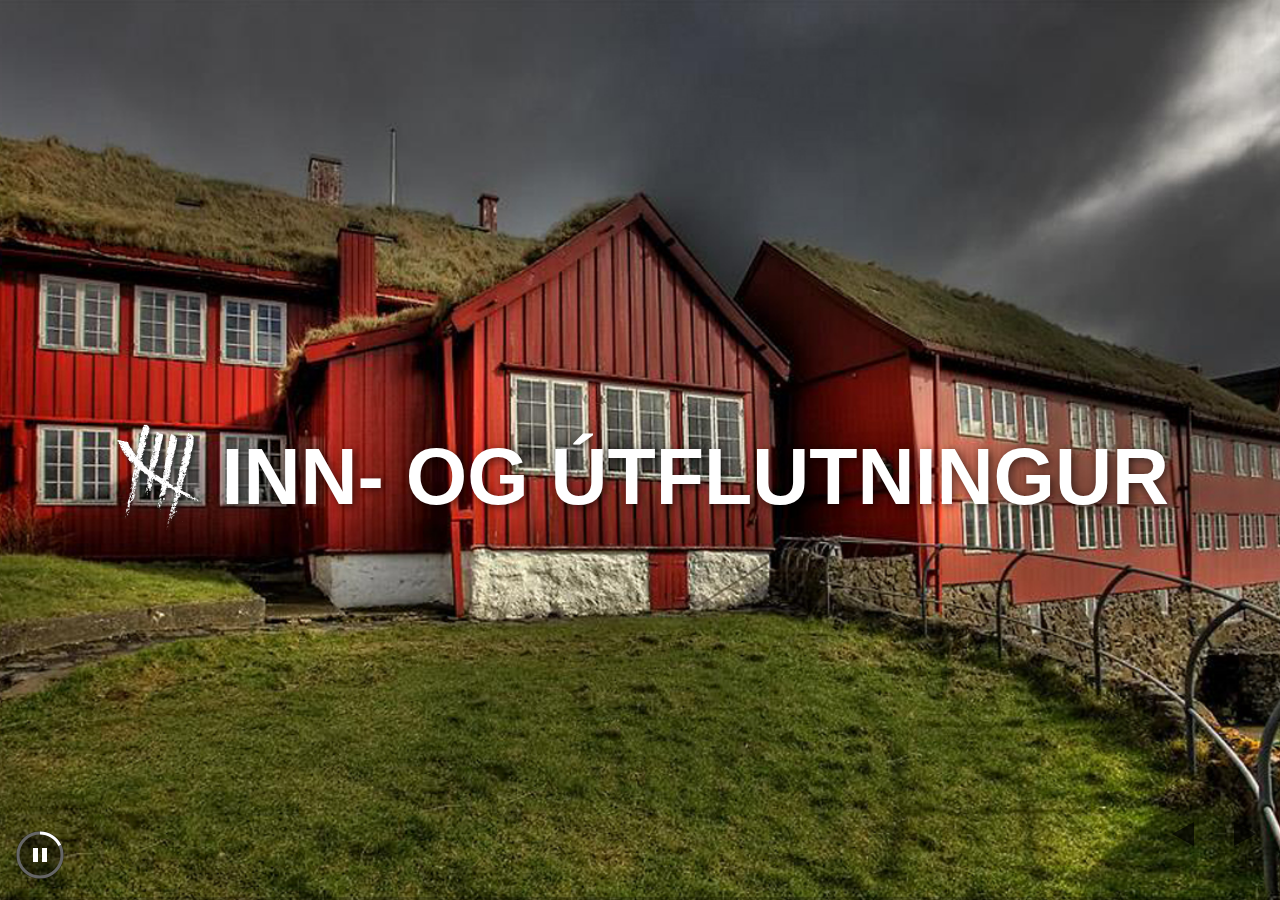
==== commit eb62472c: "ES" ====
--- a/index.html
+++ b/index.html
@@ -3618,24 +3618,15 @@
             function loadDataAndBuildChart14() {
                 POST("https://statbank.hagstova.fo/api/v1/fo/H2/UH/UH01/uh_innlond.px", {
                     "query": [
-                        {
-                          "code": "country of origin",
-                          "selection": {
-                            "filter": "agg:ES28.agg",
-                            "values": [
-                              "ES-28"
-                            ]
-                          }
-                        },
-                        {
-                          "code": "year",
-                          "selection": {
-                            "filter": "all",
-                            "values": [
-                              "*"
-                            ]
-                          }
-                        }                       
+					    {
+					      "code": "country of origin",
+					      "selection": {
+					        "filter": "agg:EU28-fo.agg",
+					        "values": [
+					          "ES-28"
+					        ]
+					      }
+					    }                       
                     ],
                     "response": {
                         "format": "json-stat"
@@ -3655,7 +3646,7 @@
                         {
                           "code": "country of final destination",
                           "selection": {
-                            "filter": "agg:ES28.agg",
+                            "filter": "agg:EU28-fo.agg",
                             "values": [
                               "ES-28"
                             ]
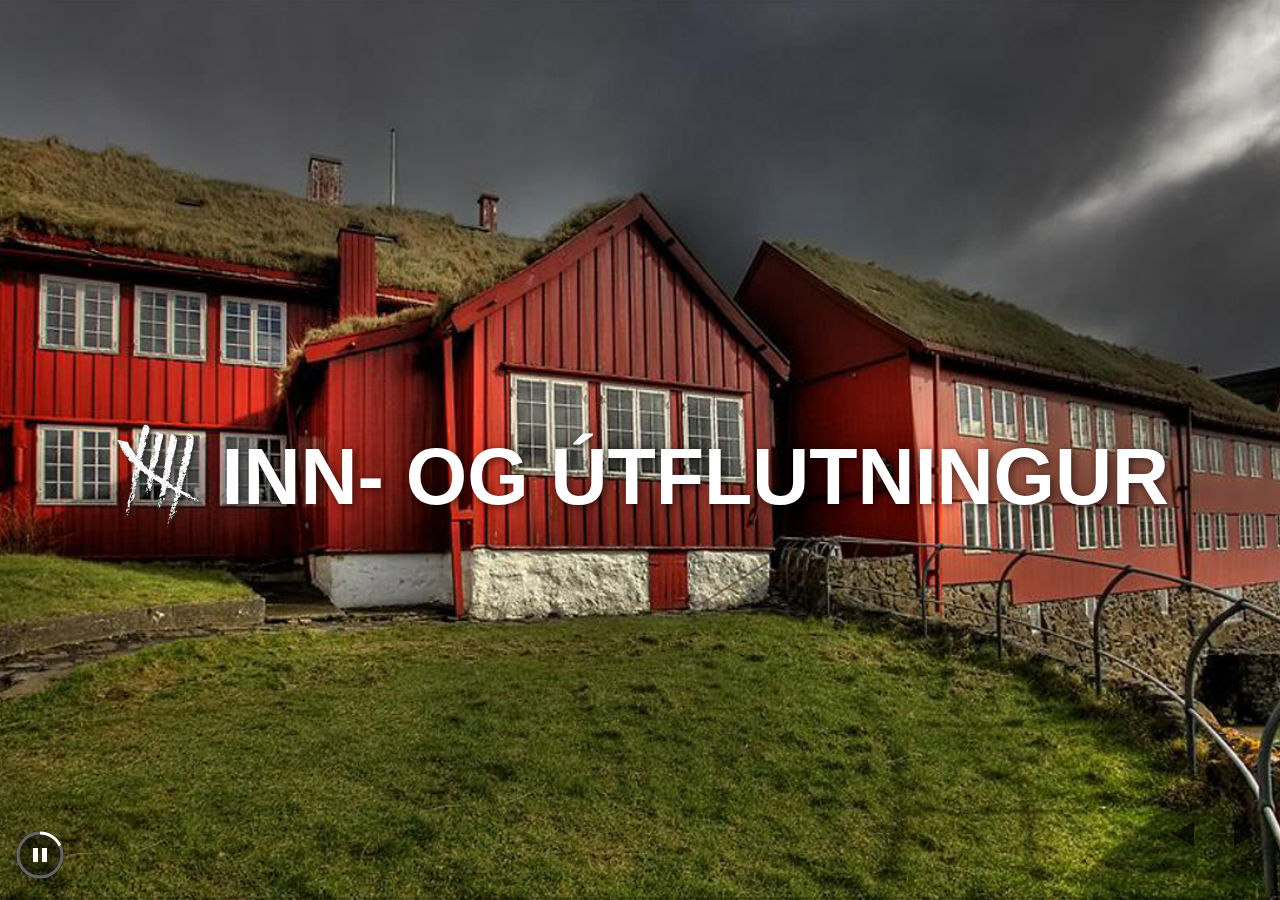
==== commit 764352f6: "Gruppering í Hagvarpinum" ====
--- a/index.html
+++ b/index.html
@@ -573,6 +573,9 @@
                     legend: {
                         enabled: false
                     },
+
+
+
                     plotOptions: {
                         line: {
                             marker: {
@@ -594,7 +597,12 @@
                             }
                         },
                         series: {
-                            showInNavigator: true
+                            showInNavigator: true,
+                            dataGrouping:{
+                                enabled: true,
+                                approximation: "sum",
+                                units:[ ["year", null]]
+                            }                            
                         }
                     },
                     series: createdSeries
@@ -832,6 +840,7 @@
 
                         series: {
                             dataGrouping:{
+                            	approximation: "sum",
                                 enabled: true,
                                 units:[ ["year", [null]]],
                                 groupPixelWidth: 30
@@ -1073,7 +1082,12 @@
                             }
                         },
                         series: {
-                            showInNavigator: true
+                            showInNavigator: true,
+                            dataGrouping:{
+                                enabled: true,
+                                approximation: "sum",
+                                units:[ ["year", null]]
+                            }                            
                         }
                     },
                     series: createdSeries
@@ -1377,6 +1391,7 @@
 
                         series: {
                             dataGrouping:{
+                            	approximation: "sum",
                                 enabled: true,
                                 units:[ ["year", [null]]],
                                 groupPixelWidth: 10
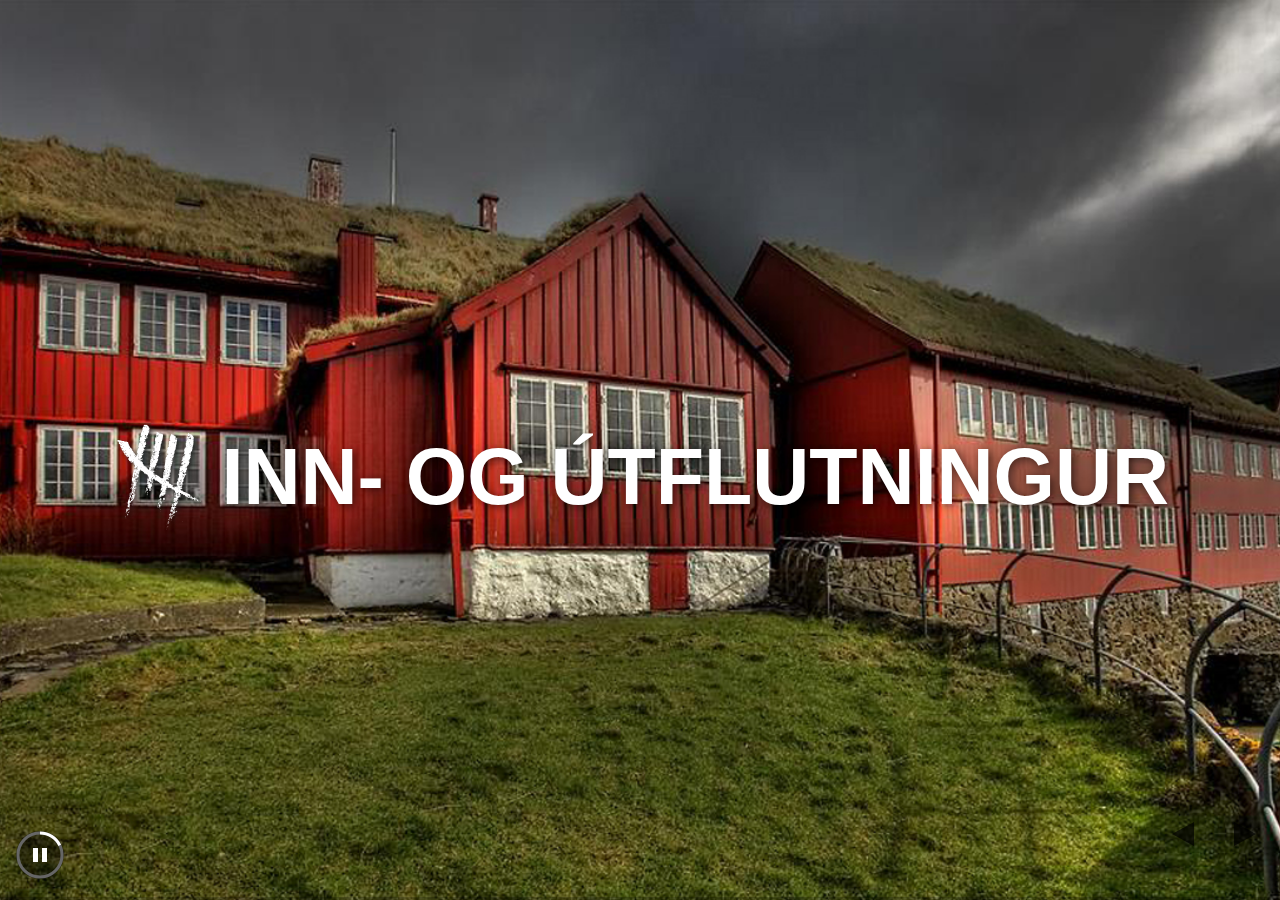
==== commit 78869e0d: "fix" ====
--- a/index.html
+++ b/index.html
@@ -125,14 +125,9 @@
 
                 yearinnflutningurutflutningurdifference = yearinnflutningurlength - fLen;
 
-
-
                 m = dsutflutningur.Dimension("month").id;
 
                 //Format Data
-
-
-
 
                 var innflutningurdata = [];
                 var utflutningurdata = [];
@@ -145,7 +140,7 @@
 
 
                     innflutningur = ds.Data({ "BEC-groups": "TOT", "year": ds.Dimension("year").id[i + yearinnflutningurutflutningurdifference] }, false).filter(function(n) { return n; });
-                    utflutningur = dsutflutningur.Data({ "unit": "DKK", "commodity group": "TOT", "year": dsutflutningur.Dimension("year").id[i] }, false).filter(function(n) { return n; });
+                    utflutningur = dsutflutningur.Data({ "unit": "DKK", "commodity groups": "TOT", "year": dsutflutningur.Dimension("year").id[i] }, false).filter(function(n) { return n; });
 
 
                     for (var j = 0; j < utflutningur.length; j++) {
@@ -153,19 +148,26 @@
                         yaxisinnflutningur.push[innflutningur[j]];
                         yaxisutflutningur.push[-utflutningur[j]];
 
-                        var month = m[j];
+                        var month = m[j].replace("M","-");
+
 
                         if(month.length == 1) {
                             month = "0" + month;
                         }
 
 
-                        innflutningurdata.push([Date.parse(year[i] + "-" + month), -innflutningur[j]/1000]);
-                        utflutningurdata.push([Date.parse(year[i] + "-" + month), utflutningur[j]/1000]);
-                        nettoflytingdata.push([Date.parse(year[i] + "-" + month), (utflutningur[j] - innflutningur[j])/1000]);
+
+                        console.log(year[i] + "-" + month);
+
+                        innflutningurdata.push([Date.parse(year[i] + month), -innflutningur[j]/1000]);
+                        utflutningurdata.push([Date.parse(year[i] + month), utflutningur[j]/1000]);
+                        nettoflytingdata.push([Date.parse(year[i] + month), (utflutningur[j] - innflutningur[j])/1000]);
 
                     }
                 }
+
+
+
 
                 var chart1_last_month = innflutningurdata[innflutningurdata.length - 1];
                 chart1_last_month = chart1_last_month[0];
@@ -366,7 +368,7 @@
                           }
                         },
                         {
-                              "code": "commodity group",
+                              "code": "commodity groups",
                               "selection": {
                                 "filter": "item",
                                 "values": [
@@ -445,11 +447,15 @@
 
 
                     for (var j = 0; j < innflutningur.length; j++) {
-                        var month = m[j];
+                                                var month = m[j].replace("M","-");
+
                         if(month.length == 1) {
                             month = "0" + month;
                         }
-                        innflutningurdata.push([Date.parse(year[i] + "-" + month), (innflutningur[j] - skipflogfor[j])*0.001]);
+
+
+
+                        innflutningurdata.push([Date.parse(year[i] +  month), (innflutningur[j] - skipflogfor[j])*0.001]);
                     }
                 }
 
@@ -696,12 +702,12 @@
 
 
                     for (var j = 0; j < havlandbunad.length; j++) {
-                        var month = m[j];
+						var month = m[j].replace("M","-");
                         if(month.length == 1) {
                             month = "0" + month;
                         }
-                        tilfarvinnadata.push([Date.parse(year[i] + "-" + month), (havlandbunad[j] + byggivirki[j] + fiskivirki[j] + onnurframleidlsa[j])*0.001]);
-                        husarhalddata.push([Date.parse(year[i] + "-" + month), (husarhald[j])*0.001]);
+                        tilfarvinnadata.push([Date.parse(year[i] + month), (havlandbunad[j] + byggivirki[j] + fiskivirki[j] + onnurframleidlsa[j])*0.001]);
+                        husarhalddata.push([Date.parse(year[i] + month), (husarhald[j])*0.001]);
                     }
                 }
 
@@ -935,11 +941,11 @@
                     var skipflogfor = ds.Data({ "fish species and other groups": "90", "year": ds.Dimension("year").id[i] }, false).map(function(n) { return n !== "-" | null | n }).filter(function(n) { return n; });
 
                     for (var j = 0; j < utflutningur.length; j++) {
-                        var month = m[j];
+                        var month = m[j].replace("M","-");
                         if(month.length == 1) {
                             month = "0" + month;
                         }
-                        utflutningurdata.push([Date.parse(year[i] + "-" + month), (utflutningur[j]-adrarvorur[j]-skipflogfor[j])*0.001]);
+                        utflutningurdata.push([Date.parse(year[i] + month), (utflutningur[j]-adrarvorur[j]-skipflogfor[j])*0.001]);
                     }
                 }
 
@@ -1206,26 +1212,26 @@
                 var alifiskurdata = [];
 
                 for (var i = 0; i < fLen; i++) {
-                    var onnurfiskaslog = ds.Data({"commodity group": "080", "year": ds.Dimension("year").id[i] }, false).filter(function(n) { return n; });
-                    var toskur = ds.Data({"commodity group": "001", "year": ds.Dimension("year").id[i] }, false);
-                    var hysa = ds.Data({"commodity group": "003", "year": ds.Dimension("year").id[i] }, false);
-                    var upsi = ds.Data({"commodity group": "002", "year": ds.Dimension("year").id[i] }, false);
-                    var makrelur = ds.Data({"commodity group": "051", "year": ds.Dimension("year").id[i] }, false);
-                    var sild = ds.Data({"commodity group": "050", "year": ds.Dimension("year").id[i] }, false);
-                    var svartkjaftur = ds.Data({"commodity group": "053", "year": ds.Dimension("year").id[i] }, false);
-                    var laksur = ds.Data({"commodity group": "011", "year": ds.Dimension("year").id[i] }, false);
-                    var sil = ds.Data({"commodity group": "030", "year": ds.Dimension("year").id[i] }, false);
-                    var raekjur = ds.Data({"commodity group": "067", "year": ds.Dimension("year").id[i] }, false);
+                    var onnurfiskaslog = ds.Data({"commodity groups": "080", "year": ds.Dimension("year").id[i] }, false).filter(function(n) { return n; });
+                    var toskur = ds.Data({"commodity groups": "001", "year": ds.Dimension("year").id[i] }, false);
+                    var hysa = ds.Data({"commodity groups": "003", "year": ds.Dimension("year").id[i] }, false);
+                    var upsi = ds.Data({"commodity groups": "002", "year": ds.Dimension("year").id[i] }, false);
+                    var makrelur = ds.Data({"commodity groups": "051", "year": ds.Dimension("year").id[i] }, false);
+                    var sild = ds.Data({"commodity groups": "050", "year": ds.Dimension("year").id[i] }, false);
+                    var svartkjaftur = ds.Data({"commodity groups": "053", "year": ds.Dimension("year").id[i] }, false);
+                    var laksur = ds.Data({"commodity groups": "011", "year": ds.Dimension("year").id[i] }, false);
+                    var sil = ds.Data({"commodity groups": "030", "year": ds.Dimension("year").id[i] }, false);
+                    var raekjur = ds.Data({"commodity groups": "067", "year": ds.Dimension("year").id[i] }, false);
 
                     for (var j = 0; j < onnurfiskaslog.length; j++) {
-                        var month = m[j];
+                                                var month = m[j].replace("M","-");
                         if(month.length == 1) {
                             month = "0" + month;
                         }
-                        onnurfiskaslogdata.push([Date.parse(year[i] + "-" + month), (onnurfiskaslog[j] + raekjur[j])*0.001]);
-                        toskurhysaupsidata.push([Date.parse(year[i] + "-" + month), (toskur[j] + hysa[j] + upsi[j])*0.001]);
-                        alifiskurdata.push([Date.parse(year[i] + "-" + month), (laksur[j] + sil[j])*0.001]);
-                        makrelursildsvartkjafturdata.push([Date.parse(year[i] + "-" + month), (makrelur[j] + sild[j] + svartkjaftur[j])*0.001]);
+                        onnurfiskaslogdata.push([Date.parse(year[i] + month), (onnurfiskaslog[j] + raekjur[j])*0.001]);
+                        toskurhysaupsidata.push([Date.parse(year[i] + month), (toskur[j] + hysa[j] + upsi[j])*0.001]);
+                        alifiskurdata.push([Date.parse(year[i] + month), (laksur[j] + sil[j])*0.001]);
+                        makrelursildsvartkjafturdata.push([Date.parse(year[i] + month), (makrelur[j] + sild[j] + svartkjaftur[j])*0.001]);
                     }
                 }
 
@@ -1416,7 +1422,7 @@
                             }
                         },
                         {
-                          "code": "commodity group",
+                          "code": "commodity groups",
                           "selection": {
                             "filter": "item",
                             "values": [
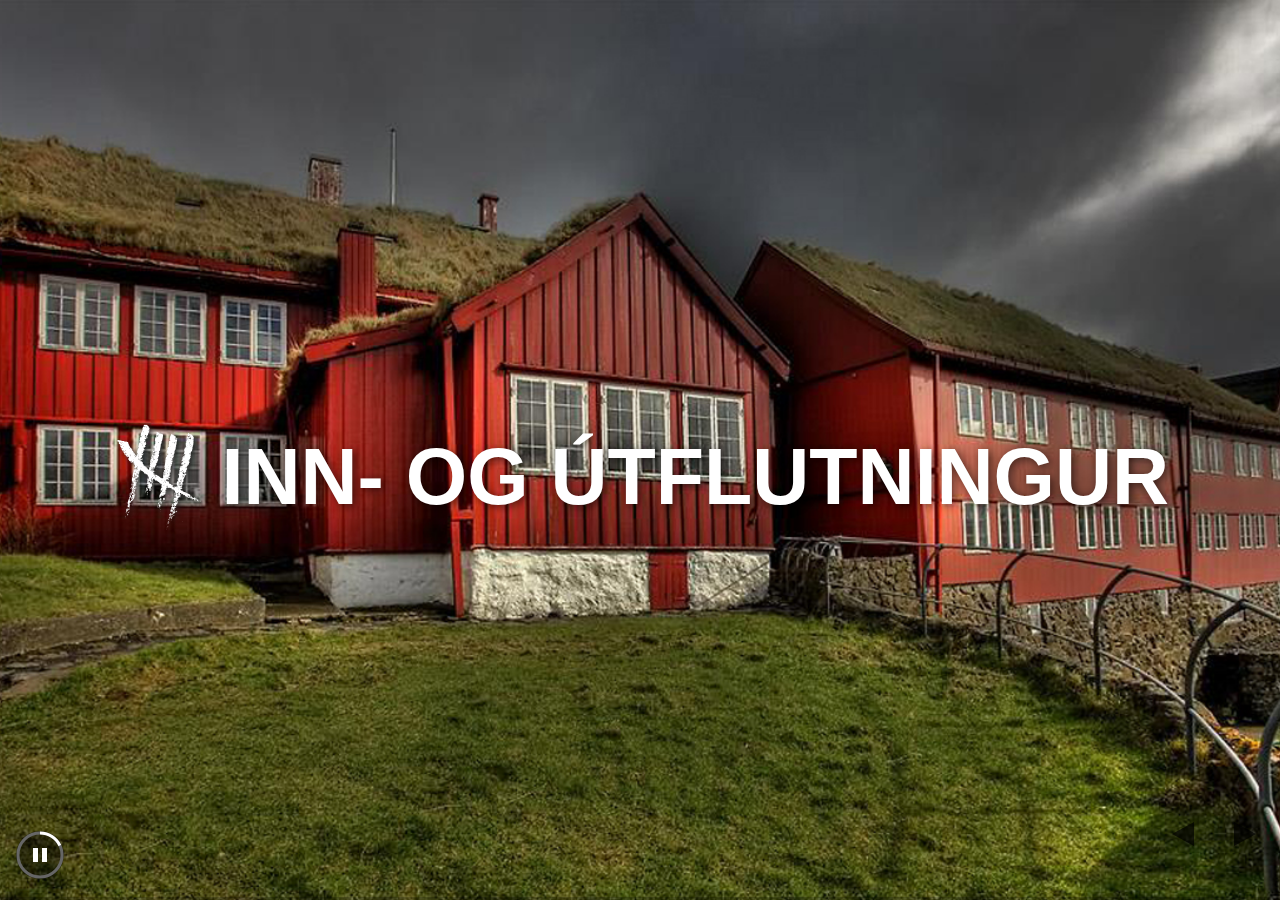
==== commit 41ebd17d: "fix 2" ====
--- a/index.html
+++ b/index.html
@@ -1212,7 +1212,7 @@
                 var alifiskurdata = [];
 
                 for (var i = 0; i < fLen; i++) {
-                    var onnurfiskaslog = ds.Data({"commodity groups": "080", "year": ds.Dimension("year").id[i] }, false).filter(function(n) { return n; });
+                    var onnurfiskaslog = ds.Data({"commodity groups": "080", "year": ds.Dimension("year").id[i] }, false);
                     var toskur = ds.Data({"commodity groups": "001", "year": ds.Dimension("year").id[i] }, false);
                     var hysa = ds.Data({"commodity groups": "003", "year": ds.Dimension("year").id[i] }, false);
                     var upsi = ds.Data({"commodity groups": "002", "year": ds.Dimension("year").id[i] }, false);
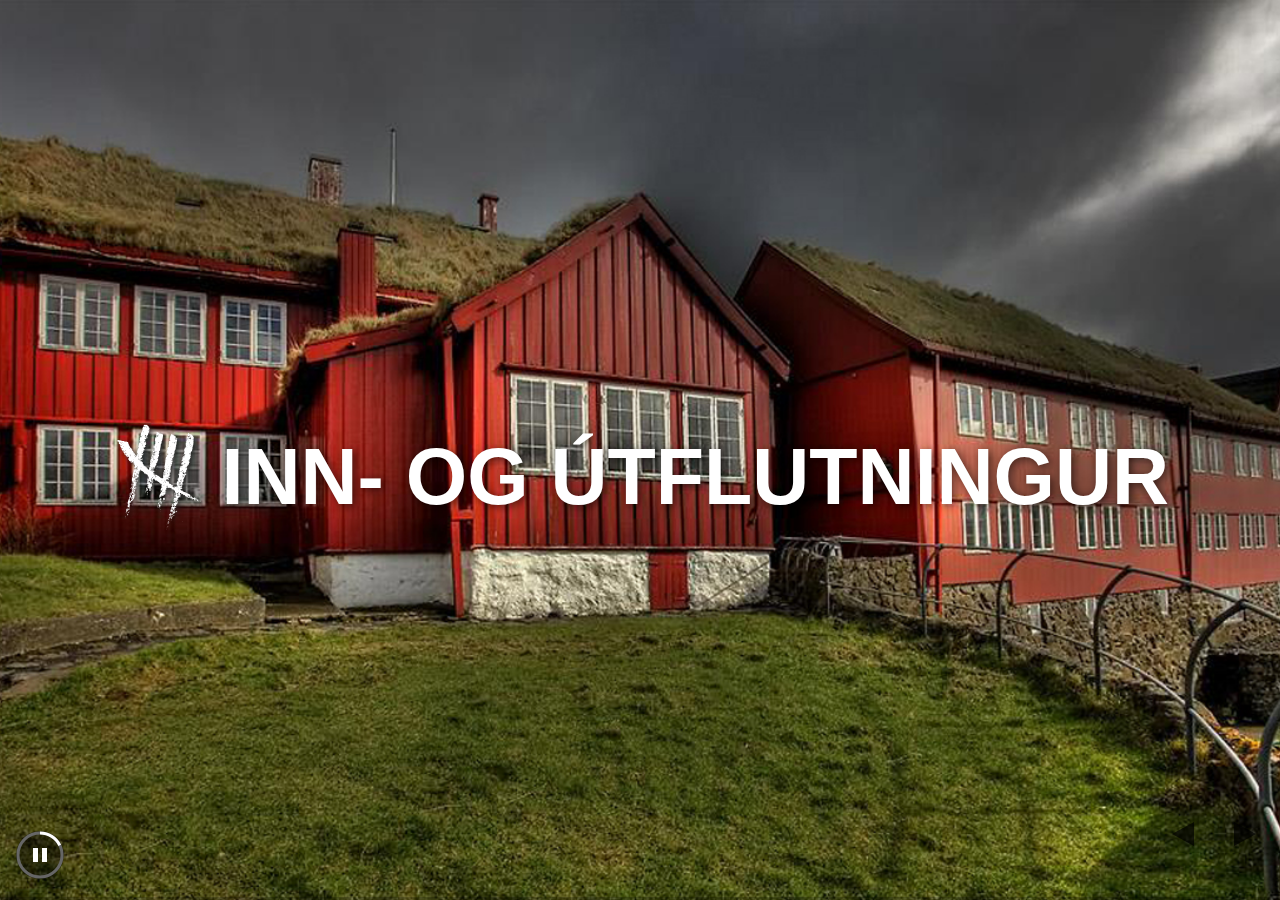
==== commit 26e8b3b1: "fix" ====
--- a/index.html
+++ b/index.html
@@ -3642,9 +3642,9 @@
 					    {
 					      "code": "country of origin",
 					      "selection": {
-					        "filter": "agg:EU28-fo.agg",
+					        "filter": "agg:EU27_2020-fo.agg",
 					        "values": [
-					          "ES-28"
+					          "2027_2020"
 					        ]
 					      }
 					    }                       
@@ -3667,9 +3667,9 @@
                         {
                           "code": "country of final destination",
                           "selection": {
-                            "filter": "agg:EU28-fo.agg",
+                            "filter": "agg:EU27_2020-fo.agg",
                             "values": [
-                              "ES-28"
+                              "2027_2020"
                             ]
                           }
                         },
@@ -3910,7 +3910,7 @@
         <section data-state="es" data-background="assets/es.jpg"  data-autoslide="20000">
             <div class="infobox blue">
                 <div class="background"></div>
-                <h2>Samhandil við ES<h2/>
+                <h2>Samhandil við ES27<h2/>
                 <p>í mió. kr.</p>
                     <div>
                         <div id="chart14"></div>
